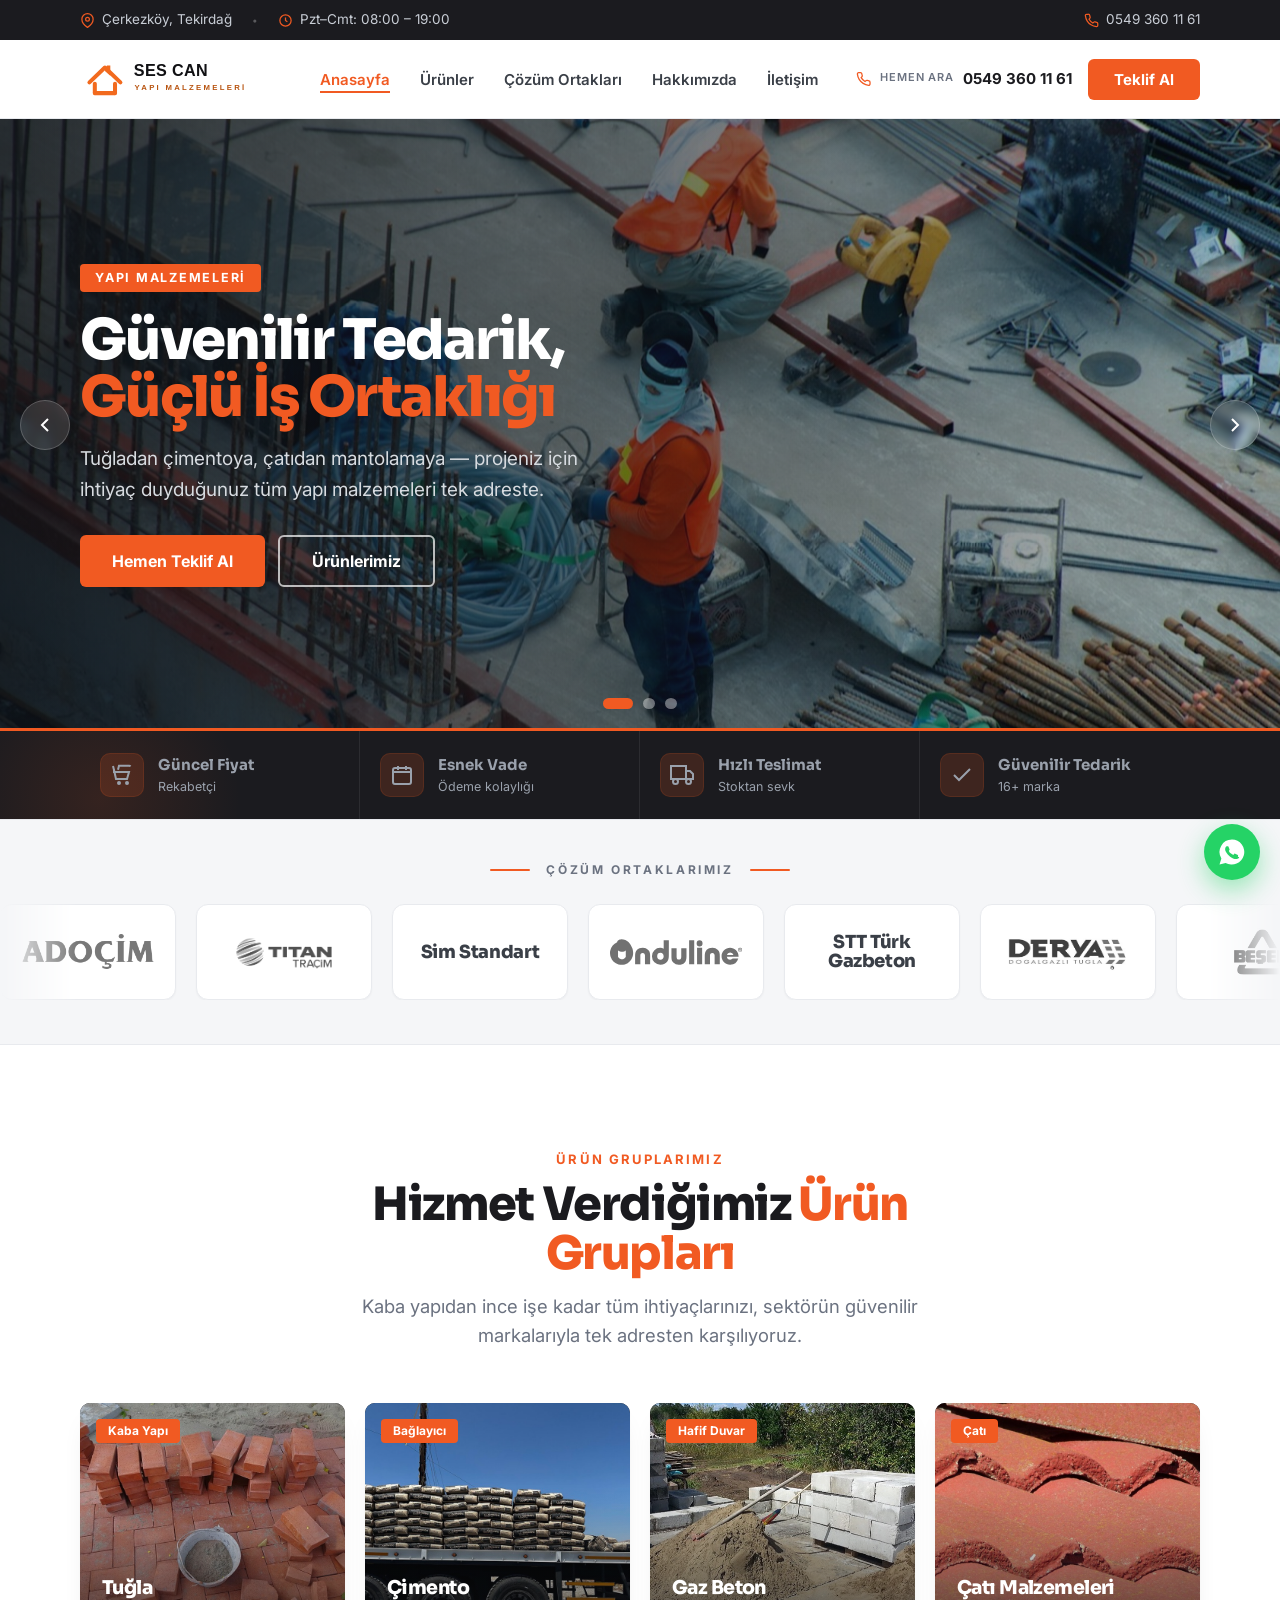
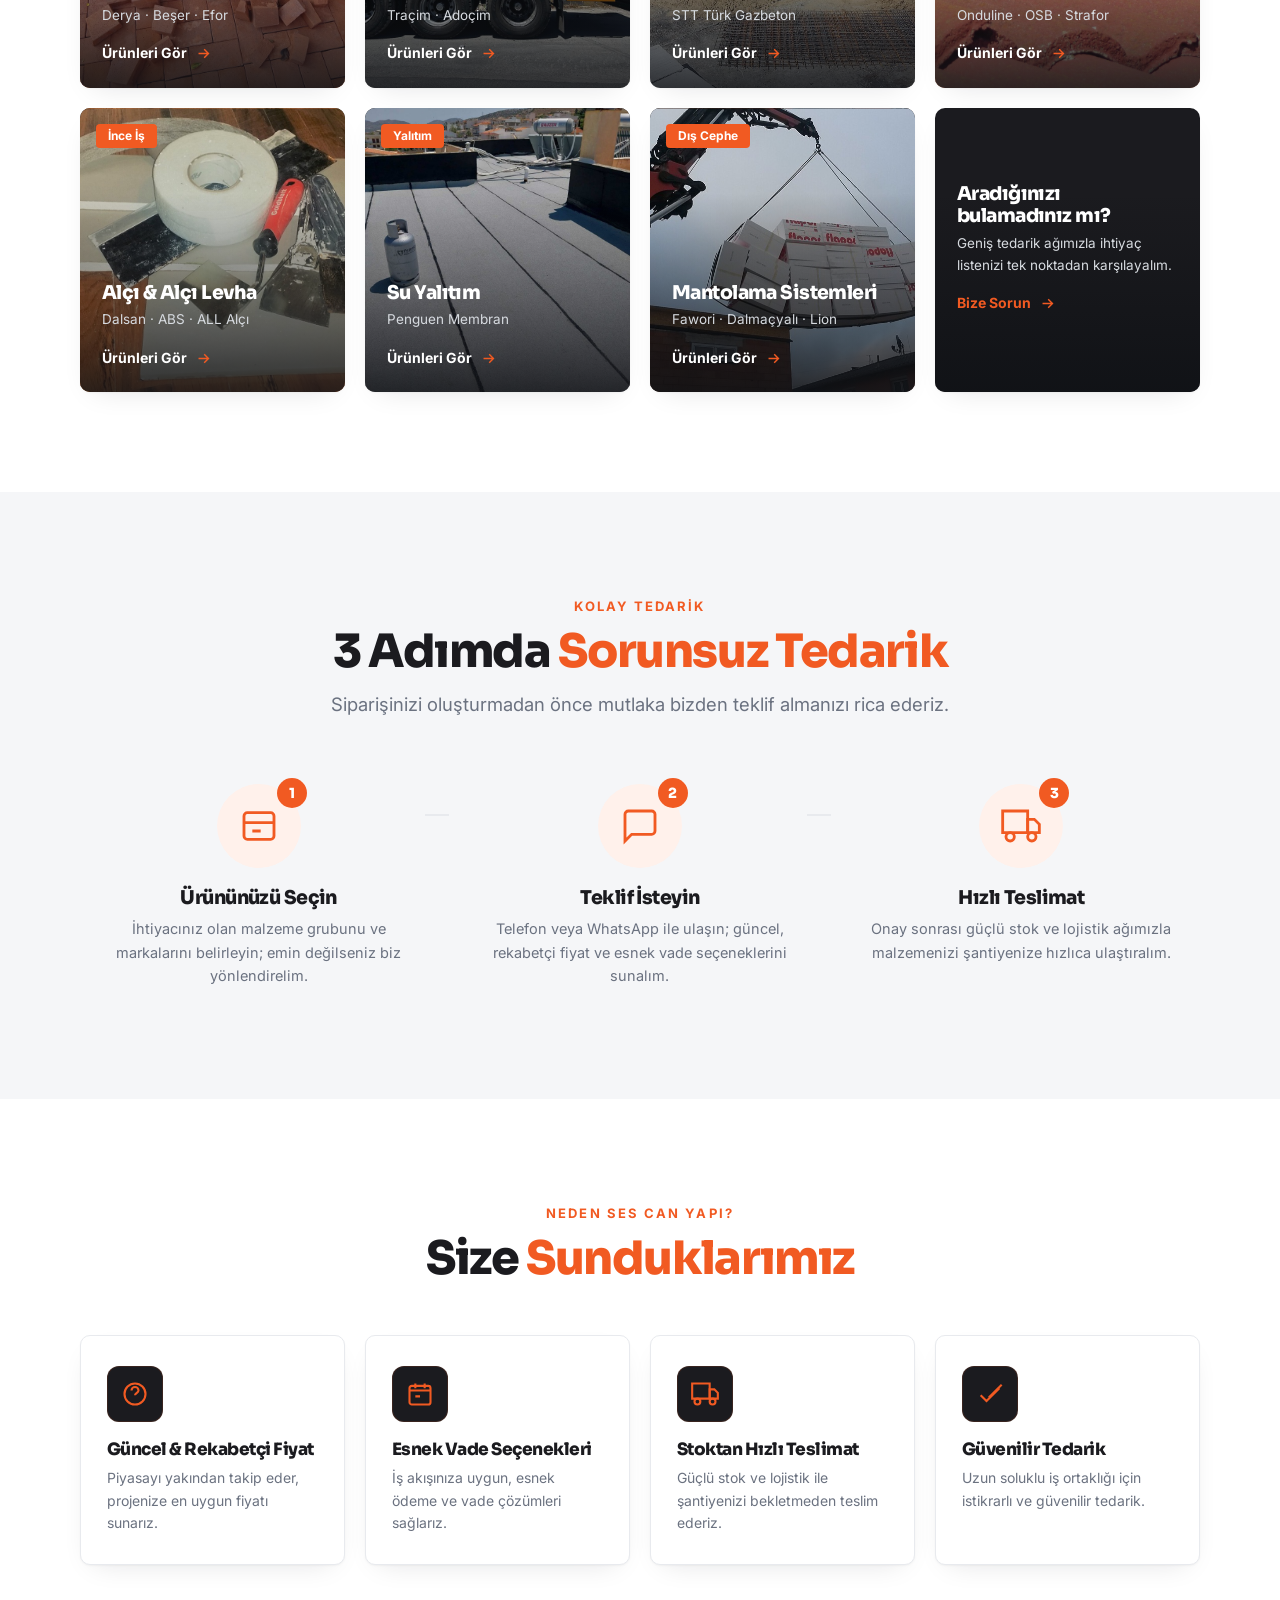
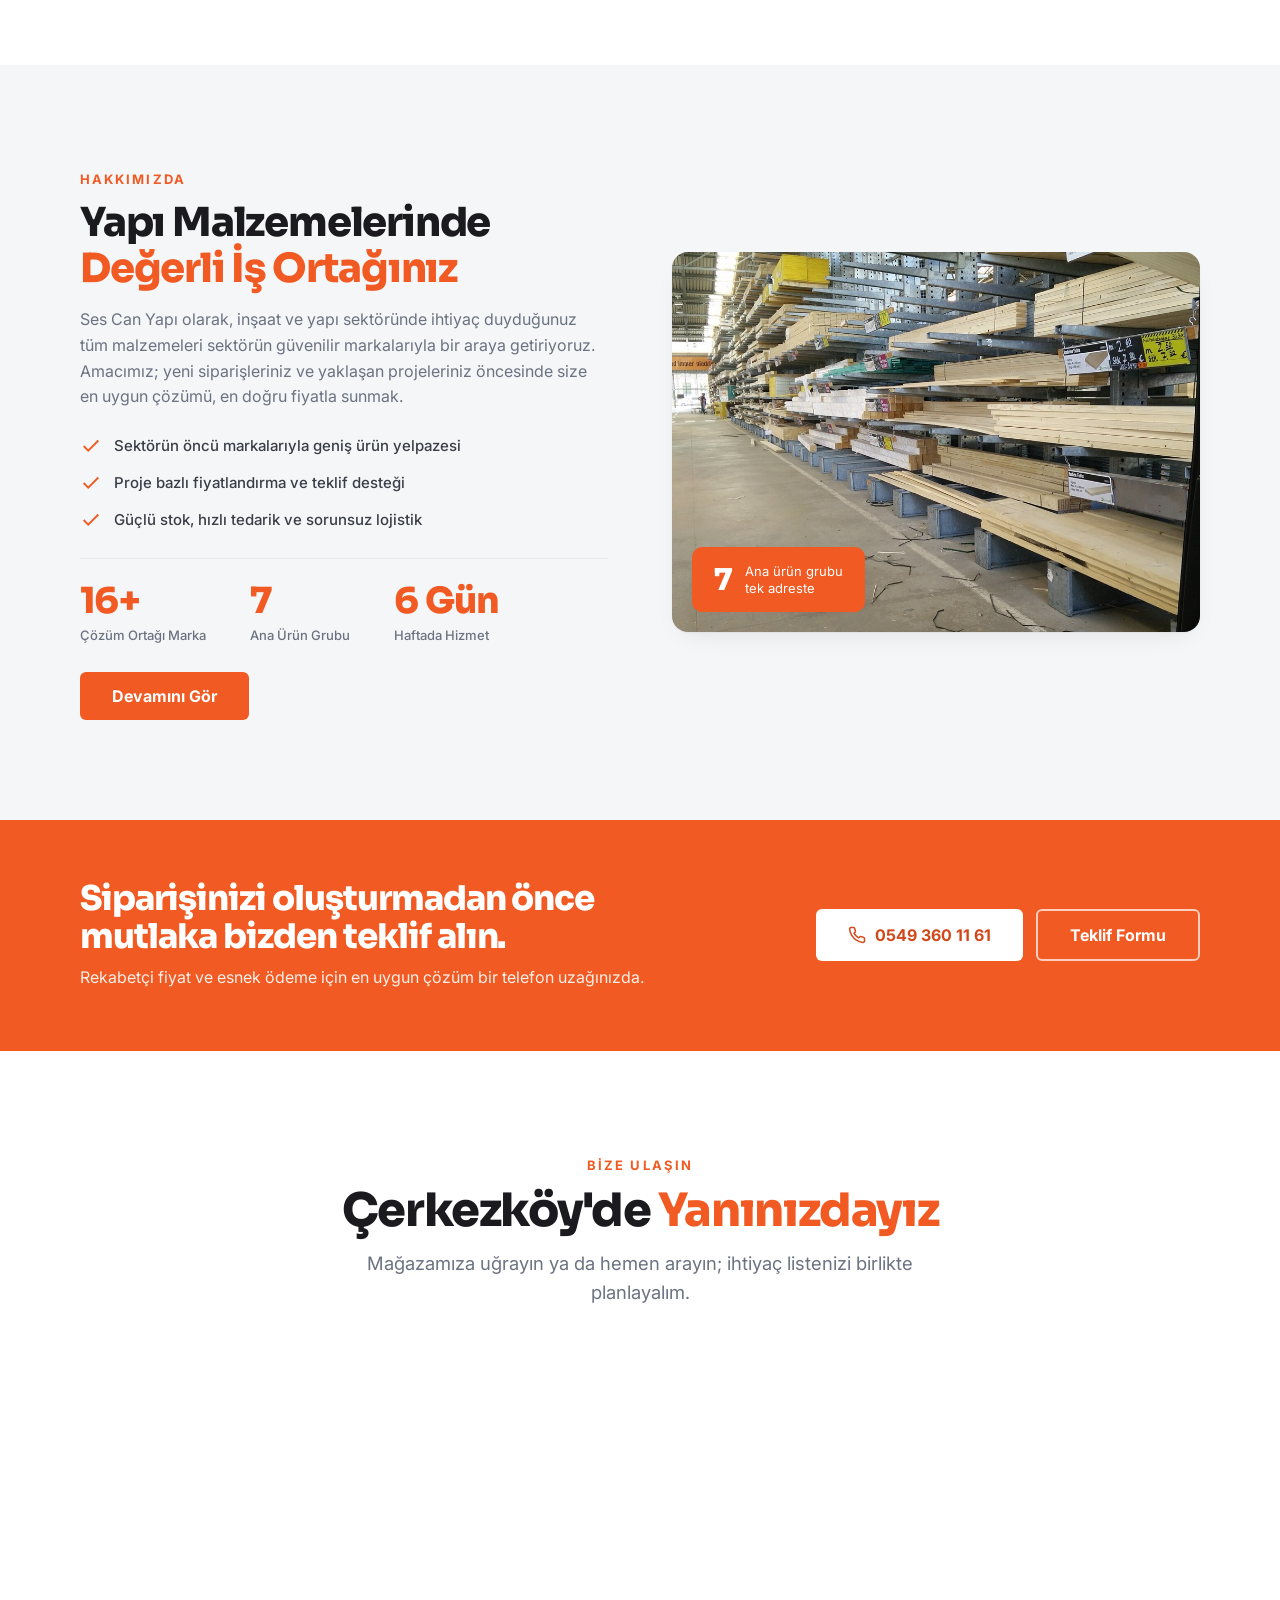
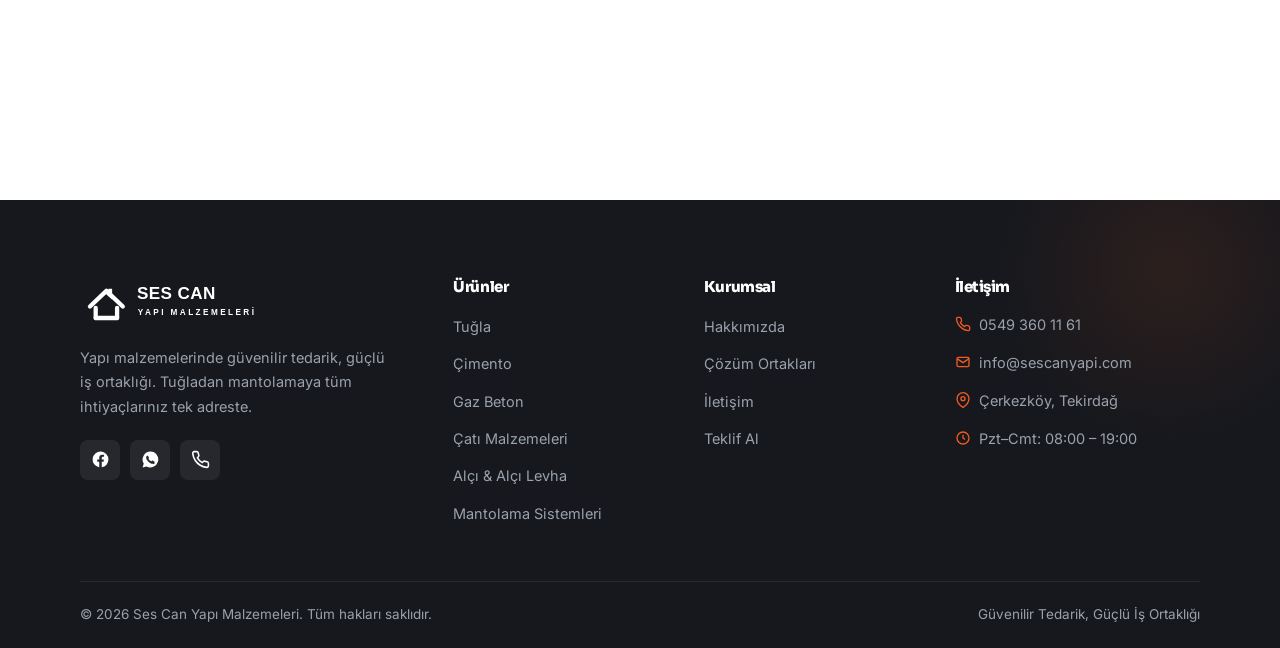
==== index.html @ c15d9fd1 "PRO seviye: kategori-doğru görseller + SSS + istatistik + SEO paketi GÖRSEL DOĞRULUK (en kritik): tü" ====
<!DOCTYPE html>
<html lang="tr">
<head>
<meta charset="UTF-8">
<meta name="viewport" content="width=device-width, initial-scale=1.0">
<title>Ses Can Yapı — Yapı Malzemeleri | Güvenilir Tedarik, Güçlü İş Ortaklığı</title>
<meta name="description" content="Ses Can Yapı — Çerkezköy yapı malzemeleri tedariki. Tuğla, çimento, gaz beton, çatı, alçı, su yalıtımı ve mantolama sistemlerinde rekabetçi fiyat, esnek vade ve stoktan hızlı teslimat. Hemen teklif alın.">
<meta name="theme-color" content="#F15A22">
<meta name="author" content="Ses Can Yapı Malzemeleri">
<!-- Sosyal paylaşım (OG) — YAYIN SONRASI og:url ve og:image'i tam alan adıyla (https://siteniz.com/...) güncelleyin -->
<meta property="og:type" content="website">
<meta property="og:site_name" content="Ses Can Yapı">
<meta property="og:title" content="Ses Can Yapı — Güvenilir Tedarik, Güçlü İş Ortaklığı">
<meta property="og:description" content="Tuğla, çimento, çatı, alçı, su yalıtımı ve mantolama — projeniz için tüm yapı malzemeleri tek adreste. Hemen teklif alın: 0549 360 11 61">
<meta property="og:image" content="https://heyinora-max.github.io/sescanyapi/assets/og-image.jpg">
<meta property="og:locale" content="tr_TR">
<meta property="og:url" content="https://heyinora-max.github.io/sescanyapi/">
<link rel="canonical" href="https://heyinora-max.github.io/sescanyapi/">
<meta name="twitter:card" content="summary_large_image">
<meta name="twitter:title" content="Ses Can Yapı — Güvenilir Tedarik, Güçlü İş Ortaklığı">
<meta name="twitter:description" content="Yapı malzemelerinde güvenilir tedarik. Hemen teklif alın: 0549 360 11 61">
<meta name="twitter:image" content="https://heyinora-max.github.io/sescanyapi/assets/og-image.jpg">
<link rel="preconnect" href="https://fonts.googleapis.com">
<link rel="preconnect" href="https://fonts.gstatic.com" crossorigin>
<link href="https://fonts.googleapis.com/css2?family=Inter:wght@400;500;600;700&family=Sora:wght@600;700;800&display=swap" rel="stylesheet">
<link rel="preload" as="image" fetchpriority="high" href="assets/hero/slide1.jpg">
<link rel="stylesheet" href="css/style.css?v=4">
<link rel="icon" href="assets/icon.svg" type="image/svg+xml">
<link rel="apple-touch-icon" href="assets/icon-192.png">
<link rel="manifest" href="site.webmanifest">
<script type="application/ld+json">
{
  "@context": "https://schema.org",
  "@type": "HardwareStore",
  "name": "Ses Can Yapı Malzemeleri",
  "description": "Çerkezköy yapı malzemeleri tedariki — tuğla, çimento, gaz beton, çatı, alçı, su yalıtımı ve mantolama sistemleri.",
  "url": "https://heyinora-max.github.io/sescanyapi/",
  "image": "https://heyinora-max.github.io/sescanyapi/assets/og-image.jpg",
  "telephone": "+905493601161",
  "address": {
    "@type": "PostalAddress",
    "addressLocality": "Çerkezköy",
    "addressRegion": "Tekirdağ",
    "addressCountry": "TR"
  },
  "openingHoursSpecification": {
    "@type": "OpeningHoursSpecification",
    "dayOfWeek": ["Monday","Tuesday","Wednesday","Thursday","Friday","Saturday"],
    "opens": "08:00",
    "closes": "19:00"
  },
  "sameAs": ["https://www.facebook.com/profile.php?id=61588312053730"],
  "priceRange": "₺₺"
}
</script>
</head>
<body>

<!-- ===== TOPBAR ===== -->
<div class="topbar">
  <div class="container">
    <div class="topbar__left">
      <a href="iletisim.html"><svg viewBox="0 0 24 24" fill="none" stroke="currentColor" stroke-width="2"><path d="M21 10c0 7-9 13-9 13s-9-6-9-13a9 9 0 0 1 18 0z"/><circle cx="12" cy="10" r="3"/></svg> Çerkezköy, Tekirdağ</a>
      <span class="sep">•</span>
      <span><svg viewBox="0 0 24 24" fill="none" stroke="currentColor" stroke-width="2"><circle cx="12" cy="12" r="9"/><path d="M12 7v5l3 2"/></svg> Pzt–Cmt: 08:00 – 19:00</span>
    </div>
    <div class="topbar__right">
      <a href="tel:+905493601161"><svg viewBox="0 0 24 24" fill="none" stroke="currentColor" stroke-width="2"><path d="M22 16.9v3a2 2 0 0 1-2.2 2 19.8 19.8 0 0 1-8.6-3 19.5 19.5 0 0 1-6-6 19.8 19.8 0 0 1-3-8.6A2 2 0 0 1 4.1 2h3a2 2 0 0 1 2 1.7c.1.9.4 1.8.7 2.7a2 2 0 0 1-.5 2.1L8.1 9.9a16 16 0 0 0 6 6l1.4-1.2a2 2 0 0 1 2.1-.5c.9.3 1.8.6 2.7.7a2 2 0 0 1 1.7 2z"/></svg> 0549 360 11 61</a>
    </div>
  </div>
</div>

<!-- ===== HEADER ===== -->
<header class="header">
  <div class="container">
    <nav class="nav">
      <a class="nav__logo" href="index.html" aria-label="Ses Can Yapı ana sayfa"><img src="assets/logo.svg" alt="Ses Can Yapı"></a>
      <ul class="nav__menu">
        <li><a href="index.html" class="active">Anasayfa</a></li>
        <li><a href="urunler.html">Ürünler</a></li>
        <li><a href="index.html#partners">Çözüm Ortakları</a></li>
        <li><a href="hakkimizda.html">Hakkımızda</a></li>
        <li><a href="iletisim.html">İletişim</a></li>
      </ul>
      <div class="nav__cta">
        <a class="nav__phone" href="tel:+905493601161">
          <svg viewBox="0 0 24 24" fill="none" stroke="currentColor" stroke-width="2"><path d="M22 16.9v3a2 2 0 0 1-2.2 2 19.8 19.8 0 0 1-8.6-3 19.5 19.5 0 0 1-6-6 19.8 19.8 0 0 1-3-8.6A2 2 0 0 1 4.1 2h3a2 2 0 0 1 2 1.7c.1.9.4 1.8.7 2.7a2 2 0 0 1-.5 2.1L8.1 9.9a16 16 0 0 0 6 6l1.4-1.2a2 2 0 0 1 2.1-.5c.9.3 1.8.6 2.7.7a2 2 0 0 1 1.7 2z"/></svg>
          <span>Hemen Ara</span>0549 360 11 61
        </a>
        <a class="btn btn-primary" href="iletisim.html">Teklif Al</a>
        <button class="nav__toggle" aria-label="Menüyü aç"><svg viewBox="0 0 24 24" fill="none" stroke="currentColor" stroke-width="2"><path d="M3 6h18M3 12h18M3 18h18"/></svg></button>
      </div>
    </nav>
  </div>
</header>

<!-- ===== MOBILE DRAWER ===== -->
<div class="drawer" id="drawer">
  <div class="drawer__scrim"></div>
  <div class="drawer__panel">
    <div class="drawer__head">
      <img src="assets/logo.svg" alt="Ses Can Yapı">
      <button class="drawer__close" aria-label="Kapat"><svg viewBox="0 0 24 24" fill="none" stroke="currentColor" stroke-width="2"><path d="M18 6L6 18M6 6l12 12"/></svg></button>
    </div>
    <a class="link" href="index.html">Anasayfa</a>
    <a class="link" href="urunler.html">Ürünler</a>
    <a class="link" href="index.html#partners">Çözüm Ortakları</a>
    <a class="link" href="hakkimizda.html">Hakkımızda</a>
    <a class="link" href="iletisim.html">İletişim</a>
    <a class="btn btn-primary" href="iletisim.html">Teklif Al</a>
    <div class="drawer__contact"><a href="tel:+905493601161">0549 360 11 61</a><br>Çerkezköy, Tekirdağ</div>
  </div>
</div>

<!-- ===== HERO SLIDER ===== -->
<section class="hero">
  <div class="slider">
    <div class="slide active">
      <div class="slide__bg" style="background-image:url('assets/hero/slide1.jpg')"></div>
      <div class="slide__inner"><div class="container"><div class="slide__box">
        <span class="slide__tag">Yapı Malzemeleri</span>
        <h2>Güvenilir Tedarik,<br><span class="u">Güçlü İş Ortaklığı</span></h2>
        <p>Tuğladan çimentoya, çatıdan mantolamaya — projeniz için ihtiyaç duyduğunuz tüm yapı malzemeleri tek adreste.</p>
        <div class="slide__actions">
          <a class="btn btn-primary btn-lg" href="iletisim.html">Hemen Teklif Al</a>
          <a class="btn btn-ghost btn-lg" href="urunler.html">Ürünlerimiz</a>
        </div>
      </div></div></div>
    </div>
    <div class="slide">
      <div class="slide__bg" style="background-image:url('assets/hero/slide2.jpg')"></div>
      <div class="slide__inner"><div class="container"><div class="slide__box">
        <span class="slide__tag">Rekabetçi Fiyat · Esnek Vade</span>
        <h2>Doğru Malzeme,<br><span class="u">Doğru Fiyat</span></h2>
        <p>Güncel ve rekabetçi fiyatlarımız, esnek ödeme seçeneklerimizle projenize en uygun çözümü sunuyoruz.</p>
        <div class="slide__actions">
          <a class="btn btn-primary btn-lg" href="iletisim.html">Fiyat Teklifi Al</a>
          <a class="btn btn-ghost btn-lg" href="hakkimizda.html">Hakkımızda</a>
        </div>
      </div></div></div>
    </div>
    <div class="slide">
      <div class="slide__bg" style="background-image:url('assets/hero/slide3.jpg')"></div>
      <div class="slide__inner"><div class="container"><div class="slide__box">
        <span class="slide__tag">Güçlü Stok · Hızlı Lojistik</span>
        <h2>Stoktan<br><span class="u">Hızlı Teslimat</span></h2>
        <p>Güçlü stok ve lojistik ağımızla malzemenizi bekletmeden şantiyenize ulaştırıyoruz.</p>
        <div class="slide__actions">
          <a class="btn btn-primary btn-lg" href="iletisim.html">Sipariş İçin Ara</a>
          <a class="btn btn-ghost btn-lg" href="urunler.html">Ürün Grupları</a>
        </div>
      </div></div></div>
    </div>
    <button class="slider__arrow prev" aria-label="Önceki"><svg viewBox="0 0 24 24" fill="none" stroke="currentColor" stroke-width="2"><path d="M15 18l-6-6 6-6"/></svg></button>
    <button class="slider__arrow next" aria-label="Sonraki"><svg viewBox="0 0 24 24" fill="none" stroke="currentColor" stroke-width="2"><path d="M9 18l6-6-6-6"/></svg></button>
    <div class="slider__dots">
      <button class="active" aria-label="1"></button>
      <button aria-label="2"></button>
      <button aria-label="3"></button>
    </div>
  </div>
  <!-- feature strip -->
  <div class="hero-strip">
    <div class="container">
      <div class="hstrip"><span class="hstrip__ic"><svg viewBox="0 0 24 24" fill="none" stroke="currentColor" stroke-width="2"><path d="M20.6 3.4a2 2 0 0 0-1.4-.6H9l-1 4M3 3l1 4m0 0 2 9h11l2-7H4z"/><circle cx="9" cy="20" r="1"/><circle cx="17" cy="20" r="1"/></svg></span><span><b>Güncel Fiyat</b><span>Rekabetçi</span></span></div>
      <div class="hstrip"><span class="hstrip__ic"><svg viewBox="0 0 24 24" fill="none" stroke="currentColor" stroke-width="2"><rect x="3" y="5" width="18" height="16" rx="2"/><path d="M3 9h18M8 3v4M16 3v4"/></svg></span><span><b>Esnek Vade</b><span>Ödeme kolaylığı</span></span></div>
      <div class="hstrip"><span class="hstrip__ic"><svg viewBox="0 0 24 24" fill="none" stroke="currentColor" stroke-width="2"><path d="M1 3h15v13H1z"/><path d="M16 8h4l3 3v5h-7z"/><circle cx="5.5" cy="18.5" r="2.5"/><circle cx="18.5" cy="18.5" r="2.5"/></svg></span><span><b>Hızlı Teslimat</b><span>Stoktan sevk</span></span></div>
      <div class="hstrip"><span class="hstrip__ic"><svg viewBox="0 0 24 24" fill="none" stroke="currentColor" stroke-width="2"><path d="M20 6L9 17l-5-5"/></svg></span><span><b>Güvenilir Tedarik</b><span>16+ marka</span></span></div>
    </div>
  </div>
</section>

<!-- ===== PARTNERS BAND (koyu, hero hemen altı) ===== -->
<section class="partners-band" id="partners">
  <div class="container"><p class="partners-band__cap">Çözüm Ortaklarımız</p></div>
  <div class="marquee"><div class="marquee__track" id="partners-track"></div></div>
</section>

<!-- ===== PRODUCT TILES ===== -->
<section class="section" id="urunler">
  <div class="container">
    <div class="section-head center reveal">
      <span class="eyebrow">Ürün Gruplarımız</span>
      <h2>Hizmet Verdiğimiz <span class="u">Ürün Grupları</span></h2>
      <p>Kaba yapıdan ince işe kadar tüm ihtiyaçlarınızı, sektörün güvenilir markalarıyla tek adresten karşılıyoruz.</p>
    </div>
    <div class="tiles">

      <a class="tile reveal" href="urunler.html#tugla">
        <div class="tile__img" style="background-image:url('assets/products/cat-tugla.jpg')"></div>
        <span class="tile__badge">Kaba Yapı</span>
        <div class="tile__body"><h3>Tuğla</h3><p>Derya · Beşer · Efor</p><span class="tile__link">Ürünleri Gör <svg viewBox="0 0 24 24" fill="none" stroke="currentColor" stroke-width="2"><path d="M5 12h14M13 6l6 6-6 6"/></svg></span></div>
      </a>

      <a class="tile reveal" href="urunler.html#cimento">
        <div class="tile__img" style="background-image:url('assets/products/cat-cimento.jpg')"></div>
        <span class="tile__badge">Bağlayıcı</span>
        <div class="tile__body"><h3>Çimento</h3><p>Traçim · Adoçim</p><span class="tile__link">Ürünleri Gör <svg viewBox="0 0 24 24" fill="none" stroke="currentColor" stroke-width="2"><path d="M5 12h14M13 6l6 6-6 6"/></svg></span></div>
      </a>

      <a class="tile reveal" href="urunler.html#gazbeton">
        <div class="tile__img" style="background-image:url('assets/products/cat-gazbeton.jpg')"></div>
        <span class="tile__badge">Hafif Duvar</span>
        <div class="tile__body"><h3>Gaz Beton</h3><p>STT Türk Gazbeton</p><span class="tile__link">Ürünleri Gör <svg viewBox="0 0 24 24" fill="none" stroke="currentColor" stroke-width="2"><path d="M5 12h14M13 6l6 6-6 6"/></svg></span></div>
      </a>

      <a class="tile reveal" href="urunler.html#cati">
        <div class="tile__img" style="background-image:url('assets/products/cat-cati.jpg')"></div>
        <span class="tile__badge">Çatı</span>
        <div class="tile__body"><h3>Çatı Malzemeleri</h3><p>Onduline · OSB · Strafor</p><span class="tile__link">Ürünleri Gör <svg viewBox="0 0 24 24" fill="none" stroke="currentColor" stroke-width="2"><path d="M5 12h14M13 6l6 6-6 6"/></svg></span></div>
      </a>

      <a class="tile reveal" href="urunler.html#alci">
        <div class="tile__img" style="background-image:url('assets/products/cat-alci.jpg')"></div>
        <span class="tile__badge">İnce İş</span>
        <div class="tile__body"><h3>Alçı & Alçı Levha</h3><p>Dalsan · ABS · ALL Alçı</p><span class="tile__link">Ürünleri Gör <svg viewBox="0 0 24 24" fill="none" stroke="currentColor" stroke-width="2"><path d="M5 12h14M13 6l6 6-6 6"/></svg></span></div>
      </a>

      <a class="tile reveal" href="urunler.html#yalitim">
        <div class="tile__img" style="background-image:url('assets/products/cat-suyalitim.jpg')"></div>
        <span class="tile__badge">Yalıtım</span>
        <div class="tile__body"><h3>Su Yalıtım</h3><p>Penguen Membran</p><span class="tile__link">Ürünleri Gör <svg viewBox="0 0 24 24" fill="none" stroke="currentColor" stroke-width="2"><path d="M5 12h14M13 6l6 6-6 6"/></svg></span></div>
      </a>

      <a class="tile reveal" href="urunler.html#mantolama">
        <div class="tile__img" style="background-image:url('assets/products/cat-mantolama.jpg')"></div>
        <span class="tile__badge">Dış Cephe</span>
        <div class="tile__body"><h3>Mantolama Sistemleri</h3><p>Fawori · Dalmaçyalı · Lion</p><span class="tile__link">Ürünleri Gör <svg viewBox="0 0 24 24" fill="none" stroke="currentColor" stroke-width="2"><path d="M5 12h14M13 6l6 6-6 6"/></svg></span></div>
      </a>

      <a class="tile reveal" href="iletisim.html" style="background:var(--ink)">
        <div class="tile__body" style="align-self:center">
          <h3>Aradığınızı bulamadınız mı?</h3>
          <p>Geniş tedarik ağımızla ihtiyaç listenizi tek noktadan karşılayalım.</p>
          <span class="tile__link" style="color:var(--orange)">Bize Sorun <svg viewBox="0 0 24 24" fill="none" stroke="currentColor" stroke-width="2"><path d="M5 12h14M13 6l6 6-6 6"/></svg></span>
        </div>
      </a>

    </div>
  </div>
</section>

<!-- ===== STEPS ===== -->
<section class="section section--soft">
  <div class="container">
    <div class="section-head center reveal">
      <span class="eyebrow">Kolay Tedarik</span>
      <h2>3 Adımda <span class="u">Sorunsuz Tedarik</span></h2>
      <p>Siparişinizi oluşturmadan önce mutlaka bizden teklif almanızı rica ederiz.</p>
    </div>
    <div class="steps">
      <div class="step reveal">
        <div class="step__ic"><span class="step__no">1</span><svg viewBox="0 0 24 24" fill="none" stroke="currentColor" stroke-width="1.7"><rect x="3" y="4" width="18" height="16" rx="2"/><path d="M3 10h18M8 15h5"/></svg></div>
        <h3>Ürününüzü Seçin</h3>
        <p>İhtiyacınız olan malzeme grubunu ve markalarını belirleyin; emin değilseniz biz yönlendirelim.</p>
      </div>
      <div class="step reveal">
        <div class="step__ic"><span class="step__no">2</span><svg viewBox="0 0 24 24" fill="none" stroke="currentColor" stroke-width="1.7"><path d="M21 15a2 2 0 0 1-2 2H7l-4 4V5a2 2 0 0 1 2-2h14a2 2 0 0 1 2 2z"/></svg></div>
        <h3>Teklif İsteyin</h3>
        <p>Telefon veya WhatsApp ile ulaşın; güncel, rekabetçi fiyat ve esnek vade seçeneklerini sunalım.</p>
      </div>
      <div class="step reveal">
        <div class="step__ic"><span class="step__no">3</span><svg viewBox="0 0 24 24" fill="none" stroke="currentColor" stroke-width="1.7"><path d="M1 3h15v13H1z"/><path d="M16 8h4l3 3v5h-7z"/><circle cx="5.5" cy="18.5" r="2.5"/><circle cx="18.5" cy="18.5" r="2.5"/></svg></div>
        <h3>Hızlı Teslimat</h3>
        <p>Onay sonrası güçlü stok ve lojistik ağımızla malzemenizi şantiyenize hızlıca ulaştıralım.</p>
      </div>
    </div>
  </div>
</section>

<!-- ===== SUPPORT CARDS ===== -->
<section class="section">
  <div class="container">
    <div class="section-head center reveal">
      <span class="eyebrow">Neden Ses Can Yapı?</span>
      <h2>Size <span class="u">Sunduklarımız</span></h2>
    </div>
    <div class="cards4">
      <div class="card4 reveal"><div class="card4__ic"><svg viewBox="0 0 24 24" fill="none" stroke="currentColor" stroke-width="1.8"><circle cx="12" cy="12" r="9"/><path d="M9 9a3 3 0 0 1 6 0c0 2-3 2.5-3 4"/><path d="M12 17h.01"/></svg></div><h3>Güncel & Rekabetçi Fiyat</h3><p>Piyasayı yakından takip eder, projenize en uygun fiyatı sunarız.</p></div>
      <div class="card4 reveal"><div class="card4__ic"><svg viewBox="0 0 24 24" fill="none" stroke="currentColor" stroke-width="1.8"><rect x="3" y="5" width="18" height="16" rx="2"/><path d="M3 9h18M8 3v4M16 3v4M8 14h4"/></svg></div><h3>Esnek Vade Seçenekleri</h3><p>İş akışınıza uygun, esnek ödeme ve vade çözümleri sağlarız.</p></div>
      <div class="card4 reveal"><div class="card4__ic"><svg viewBox="0 0 24 24" fill="none" stroke="currentColor" stroke-width="1.8"><path d="M1 3h15v13H1z"/><path d="M16 8h4l3 3v5h-7z"/><circle cx="5.5" cy="18.5" r="2.5"/><circle cx="18.5" cy="18.5" r="2.5"/></svg></div><h3>Stoktan Hızlı Teslimat</h3><p>Güçlü stok ve lojistik ile şantiyenizi bekletmeden teslim ederiz.</p></div>
      <div class="card4 reveal"><div class="card4__ic"><svg viewBox="0 0 24 24" fill="none" stroke="currentColor" stroke-width="1.8"><path d="M20 7L9 18l-5-5"/><path d="M22 4L11 15"/></svg></div><h3>Güvenilir Tedarik</h3><p>Uzun soluklu iş ortaklığı için istikrarlı ve güvenilir tedarik.</p></div>
    </div>
  </div>
</section>

<!-- ===== ABOUT SPLIT ===== -->
<section class="section section--soft" id="hakkimizda">
  <div class="container">
    <div class="split">
      <div class="split__content reveal">
        <span class="eyebrow">Hakkımızda</span>
        <h2>Yapı Malzemelerinde <span class="u">Değerli İş Ortağınız</span></h2>
        <p>Ses Can Yapı olarak, inşaat ve yapı sektöründe ihtiyaç duyduğunuz tüm malzemeleri sektörün güvenilir markalarıyla bir araya getiriyoruz. Amacımız; yeni siparişleriniz ve yaklaşan projeleriniz öncesinde size en uygun çözümü, en doğru fiyatla sunmak.</p>
        <ul class="checklist">
          <li><svg viewBox="0 0 24 24" fill="none" stroke="currentColor" stroke-width="2"><path d="M20 6L9 17l-5-5"/></svg> Sektörün öncü markalarıyla geniş ürün yelpazesi</li>
          <li><svg viewBox="0 0 24 24" fill="none" stroke="currentColor" stroke-width="2"><path d="M20 6L9 17l-5-5"/></svg> Proje bazlı fiyatlandırma ve teklif desteği</li>
          <li><svg viewBox="0 0 24 24" fill="none" stroke="currentColor" stroke-width="2"><path d="M20 6L9 17l-5-5"/></svg> Güçlü stok, hızlı tedarik ve sorunsuz lojistik</li>
        </ul>
        <div class="statrow">
          <div class="statrow__item"><b><span class="count" data-count="16">0</span>+</b><span>Çözüm Ortağı Marka</span></div>
          <div class="statrow__item"><b><span class="count" data-count="7">0</span></b><span>Ana Ürün Grubu</span></div>
          <div class="statrow__item"><b><span class="count" data-count="6">0</span> Gün</b><span>Haftada Hizmet</span></div>
        </div>
        <a class="btn btn-primary btn-lg" href="hakkimizda.html" style="margin-top:26px">Devamını Gör</a>
      </div>
      <div class="split__media reveal">
        <img src="assets/products/cat-depo.jpg" alt="Yapı malzemeleri deposu" loading="lazy">
        <div class="split__badge"><div class="n">7</div><div class="t">Ana ürün grubu<br>tek adreste</div></div>
      </div>
    </div>
  </div>
</section>

<!-- ===== CTA STRIP ===== -->
<section class="ctastrip">
  <div class="container">
    <div>
      <h2>Siparişinizi oluşturmadan önce mutlaka bizden teklif alın.</h2>
      <p>Rekabetçi fiyat ve esnek ödeme için en uygun çözüm bir telefon uzağınızda.</p>
    </div>
    <div class="ctastrip__actions">
      <a class="btn btn-primary btn-lg" href="tel:+905493601161">
        <svg viewBox="0 0 24 24" fill="none" stroke="currentColor" stroke-width="2"><path d="M22 16.9v3a2 2 0 0 1-2.2 2 19.8 19.8 0 0 1-8.6-3 19.5 19.5 0 0 1-6-6 19.8 19.8 0 0 1-3-8.6A2 2 0 0 1 4.1 2h3a2 2 0 0 1 2 1.7c.1.9.4 1.8.7 2.7a2 2 0 0 1-.5 2.1L8.1 9.9a16 16 0 0 0 6 6l1.4-1.2a2 2 0 0 1 2.1-.5c.9.3 1.8.6 2.7.7a2 2 0 0 1 1.7 2z"/></svg>
        0549 360 11 61
      </a>
      <a class="btn btn-ghost btn-lg" href="iletisim.html">Teklif Formu</a>
    </div>
  </div>
</section>

<!-- ===== MAP ===== -->
<section class="section" style="padding-bottom:0">
  <div class="container">
    <div class="section-head center reveal">
      <span class="eyebrow">Bize Ulaşın</span>
      <h2>Çerkezköy'de <span class="u">Yanınızdayız</span></h2>
      <p>Mağazamıza uğrayın ya da hemen arayın; ihtiyaç listenizi birlikte planlayalım.</p>
    </div>
  </div>
  <div class="map-full reveal">
    <iframe title="Ses Can Yapı konum" src="https://www.google.com/maps?q=%C3%87erkezk%C3%B6y%2C+Tekirda%C4%9F&output=embed" loading="lazy" referrerpolicy="no-referrer-when-downgrade"></iframe>
  </div>
</section>

<!-- ===== FOOTER ===== -->
<footer class="footer">
  <div class="container">
    <div class="footer__grid">
      <div class="footer__brand">
        <img src="assets/logo.svg" alt="Ses Can Yapı">
        <p>Yapı malzemelerinde güvenilir tedarik, güçlü iş ortaklığı. Tuğladan mantolamaya tüm ihtiyaçlarınız tek adreste.</p>
        <div class="footer__social">
          <a href="https://www.facebook.com/profile.php?id=61588312053730" target="_blank" rel="noopener" aria-label="Facebook"><svg viewBox="0 0 24 24" fill="currentColor"><path d="M22 12a10 10 0 1 0-11.6 9.9v-7H7.9V12h2.5V9.8c0-2.5 1.5-3.9 3.8-3.9 1.1 0 2.2.2 2.2.2v2.5h-1.2c-1.2 0-1.6.8-1.6 1.6V12h2.7l-.4 2.9h-2.3v7A10 10 0 0 0 22 12z"/></svg></a>
          <a href="https://wa.me/905493601161" target="_blank" rel="noopener" aria-label="WhatsApp"><svg viewBox="0 0 24 24" fill="currentColor"><path d="M12 2a10 10 0 0 0-8.5 15.2L2 22l4.9-1.3A10 10 0 1 0 12 2zm5.8 14.2c-.2.7-1.4 1.3-1.9 1.4-.5.1-1.1.1-1.8-.1-.4-.1-1-.3-1.6-.6-2.9-1.2-4.7-4.1-4.9-4.3-.1-.2-1.1-1.5-1.1-2.8s.7-2 .9-2.2c.2-.3.5-.3.7-.3h.5c.2 0 .4 0 .6.5l.8 1.9c.1.2.1.4 0 .5l-.3.5c-.1.2-.3.3-.1.6.1.3.6 1 1.3 1.7.9.8 1.6 1 1.9 1.2.2.1.4.1.5-.1l.6-.7c.2-.2.3-.2.6-.1l1.8.9c.2.1.4.2.5.3.1.2.1.7-.1 1.3z"/></svg></a>
          <a href="tel:+905493601161" aria-label="Telefon"><svg viewBox="0 0 24 24" fill="none" stroke="currentColor" stroke-width="2"><path d="M22 16.9v3a2 2 0 0 1-2.2 2 19.8 19.8 0 0 1-8.6-3 19.5 19.5 0 0 1-6-6 19.8 19.8 0 0 1-3-8.6A2 2 0 0 1 4.1 2h3a2 2 0 0 1 2 1.7c.1.9.4 1.8.7 2.7a2 2 0 0 1-.5 2.1L8.1 9.9a16 16 0 0 0 6 6l1.4-1.2a2 2 0 0 1 2.1-.5c.9.3 1.8.6 2.7.7a2 2 0 0 1 1.7 2z"/></svg></a>
        </div>
      </div>
      <div class="footer__col">
        <h4>Ürünler</h4>
        <ul>
          <li><a href="urunler.html#tugla">Tuğla</a></li>
          <li><a href="urunler.html#cimento">Çimento</a></li>
          <li><a href="urunler.html#gazbeton">Gaz Beton</a></li>
          <li><a href="urunler.html#cati">Çatı Malzemeleri</a></li>
          <li><a href="urunler.html#alci">Alçı & Alçı Levha</a></li>
          <li><a href="urunler.html#mantolama">Mantolama Sistemleri</a></li>
        </ul>
      </div>
      <div class="footer__col">
        <h4>Kurumsal</h4>
        <ul>
          <li><a href="hakkimizda.html">Hakkımızda</a></li>
          <li><a href="index.html#partners">Çözüm Ortakları</a></li>
          <li><a href="iletisim.html">İletişim</a></li>
          <li><a href="iletisim.html">Teklif Al</a></li>
        </ul>
      </div>
      <div class="footer__col">
        <h4>İletişim</h4>
        <ul>
          <li><a href="tel:+905493601161"><svg viewBox="0 0 24 24" fill="none" stroke="currentColor" stroke-width="2"><path d="M22 16.9v3a2 2 0 0 1-2.2 2 19.8 19.8 0 0 1-8.6-3 19.5 19.5 0 0 1-6-6 19.8 19.8 0 0 1-3-8.6A2 2 0 0 1 4.1 2h3a2 2 0 0 1 2 1.7c.1.9.4 1.8.7 2.7a2 2 0 0 1-.5 2.1L8.1 9.9a16 16 0 0 0 6 6l1.4-1.2a2 2 0 0 1 2.1-.5c.9.3 1.8.6 2.7.7a2 2 0 0 1 1.7 2z"/></svg> 0549 360 11 61</a></li>
          <li><a href="mailto:info@sescanyapi.com"><svg viewBox="0 0 24 24" fill="none" stroke="currentColor" stroke-width="2"><rect x="3" y="5" width="18" height="14" rx="2"/><path d="M3 7l9 6 9-6"/></svg> info@sescanyapi.com</a></li>
          <li><span><svg viewBox="0 0 24 24" fill="none" stroke="currentColor" stroke-width="2"><path d="M21 10c0 7-9 13-9 13s-9-6-9-13a9 9 0 0 1 18 0z"/><circle cx="12" cy="10" r="3"/></svg> Çerkezköy, Tekirdağ</span></li>
          <li><span><svg viewBox="0 0 24 24" fill="none" stroke="currentColor" stroke-width="2"><circle cx="12" cy="12" r="9"/><path d="M12 7v5l3 2"/></svg> Pzt–Cmt: 08:00 – 19:00</span></li>
        </ul>
      </div>
    </div>
    <div class="footer__bottom">
      <span>© <span id="year">2026</span> Ses Can Yapı Malzemeleri. Tüm hakları saklıdır.</span>
      <span>Güvenilir Tedarik, Güçlü İş Ortaklığı</span>
    </div>
  </div>
</footer>

<a class="wa-float" href="https://wa.me/905493601161" target="_blank" rel="noopener" aria-label="WhatsApp ile yazın">
  <svg viewBox="0 0 24 24" fill="currentColor"><path d="M12 2a10 10 0 0 0-8.5 15.2L2 22l4.9-1.3A10 10 0 1 0 12 2zm5.8 14.2c-.2.7-1.4 1.3-1.9 1.4-.5.1-1.1.1-1.8-.1-.4-.1-1-.3-1.6-.6-2.9-1.2-4.7-4.1-4.9-4.3-.1-.2-1.1-1.5-1.1-2.8s.7-2 .9-2.2c.2-.3.5-.3.7-.3h.5c.2 0 .4 0 .6.5l.8 1.9c.1.2.1.4 0 .5l-.3.5c-.1.2-.3.3-.1.6.1.3.6 1 1.3 1.7.9.8 1.6 1 1.9 1.2.2.1.4.1.5-.1l.6-.7c.2-.2.3-.2.6-.1l1.8.9c.2.1.4.2.5.3.1.2.1.7-.1 1.3z"/></svg>
</a>

<script src="js/main.js?v=4"></script>
</body>
</html>
---- css/style.css ----
/* =========================================================
   Ses Can Yapı — absalci.com.tr düzeni
   Açık/beyaz havadar kurumsal tema + turuncu vurgu
   Tam genişlik hero slider · fotoğraf ürün kartları · koyu footer
   ========================================================= */

:root {
  --orange: #F15A22;
  --orange-dark: #D2481A;
  --orange-soft: #FFF1EB;
  --ink: #1B1B1F;
  --ink-2: #3A3F47;
  --muted: #6B7280;
  --muted-2: #9AA1AC;
  --line: #E8EAEE;
  --bg: #FFFFFF;
  --bg-soft: #F5F6F8;
  --footer: #16181D;

  --radius: 10px;
  --radius-sm: 8px;
  --radius-lg: 16px;
  --shadow-sm: 0 1px 2px rgba(20,23,28,.05), 0 4px 14px rgba(20,23,28,.06);
  --shadow-md: 0 12px 34px rgba(20,23,28,.10);
  --shadow-lg: 0 30px 70px rgba(20,23,28,.16);

  --maxw: 1200px;
  --sp: clamp(56px, 8vw, 100px);

  --font-body: 'Inter', -apple-system, BlinkMacSystemFont, 'Segoe UI', Roboto, sans-serif;
  --font-head: 'Sora', var(--font-body);
}

*, *::before, *::after { box-sizing: border-box; }
* { margin: 0; }
html { scroll-behavior: smooth; -webkit-text-size-adjust: 100%; }
body {
  font-family: var(--font-body);
  color: var(--ink);
  background: var(--bg);
  line-height: 1.6;
  font-size: 16px;
  -webkit-font-smoothing: antialiased;
  text-rendering: optimizeLegibility;
  overflow-x: hidden;
}
img, svg { display: block; max-width: 100%; }
a { color: inherit; text-decoration: none; }
ul { list-style: none; padding: 0; }
button { font-family: inherit; cursor: pointer; border: none; background: none; }
h1, h2, h3, h4 { font-family: var(--font-head); font-weight: 800; line-height: 1.14; letter-spacing: -.02em; color: var(--ink); }

.container { width: 100%; max-width: var(--maxw); margin-inline: auto; padding-inline: clamp(18px, 4vw, 40px); }
.section { padding-block: var(--sp); }
.section--soft { background: var(--bg-soft); }

.section-head { max-width: 640px; margin-bottom: clamp(32px, 4.5vw, 52px); }
.section-head.center { margin-inline: auto; text-align: center; }
.eyebrow {
  display: inline-block; font: 700 13px/1 var(--font-body);
  letter-spacing: .16em; text-transform: uppercase; color: var(--orange); margin-bottom: 14px;
}
.section-head h2 { font-size: clamp(26px, 4vw, 40px); }
.section-head h2 .u { color: var(--orange); }
.section-head p { margin-top: 14px; color: var(--muted); font-size: clamp(15.5px, 2vw, 17.5px); }

/* ---------- buttons ---------- */
.btn {
  display: inline-flex; align-items: center; justify-content: center; gap: 9px;
  padding: 13px 26px; border-radius: 6px;
  font: 700 15px/1 var(--font-body); transition: all .18s ease; white-space: nowrap;
}
.btn svg { width: 18px; height: 18px; }
.btn-primary { background: var(--orange); color: #fff; }
.btn-primary:hover { background: var(--orange-dark); }
.btn-ghost { background: transparent; color: #fff; border: 2px solid rgba(255,255,255,.7); }
.btn-ghost:hover { background: #fff; color: var(--ink); }
.btn-outline { background: #fff; color: var(--ink); border: 1.5px solid var(--line); }
.btn-outline:hover { border-color: var(--orange); color: var(--orange); }
.btn-dark { background: var(--ink); color: #fff; }
.btn-dark:hover { background: #000; }
.btn-lg { padding: 16px 32px; font-size: 16px; }

/* =========================================================
   HEADER
   ========================================================= */
.topbar { background: var(--ink); color: #C9CED6; font-size: 13.5px; }
.topbar .container { display: flex; align-items: center; justify-content: space-between; height: 40px; gap: 20px; }
.topbar a { display: inline-flex; align-items: center; gap: 7px; transition: color .15s; }
.topbar a:hover { color: #fff; }
.topbar__left { display: flex; align-items: center; gap: 20px; }
.topbar__left span { display: inline-flex; align-items: center; gap: 7px; }
.topbar__right { display: flex; align-items: center; gap: 18px; }
.topbar svg { width: 15px; height: 15px; color: var(--orange); flex: none; }
.topbar__left .sep { color: rgba(255,255,255,.28); font-size: 10px; }
@media (max-width: 720px){ .topbar__left { display: none; } }

.header {
  position: sticky; top: 0; z-index: 60; background: #fff;
  border-bottom: 1px solid var(--line); transition: box-shadow .2s;
}
.header.scrolled { box-shadow: var(--shadow-sm); }
.nav { display: flex; align-items: center; justify-content: space-between; height: 78px; gap: 24px; }
.nav__logo img { height: 48px; width: auto; }
.nav__menu { display: flex; align-items: center; gap: 2px; }
.nav__menu a {
  padding: 10px 14px; font-weight: 600; font-size: 15px; color: var(--ink-2);
  position: relative; transition: color .15s; white-space: nowrap;
}
.nav__menu a::after {
  content: ""; position: absolute; left: 14px; right: 14px; bottom: 6px; height: 2px;
  background: var(--orange); transform: scaleX(0); transform-origin: left; transition: transform .2s;
}
.nav__menu a:hover, .nav__menu a.active { color: var(--orange); }
.nav__menu a.active::after, .nav__menu a:hover::after { transform: scaleX(1); }
.nav__cta { display: flex; align-items: center; gap: 16px; }
.nav__phone { display: inline-flex; align-items: center; gap: 9px; font-weight: 700; font-size: 15px; white-space: nowrap; }
.nav__phone svg { width: 22px; height: 22px; color: var(--orange); }
.nav__phone span { font-size: 11px; font-weight: 600; color: var(--muted); text-transform: uppercase; letter-spacing: .08em; display: block; line-height: 1; margin-bottom: 3px; }
.nav__toggle { display: none; width: 44px; height: 44px; border-radius: 8px; align-items: center; justify-content: center; }
.nav__toggle svg { width: 26px; height: 26px; }
@media (max-width: 1180px){ .nav__phone { display: none; } }
@media (max-width: 980px){ .nav__menu { display: none; } .nav__toggle { display: inline-flex; } }
@media (max-width: 560px){ .nav__cta > .btn-primary { display: none; } .nav { height: 64px; } }

/* mobile drawer */
.drawer { position: fixed; inset: 0; z-index: 90; visibility: hidden; opacity: 0; transition: opacity .25s, visibility .25s; }
.drawer.open { visibility: visible; opacity: 1; }
.drawer__scrim { position: absolute; inset: 0; background: rgba(20,23,28,.5); }
.drawer__panel {
  position: absolute; top: 0; right: 0; height: 100%; width: min(84vw, 330px);
  background: #fff; padding: 24px; display: flex; flex-direction: column; gap: 4px;
  transform: translateX(100%); transition: transform .28s cubic-bezier(.22,1,.36,1); box-shadow: var(--shadow-lg);
}
.drawer.open .drawer__panel { transform: translateX(0); }
.drawer__head { display: flex; justify-content: space-between; align-items: center; margin-bottom: 16px; }
.drawer__head img { height: 40px; }
.drawer__close { width: 42px; height: 42px; border-radius: 8px; background: var(--bg-soft); display: flex; align-items: center; justify-content: center; }
.drawer__panel a.link { padding: 13px 12px; font-weight: 600; font-size: 16px; border-bottom: 1px solid var(--line); }
.drawer__panel a.link:hover { color: var(--orange); }
.drawer__panel .btn { margin-top: 16px; }
.drawer__contact { margin-top: auto; padding-top: 16px; color: var(--muted); font-size: 14px; }

/* =========================================================
   HERO SLIDER (full-width, edge-to-edge)
   ========================================================= */
.hero { position: relative; }
.slider { position: relative; height: clamp(440px, 68vh, 640px); overflow: hidden;
  background: linear-gradient(120deg, #16181D 0%, #1E1A16 55%, #2A1A10 100%); }
.slide {
  position: absolute; inset: 0; opacity: 0; transition: opacity .9s ease; z-index: 1;
  background-size: cover; background-position: center;
}
.slide.active { opacity: 1; z-index: 2; }
.slide::before {
  content: ""; position: absolute; inset: 0;
  background: linear-gradient(90deg, rgba(15,17,21,.86) 0%, rgba(15,17,21,.66) 40%, rgba(15,17,21,.28) 100%);
}
.slide__inner { position: relative; z-index: 3; height: 100%; display: flex; align-items: center; }
.slide__inner .container { width: 100%; }
.slide__box { max-width: 620px; color: #fff; }
.slide__tag {
  display: inline-block; font: 700 12.5px/1 var(--font-body); letter-spacing: .14em; text-transform: uppercase;
  color: #fff; background: var(--orange); padding: 8px 15px; border-radius: 4px; margin-bottom: 20px;
}
.slide__box h2 { color: #fff; font-size: clamp(30px, 5.2vw, 56px); line-height: 1.05; }
.slide__box h2 .u { color: var(--orange); }
.slide__box p { margin-top: 18px; font-size: clamp(15.5px, 2vw, 19px); color: #D7DBE0; max-width: 520px; }
.slide__actions { margin-top: 30px; display: flex; flex-wrap: wrap; gap: 13px; }

/* slider controls */
.slider__dots { position: absolute; z-index: 5; bottom: 22px; left: 50%; transform: translateX(-50%); display: flex; gap: 10px; }
.slider__dots button { width: 11px; height: 11px; border-radius: 50%; background: rgba(255,255,255,.4); transition: all .2s; }
.slider__dots button.active { background: var(--orange); width: 30px; border-radius: 6px; }
.slider__arrow {
  position: absolute; z-index: 5; top: 50%; transform: translateY(-50%);
  width: 50px; height: 50px; border-radius: 50%; background: rgba(255,255,255,.12); backdrop-filter: blur(4px);
  display: flex; align-items: center; justify-content: center; transition: background .2s; border: 1px solid rgba(255,255,255,.2);
}
.slider__arrow:hover { background: var(--orange); border-color: var(--orange); }
.slider__arrow svg { width: 24px; height: 24px; color: #fff; }
.slider__arrow.prev { left: 20px; } .slider__arrow.next { right: 20px; }
@media (max-width: 720px){ .slider__arrow { display: none; } }

/* hero feature strip under slider */
.hero-strip { background: var(--ink); }
.hero-strip .container { display: grid; grid-template-columns: repeat(4, 1fr); }
.hstrip { display: flex; align-items: center; gap: 14px; padding: 22px 20px; color: #fff; border-right: 1px solid rgba(255,255,255,.08); }
.hstrip:last-child { border-right: none; }
.hstrip__ic { width: 44px; height: 44px; flex: none; border-radius: 10px; background: rgba(241,90,34,.16); color: var(--orange); display: flex; align-items: center; justify-content: center; }
.hstrip__ic svg { width: 24px; height: 24px; }
.hstrip b { display: block; font-family: var(--font-head); font-size: 15px; }
.hstrip span { font-size: 12.5px; color: #9AA1AC; }
@media (max-width: 860px){ .hero-strip .container { grid-template-columns: 1fr 1fr; } .hstrip:nth-child(2){ border-right: none; } }
@media (max-width: 480px){ .hero-strip .container { grid-template-columns: 1fr; } .hstrip { border-right: none; border-bottom: 1px solid rgba(255,255,255,.08); } }

/* =========================================================
   PRODUCT PHOTO TILES
   ========================================================= */
.tiles { display: grid; grid-template-columns: repeat(4, 1fr); gap: 20px; }
@media (max-width: 1080px){ .tiles { grid-template-columns: repeat(2, 1fr); } }
@media (max-width: 520px){ .tiles { grid-template-columns: 1fr; } }
.tile {
  position: relative; border-radius: var(--radius); overflow: hidden; aspect-ratio: 4 / 4.3;
  display: flex; align-items: flex-end; box-shadow: var(--shadow-sm); background: var(--ink);
}
@media (max-width: 1080px){ .tile { aspect-ratio: 4 / 3.1; } }
@media (max-width: 520px){ .tile { aspect-ratio: 4 / 3.4; } }
.tile__img { position: absolute; inset: 0; background-size: cover; background-position: center; transition: transform .5s ease; }
.tile:hover .tile__img { transform: scale(1.06); }
.tile::after { content: ""; position: absolute; inset: 0; background: linear-gradient(180deg, rgba(15,17,21,0) 30%, rgba(15,17,21,.85) 100%); }
.tile__body { position: relative; z-index: 2; padding: 22px; color: #fff; width: 100%; }
.tile__body h3 { color: #fff; font-size: 19px; margin-bottom: 5px; line-height: 1.15; }
.tile__body p { color: #D7DBE0; font-size: 13.5px; margin-bottom: 13px; }
.tile__link { display: inline-flex; align-items: center; gap: 8px; font-weight: 700; font-size: 14px; color: #fff; transition: gap .2s, color .2s; }
.tile__link svg { width: 17px; height: 17px; color: var(--orange); transition: transform .2s; }
.tile:hover .tile__link { color: var(--orange); }
.tile:hover .tile__link svg { transform: translateX(4px); }
.tile__badge { position: absolute; top: 16px; left: 16px; z-index: 2; background: var(--orange); color: #fff; font: 700 12px/1 var(--font-body); padding: 6px 12px; border-radius: 4px; }

/* =========================================================
   STEPS (3-adım "kolay tedarik")
   ========================================================= */
.steps { display: grid; grid-template-columns: repeat(3, 1fr); gap: 24px; }
@media (max-width: 820px){ .steps { grid-template-columns: 1fr; } }
.step { text-align: center; padding: 12px; position: relative; }
.step__ic {
  width: 84px; height: 84px; margin: 0 auto 20px; border-radius: 50%; background: var(--orange-soft); color: var(--orange);
  display: flex; align-items: center; justify-content: center; position: relative;
}
.step__ic svg { width: 40px; height: 40px; }
.step__no {
  position: absolute; top: -6px; right: -6px; width: 30px; height: 30px; border-radius: 50%;
  background: var(--orange); color: #fff; font: 800 14px/30px var(--font-head); text-align: center;
}
.step h3 { font-size: 19px; margin-bottom: 8px; }
.step p { color: var(--muted); font-size: 14.5px; max-width: 300px; margin-inline: auto; }
.step:not(:last-child)::after {
  content: ""; position: absolute; top: 42px; right: -12px; width: 24px; height: 2px;
  background: var(--line); background-image: linear-gradient(90deg, var(--line) 60%, transparent 0); background-size: 8px 2px;
}
@media (max-width: 820px){ .step:not(:last-child)::after { display: none; } }

/* =========================================================
   SUPPORT / FEATURE CARDS (4)
   ========================================================= */
.cards4 { display: grid; grid-template-columns: repeat(4, 1fr); gap: 20px; }
@media (max-width: 900px){ .cards4 { grid-template-columns: 1fr 1fr; } }
@media (max-width: 520px){ .cards4 { grid-template-columns: 1fr; } }
.card4 {
  background: #fff; border: 1px solid var(--line); border-radius: var(--radius); padding: 30px 26px;
  transition: transform .2s, box-shadow .2s, border-color .2s;
}
.card4:hover { transform: translateY(-5px); box-shadow: var(--shadow-md); border-color: transparent; }
.card4__ic { width: 56px; height: 56px; border-radius: 12px; background: var(--ink); color: var(--orange); display: flex; align-items: center; justify-content: center; margin-bottom: 18px; }
.card4__ic svg { width: 28px; height: 28px; }
.card4 h3 { font-size: 17px; margin-bottom: 8px; }
.card4 p { color: var(--muted); font-size: 14px; }

/* =========================================================
   ABOUT SPLIT
   ========================================================= */
.split { display: grid; grid-template-columns: 1fr 1fr; gap: clamp(30px, 5vw, 64px); align-items: center; }
@media (max-width: 900px){ .split { grid-template-columns: 1fr; } }
.split__media { position: relative; border-radius: var(--radius-lg); overflow: hidden; min-height: 380px; box-shadow: var(--shadow-md); }
.split__media img { width: 100%; height: 100%; object-fit: cover; position: absolute; inset: 0; }
.split__badge { position: absolute; left: 20px; bottom: 20px; z-index: 2; background: var(--orange); color: #fff; border-radius: var(--radius); padding: 16px 22px; display: flex; align-items: center; gap: 12px; box-shadow: var(--shadow-md); }
.split__badge .n { font: 800 30px/1 var(--font-head); }
.split__badge .t { font-size: 13px; line-height: 1.3; }
.split h2 { font-size: clamp(26px, 4vw, 40px); }
.split h2 .u { color: var(--orange); }
.split > .split__content > p { margin-top: 16px; color: var(--muted); font-size: 16px; }
.checklist { margin-top: 24px; display: grid; gap: 13px; }
.checklist li { display: flex; gap: 12px; align-items: flex-start; font-size: 15px; color: var(--ink-2); font-weight: 500; }
.checklist svg { width: 22px; height: 22px; flex: none; color: var(--orange); margin-top: 1px; }

/* =========================================================
   PARTNERS
   ========================================================= */
.partners { display: grid; grid-template-columns: repeat(auto-fill, minmax(150px, 1fr)); gap: 14px; }
.partner {
  display: flex; flex-direction: column; align-items: center; justify-content: center; min-height: 90px; padding: 16px;
  background: #fff; border: 1px solid var(--line); border-radius: var(--radius-sm);
  font: 800 17px/1.1 var(--font-head); color: var(--ink); text-align: center;
  transition: transform .18s, box-shadow .18s, color .18s;
}
.partner small { display: block; font: 600 10px/1 var(--font-body); letter-spacing: .08em; color: var(--muted-2); margin-top: 5px; text-transform: uppercase; }
.partner:hover { transform: translateY(-4px); box-shadow: var(--shadow-md); color: var(--orange); }

/* =========================================================
   CTA STRIP
   ========================================================= */
.ctastrip { background: var(--orange); color: #fff; }
.ctastrip .container { display: flex; align-items: center; justify-content: space-between; gap: 28px; flex-wrap: wrap; padding-block: clamp(40px, 6vw, 60px); }
.ctastrip h2 { color: #fff; font-size: clamp(23px, 3.2vw, 34px); max-width: 620px; }
.ctastrip p { margin-top: 8px; color: rgba(255,255,255,.9); font-size: 16px; }
.ctastrip__actions { display: flex; gap: 13px; flex-wrap: wrap; }
.ctastrip .btn-primary { background: #fff; color: var(--orange-dark); }
.ctastrip .btn-primary:hover { background: var(--ink); color: #fff; }

/* =========================================================
   PAGE HEADER (inner pages)
   ========================================================= */
.pagehead { background: var(--ink); color: #fff; position: relative; overflow: hidden; }
.pagehead::before { content: ""; position: absolute; inset: 0; opacity: .22; background-image: var(--x, none); background-size: cover; background-position: center; }
.pagehead::after { content: ""; position: absolute; inset: 0; background: linear-gradient(90deg, rgba(15,17,21,.92), rgba(15,17,21,.7)); }
.pagehead .container { position: relative; z-index: 2; padding-block: clamp(50px, 7vw, 84px); }
.pagehead h1 { font-size: clamp(30px, 5vw, 48px); color: #fff; }
.pagehead p { margin-top: 12px; color: #B4BAC4; font-size: 17px; max-width: 620px; }
.crumbs { display: flex; gap: 8px; align-items: center; font-size: 14px; color: #9AA1AC; margin-bottom: 18px; }
.crumbs a:hover { color: var(--orange); }
.crumbs .sep { color: rgba(255,255,255,.3); }

/* product detail rows (urunler.html) */
.prod { display: grid; grid-template-columns: 280px 1fr; gap: 0; background: #fff; border: 1px solid var(--line); border-radius: var(--radius); overflow: hidden; transition: box-shadow .2s; }
.prod:hover { box-shadow: var(--shadow-md); }
.prod + .prod { margin-top: 22px; }
.prod__img { min-height: 220px; background-size: cover; background-position: center; }
.prod__body { padding: 30px; }
.prod__body h3 { font-size: 22px; margin-bottom: 8px; }
.prod__body p { color: var(--muted); font-size: 15px; }
.prod__brands { margin-top: 16px; display: flex; flex-wrap: wrap; gap: 8px; }
.prod__brands span { font-size: 13px; font-weight: 600; color: var(--ink-2); background: var(--bg-soft); border: 1px solid var(--line); padding: 6px 13px; border-radius: 999px; }
@media (max-width: 640px){ .prod { grid-template-columns: 1fr; } .prod__img { min-height: 180px; } }

/* contact (iletisim.html) */
.contact-grid { display: grid; grid-template-columns: 1fr 1.1fr; gap: clamp(28px, 4vw, 46px); align-items: start; }
@media (max-width: 900px){ .contact-grid { grid-template-columns: 1fr; } }
.info-card { display: flex; gap: 16px; padding: 20px; background: #fff; border: 1px solid var(--line); border-radius: var(--radius); }
.info-card + .info-card { margin-top: 14px; }
.info-card__icon { width: 48px; height: 48px; flex: none; border-radius: 11px; background: var(--orange-soft); color: var(--orange); display: flex; align-items: center; justify-content: center; }
.info-card__icon svg { width: 24px; height: 24px; }
.info-card h4 { font-size: 15px; margin-bottom: 4px; }
.info-card p, .info-card a { color: var(--muted); font-size: 15px; }
.info-card a:hover { color: var(--orange); }
.form { background: #fff; border: 1px solid var(--line); border-radius: var(--radius-lg); padding: clamp(24px, 3vw, 36px); box-shadow: var(--shadow-sm); }
.form h3 { font-size: 22px; margin-bottom: 6px; }
.form > p { color: var(--muted); font-size: 15px; margin-bottom: 22px; }
.field { margin-bottom: 16px; }
.field label { display: block; font-weight: 600; font-size: 14px; margin-bottom: 7px; }
.field label .req { color: var(--orange); }
.field input, .field select, .field textarea { width: 100%; padding: 13px 15px; font-family: inherit; font-size: 15px; color: var(--ink); border: 1.5px solid var(--line); border-radius: var(--radius-sm); background: var(--bg-soft); transition: border-color .15s, background .15s; }
.field input:focus, .field select:focus, .field textarea:focus { outline: none; border-color: var(--orange); background: #fff; }
.field textarea { min-height: 120px; resize: vertical; }
.field-row { display: grid; grid-template-columns: 1fr 1fr; gap: 14px; }
@media (max-width: 520px){ .field-row { grid-template-columns: 1fr; } }
.form .btn { width: 100%; }
.form__note { margin-top: 12px; font-size: 13px; color: var(--muted); text-align: center; }
.map-embed { border-radius: var(--radius-lg); overflow: hidden; border: 1px solid var(--line); margin-top: 38px; }
.map-embed iframe { width: 100%; height: 360px; border: 0; display: block; filter: grayscale(.15); }

/* =========================================================
   FOOTER
   ========================================================= */
.footer { background: var(--footer); color: #9AA1AC; padding-top: clamp(52px, 7vw, 78px); }
.footer__grid { display: grid; grid-template-columns: 1.6fr 1fr 1fr 1.2fr; gap: clamp(28px, 4vw, 46px); padding-bottom: 44px; }
@media (max-width: 860px){ .footer__grid { grid-template-columns: 1fr 1fr; gap: 32px 26px; } }
@media (max-width: 520px){ .footer__grid { grid-template-columns: 1fr; } }
.footer__brand img { height: 50px; margin-bottom: 18px; filter: brightness(0) invert(1); }
.footer__brand p { font-size: 14.5px; max-width: 320px; line-height: 1.7; }
.footer__social { display: flex; gap: 10px; margin-top: 20px; }
.footer__social a { width: 40px; height: 40px; border-radius: 8px; background: rgba(255,255,255,.07); display: flex; align-items: center; justify-content: center; transition: background .15s, transform .15s; }
.footer__social a:hover { background: var(--orange); transform: translateY(-3px); }
.footer__social svg { width: 19px; height: 19px; color: #fff; }
.footer__col h4 { color: #fff; font-size: 15px; margin-bottom: 18px; }
.footer__col li { margin-bottom: 11px; }
.footer__col a, .footer__col span { font-size: 14.5px; transition: color .15s; display: inline-flex; align-items: center; gap: 8px; }
.footer__col a:hover { color: var(--orange); }
.footer__col svg { width: 16px; height: 16px; color: var(--orange); flex: none; }
.footer__bottom { border-top: 1px solid rgba(255,255,255,.08); padding-block: 22px; display: flex; justify-content: space-between; align-items: center; gap: 14px; flex-wrap: wrap; font-size: 13.5px; }
.footer__bottom a:hover { color: #fff; }

/* whatsapp float */
.wa-float { position: fixed; right: 20px; bottom: 20px; z-index: 70; width: 56px; height: 56px; border-radius: 50%; background: #25D366; display: flex; align-items: center; justify-content: center; box-shadow: 0 10px 26px rgba(37,211,102,.45); transition: transform .18s; }
.wa-float:hover { transform: scale(1.08); }
.wa-float svg { width: 30px; height: 30px; color: #fff; }

/* reveal */
.reveal { opacity: 0; transform: translateY(22px); transition: opacity .6s ease, transform .6s ease; }
.reveal.in { opacity: 1; transform: none; }
@media (prefers-reduced-motion: reduce){ .reveal { opacity: 1; transform: none; transition: none; } html { scroll-behavior: auto; } .marquee__track { animation: none !important; } }

/* =========================================================
   PARTNERS — koyu zeminli kayan logo şeridi (marquee)
   ========================================================= */
.partners-band { background: var(--bg-soft); padding-block: 44px; overflow: hidden; border-top: 1px solid var(--line); border-bottom: 1px solid var(--line); }
.partners-band__cap {
  text-align: center; font: 700 12px/1 var(--font-body); letter-spacing: .22em; text-transform: uppercase;
  color: var(--muted); margin-bottom: 28px; display: flex; align-items: center; justify-content: center; gap: 16px;
}
.partners-band__cap::before, .partners-band__cap::after { content: ""; width: 40px; height: 2px; border-radius: 2px; background: var(--orange); }
.marquee { position: relative; overflow: hidden;
  -webkit-mask-image: linear-gradient(90deg, transparent, #000 6%, #000 94%, transparent);
          mask-image: linear-gradient(90deg, transparent, #000 6%, #000 94%, transparent); }
.marquee__track { display: flex; align-items: center; gap: 20px; width: max-content; animation: marquee 42s linear infinite; }
.marquee:hover .marquee__track { animation-play-state: paused; }
.mlogo {
  flex: none; width: 176px; height: 96px; padding: 0 22px;
  display: flex; align-items: center; justify-content: center;
  background: #fff; border: 1px solid var(--line); border-radius: 12px;
  box-shadow: 0 1px 2px rgba(20,23,28,.04);
}
.mlogo img { max-height: 48px; max-width: 132px; width: auto; object-fit: contain;
  filter: grayscale(1); opacity: .82; transition: filter .3s, opacity .3s; }
.mlogo:hover { border-color: var(--line); }
.mlogo:hover img { filter: none; opacity: 1; }
.mlogo--text span { color: var(--ink-2); }
.mlogo span { font: 800 18px/1.05 var(--font-head); color: var(--ink-2); text-align: center; letter-spacing: -.02em; }
.mlogo span small { display: block; font: 600 9px/1 var(--font-body); letter-spacing: .1em; color: var(--muted-2); margin-top: 5px; text-transform: uppercase; }
@keyframes marquee { from { transform: translateX(0); } to { transform: translateX(-50%); } }
@media (max-width: 640px){ .mlogo { width: 140px; height: 80px; } .mlogo img { max-height: 40px; max-width: 100px; } }

/* full-width map (anasayfa alt) */
.map-full { position: relative; }
.map-full iframe { width: 100%; height: 440px; border: 0; display: block; filter: grayscale(.12) contrast(1.02); }

/* =========================================================
   ÜRÜNLER — grup banner + ürün kartları
   ========================================================= */
.pgroup { margin-top: clamp(52px, 7vw, 88px); }
.pgroup:first-of-type { margin-top: 0; }
.pgroup__banner { position: relative; border-radius: var(--radius-lg); overflow: hidden; min-height: 210px; display: flex; align-items: flex-end; margin-bottom: 28px; box-shadow: var(--shadow-sm); }
.pgroup__banner img { position: absolute; inset: 0; width: 100%; height: 100%; object-fit: cover; }
.pgroup__banner::after { content: ""; position: absolute; inset: 0; background: linear-gradient(90deg, rgba(15,17,21,.92) 0%, rgba(15,17,21,.55) 55%, rgba(15,17,21,.18) 100%); }
.pgroup__banner .bx { position: relative; z-index: 2; padding: clamp(22px,3vw,34px); color: #fff; max-width: 660px; }
.pgroup__banner .eyebrow { color: #FFC7AE; margin-bottom: 10px; }
.pgroup__banner h2 { color: #fff; font-size: clamp(23px,3.2vw,33px); }
.pgroup__banner p { color: #D7DBE0; font-size: 15px; margin-top: 8px; }
.pgroup__banner .brands { margin-top: 14px; display: flex; flex-wrap: wrap; gap: 7px; }
.pgroup__banner .brands span { font-size: 12px; font-weight: 600; color: #fff; background: rgba(255,255,255,.14); border: 1px solid rgba(255,255,255,.28); padding: 5px 12px; border-radius: 999px; }

.pcards { display: grid; grid-template-columns: repeat(4, 1fr); gap: 16px; }
@media (max-width: 980px){ .pcards { grid-template-columns: repeat(3,1fr); } }
@media (max-width: 680px){ .pcards { grid-template-columns: repeat(2,1fr); } }
@media (max-width: 420px){ .pcards { grid-template-columns: 1fr; } }

.pcard-icon { background: #fff; border: 1px solid var(--line); border-radius: var(--radius); padding: 20px; transition: transform .2s, box-shadow .2s, border-color .2s; display: flex; flex-direction: column; }
.pcard-icon:hover { transform: translateY(-4px); box-shadow: var(--shadow-md); border-color: transparent; }
.pcard-icon__ic { width: 46px; height: 46px; border-radius: 11px; background: var(--orange-soft); color: var(--orange); display: flex; align-items: center; justify-content: center; margin-bottom: 14px; }
.pcard-icon__ic svg { width: 24px; height: 24px; }
.pcard-icon h3 { font-size: 15px; font-weight: 700; line-height: 1.3; margin-bottom: 10px; color: var(--ink); }
.pcard-icon .brand { margin-top: auto; font-size: 12px; font-weight: 700; color: var(--orange); letter-spacing: .02em; }

.pcard-photo { background: #fff; border: 1px solid var(--line); border-radius: var(--radius); overflow: hidden; transition: transform .2s, box-shadow .2s; display: flex; flex-direction: column; }
.pcard-photo:hover { transform: translateY(-4px); box-shadow: var(--shadow-md); }
.pcard-photo__img { aspect-ratio: 4/3; background:#f3f3f5 center/cover no-repeat; }
.pcard-photo .b { padding: 15px 17px; }
.pcard-photo h3 { font-size: 15px; font-weight: 700; margin-bottom: 5px; color: var(--ink); }
.pcard-photo .brand { font-size: 12px; font-weight: 700; color: var(--orange); }


/* =========================================================
   İNCE HAREKETLER (motion) — premium his
   ========================================================= */
/* hero ken burns (ayrı görsel katmanı) */
.slide__bg { position: absolute; inset: 0; background-size: cover; background-position: center; z-index: 0; transform: scale(1.06); will-change: transform; }
.slide::before { z-index: 1; }
.slide__inner { z-index: 3; }

@media (prefers-reduced-motion: no-preference){
  .slide.active .slide__bg { animation: kenburns 9s ease-out both; }
  @keyframes kenburns { from { transform: scale(1.06); } to { transform: scale(1.17); } }

  /* daha zarif beliriş + hafif kademeli */
  .reveal { transform: translateY(30px); transition: opacity .75s cubic-bezier(.22,1,.36,1), transform .75s cubic-bezier(.22,1,.36,1); }
  .tiles > .reveal:nth-child(2), .cards4 > .reveal:nth-child(2), .steps > .reveal:nth-child(2), .features > .reveal:nth-child(2) { transition-delay: .09s; }
  .tiles > .reveal:nth-child(3), .cards4 > .reveal:nth-child(3), .steps > .reveal:nth-child(3), .features > .reveal:nth-child(3) { transition-delay: .18s; }
  .tiles > .reveal:nth-child(4), .cards4 > .reveal:nth-child(4), .features > .reveal:nth-child(4) { transition-delay: .27s; }
  .tiles > .reveal:nth-child(5) { transition-delay: .36s; }
  .tiles > .reveal:nth-child(6) { transition-delay: .45s; }
  .tiles > .reveal:nth-child(7) { transition-delay: .54s; }
  .tiles > .reveal:nth-child(8) { transition-delay: .63s; }

  /* WhatsApp nabız */
  .wa-float::after { content: ""; position: absolute; inset: 0; border-radius: 50%; animation: wa-pulse 2.6s ease-out infinite; }
  @keyframes wa-pulse { 0% { box-shadow: 0 0 0 0 rgba(37,211,102,.5); } 70% { box-shadow: 0 0 0 16px rgba(37,211,102,0); } 100% { box-shadow: 0 0 0 0 rgba(37,211,102,0); } }
}

/* zarif hover geçişleri */
.btn { transition: transform .22s cubic-bezier(.2,.8,.3,1), background .2s, color .2s, box-shadow .22s, border-color .2s; }
.btn-primary:hover { transform: translateY(-2px); box-shadow: 0 12px 26px rgba(241,90,34,.34); }
.btn-dark:hover, .btn-outline:hover, .btn-ghost:hover { transform: translateY(-2px); }
.wa-float { transition: transform .2s cubic-bezier(.2,.8,.3,1); }
.wa-float svg { position: relative; z-index: 2; }
.info-card, .partner, .step__ic { transition: transform .22s cubic-bezier(.2,.8,.3,1), box-shadow .22s, color .18s; }
.info-card:hover { transform: translateY(-3px); box-shadow: var(--shadow-md); }

/* slayt içeriği zarif beliriş (Ken Burns'ü tamamlar) */
.header .nav, .header .nav__logo img { transition: height .28s cubic-bezier(.2,.8,.3,1); }
.header.scrolled .nav { height: 64px; }
.header.scrolled .nav__logo img { height: 40px; }

@media (prefers-reduced-motion: no-preference){
  .slide.active .slide__tag { animation: heroUp .7s .10s both cubic-bezier(.22,1,.36,1); }
  .slide.active .slide__box h2 { animation: heroUp .8s .20s both cubic-bezier(.22,1,.36,1); }
  .slide.active .slide__box p { animation: heroUp .8s .34s both cubic-bezier(.22,1,.36,1); }
  .slide.active .slide__actions { animation: heroUp .8s .48s both cubic-bezier(.22,1,.36,1); }
  @keyframes heroUp { from { opacity: 0; transform: translateY(26px); } to { opacity: 1; transform: none; } }
}

/* =========================================================
   PREMIUM CİLA — tipografi + derinlik (renk/font değişmez)
   ========================================================= */
body { font-size: 16.5px; }
h1, h2, h3, h4 { letter-spacing: -.03em; }
.section-head h2 { font-size: clamp(28px, 4.3vw, 46px); line-height: 1.06; }
.section-head p { font-size: clamp(16px, 1.9vw, 18.5px); }
.slide__box h2 { line-height: 1.02; }

/* katmanlı, yumuşak gölgeler = derinlik */
.tile, .card4, .info-card, .prod, .form, .split__media {
  box-shadow: 0 1px 2px rgba(20,23,28,.04), 0 10px 28px -14px rgba(20,23,28,.14);
}
.tile:hover, .card4:hover, .prod:hover {
  box-shadow: 0 20px 46px -16px rgba(20,23,28,.24);
}
.card4__ic, .hero-strip .hstrip__ic { box-shadow: inset 0 0 0 1px rgba(241,90,34,.14); }

/* kartlarda ince üst-vurgu (hover'da açılır) */
.card4 { position: relative; overflow: hidden; }
.card4::before {
  content: ""; position: absolute; left: 0; top: 0; height: 3px; width: 100%;
  background: linear-gradient(90deg, var(--orange), rgba(241,90,34,0));
  transform: scaleX(0); transform-origin: left; transition: transform .35s cubic-bezier(.2,.8,.3,1);
}
.card4:hover::before { transform: scaleX(1); }

/* koyu bölümlerde ince derinlik ışıması */
.footer { position: relative; overflow: hidden; }
.footer::before { content: ""; position: absolute; top: -120px; right: -80px; width: 380px; height: 380px; border-radius: 50%; background: radial-gradient(circle, rgba(241,90,34,.10), transparent 65%); pointer-events: none; }
.footer .container { position: relative; z-index: 1; }
.hero-strip { position: relative; overflow: hidden; }
.hero-strip::before { content: ""; position: absolute; left: -60px; bottom: -140px; width: 320px; height: 320px; border-radius: 50%; background: radial-gradient(circle, rgba(241,90,34,.12), transparent 62%); pointer-events: none; }
.hero-strip .container { position: relative; z-index: 1; }

/* =========================================================
   GELİŞMİŞ KATMAN — istatistik, slider progress, to-top, SSS
   ========================================================= */
/* hakkımızda istatistik satırı (count-up) */
.statrow { display: flex; gap: clamp(22px, 4vw, 44px); margin-top: 26px; padding-top: 24px; border-top: 1px solid var(--line); flex-wrap: wrap; }
.statrow__item b { display: block; font: 800 clamp(26px, 3.4vw, 36px)/1 var(--font-head); color: var(--orange); letter-spacing: -.02em; }
.statrow__item > span { display: block; margin-top: 6px; font-size: 13px; color: var(--muted); font-weight: 500; }

/* slider zamanlama çubuğu */
.slider__progress { position: absolute; left: 0; right: 0; bottom: 0; height: 3px; z-index: 5; background: rgba(255,255,255,.14); }
.slider__progress i { display: block; height: 100%; width: 0; background: var(--orange); }
@media (prefers-reduced-motion: no-preference){
  .slider__progress i.run { animation: slideTimer 6s linear forwards; }
  @keyframes slideTimer { from { width: 0; } to { width: 100%; } }
}

/* sayfa kaydırma ilerleme çizgisi (header altı) */
.scroll-progress { position: fixed; top: 0; left: 0; right: 0; height: 3px; z-index: 80; pointer-events: none; }
.scroll-progress i { display: block; height: 100%; width: 0; background: linear-gradient(90deg, var(--orange), var(--orange-dark)); transition: width .1s linear; }

/* yukarı dön butonu (sol alt — WhatsApp sağda) */
.to-top {
  position: fixed; left: 20px; bottom: 20px; z-index: 70;
  width: 46px; height: 46px; border-radius: 50%; background: var(--ink); color: #fff;
  display: flex; align-items: center; justify-content: center; box-shadow: var(--shadow-md);
  opacity: 0; visibility: hidden; transform: translateY(12px);
  transition: opacity .25s, visibility .25s, transform .25s, background .2s;
}
.to-top.show { opacity: 1; visibility: visible; transform: none; }
.to-top:hover { background: var(--orange); }
.to-top svg { width: 20px; height: 20px; }

/* SSS akordiyon (iletisim) */
.faq { max-width: 780px; margin-inline: auto; display: grid; gap: 12px; }
.faq details { background: #fff; border: 1px solid var(--line); border-radius: var(--radius); overflow: hidden; transition: box-shadow .2s; }
.faq details[open] { box-shadow: var(--shadow-sm); }
.faq summary {
  cursor: pointer; list-style: none; display: flex; align-items: center; justify-content: space-between; gap: 14px;
  padding: 18px 22px; font-weight: 700; font-size: 15.5px; color: var(--ink);
}
.faq summary::-webkit-details-marker { display: none; }
.faq summary::after { content: "+"; font: 700 22px/1 var(--font-head); color: var(--orange); transition: transform .25s; flex: none; }
.faq details[open] summary::after { transform: rotate(45deg); }
.faq .faq__a { padding: 0 22px 20px; color: var(--muted); font-size: 15px; line-height: 1.7; }
.faq .faq__a a { color: var(--orange); font-weight: 600; }
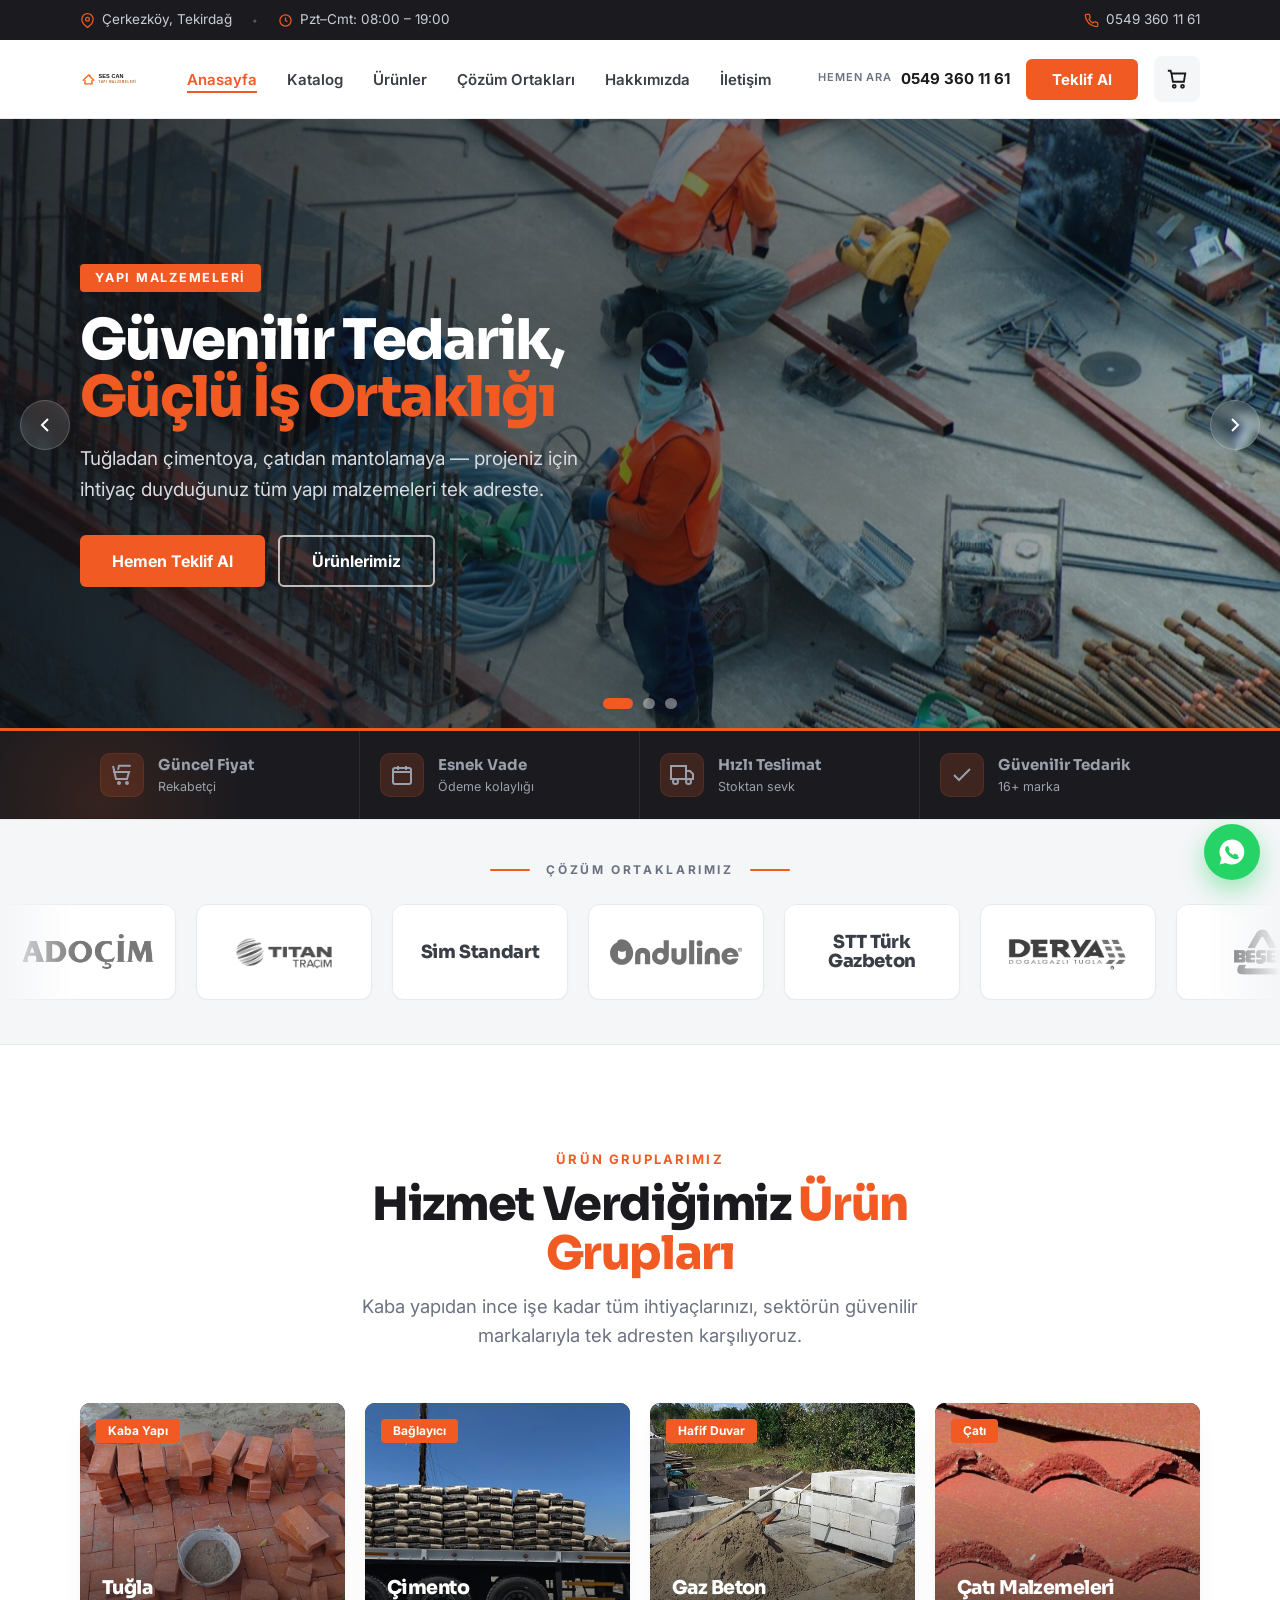
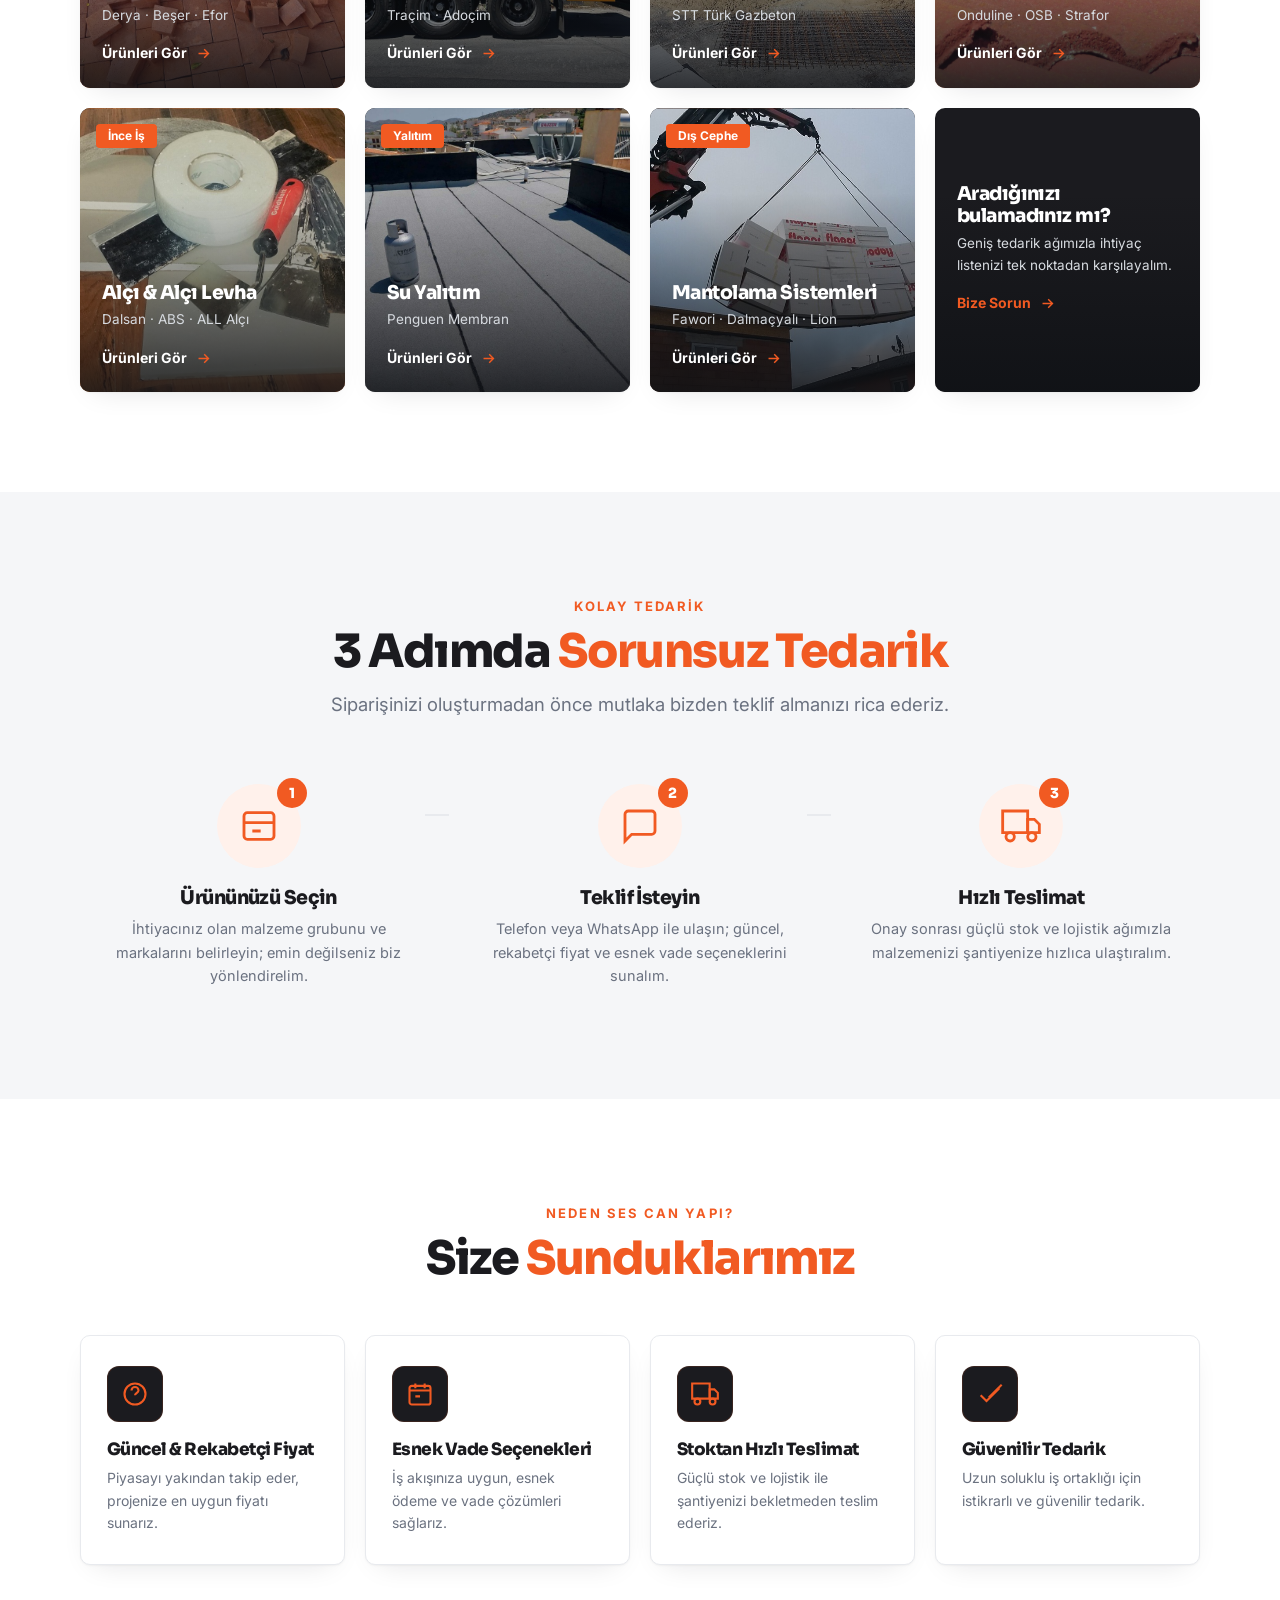
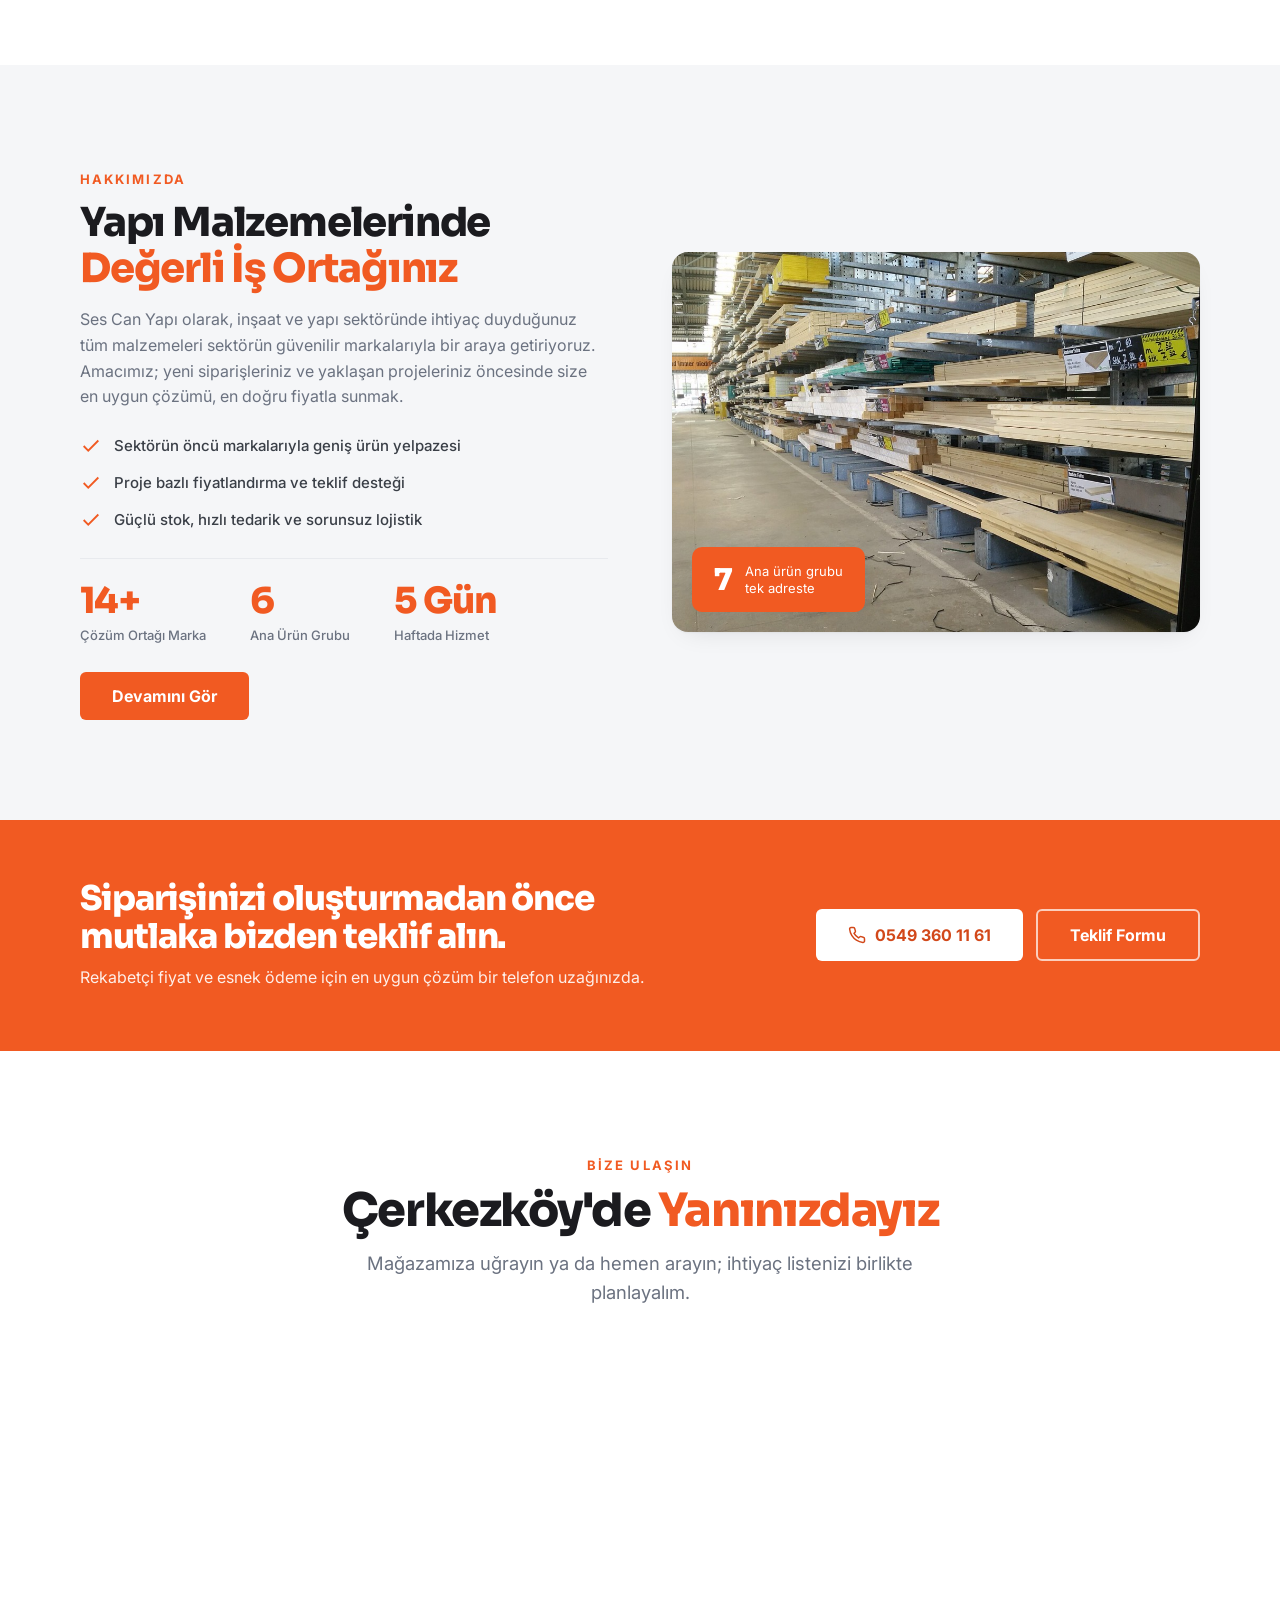
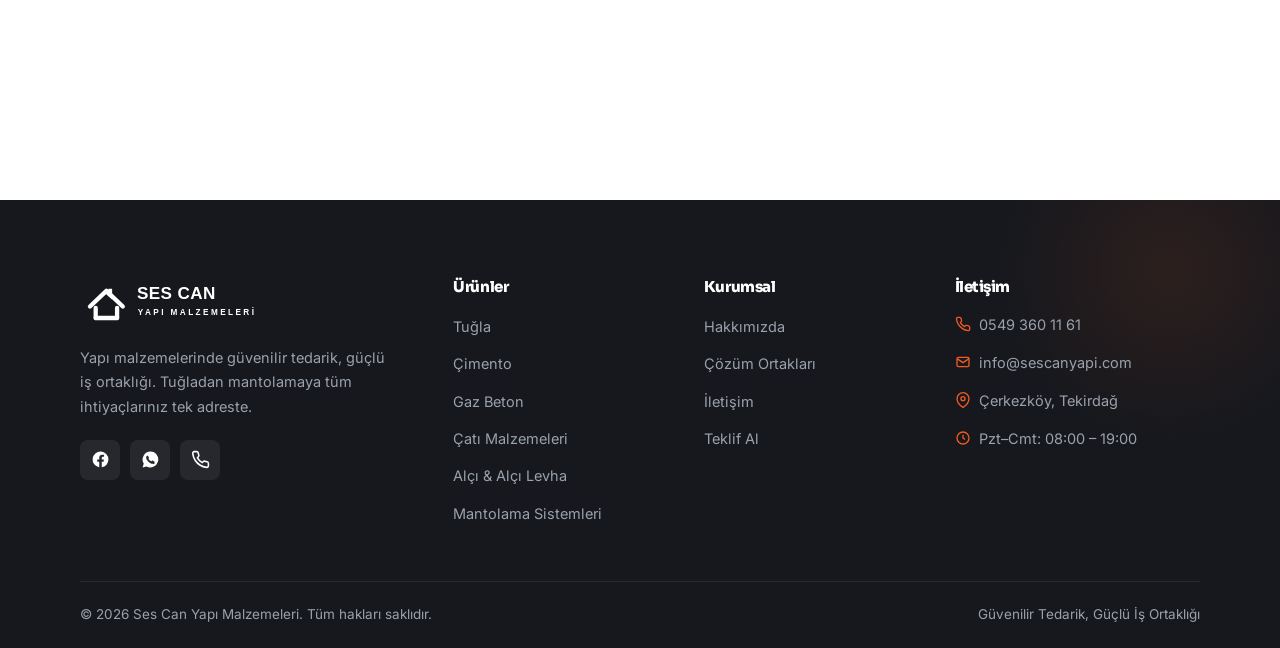
==== commit 22be57d3: "B2B katalog + yonetim paneli (urun/fiyat girisi musteride) Musterinin istedigi is: panelde her urun " ====
--- a/index.html
+++ b/index.html
@@ -24,7 +24,8 @@
 <link rel="preconnect" href="https://fonts.gstatic.com" crossorigin>
 <link href="https://fonts.googleapis.com/css2?family=Inter:wght@400;500;600;700&family=Sora:wght@600;700;800&display=swap" rel="stylesheet">
 <link rel="preload" as="image" fetchpriority="high" href="assets/hero/slide1.jpg">
-<link rel="stylesheet" href="css/style.css?v=4">
+<link rel="stylesheet" href="css/style.css?v=6">
+<link rel="stylesheet" href="css/katalog.css?v=1">
 <link rel="icon" href="assets/icon.svg" type="image/svg+xml">
 <link rel="apple-touch-icon" href="assets/icon-192.png">
 <link rel="manifest" href="site.webmanifest">
@@ -77,6 +78,7 @@
       <a class="nav__logo" href="index.html" aria-label="Ses Can Yapı ana sayfa"><img src="assets/logo.svg" alt="Ses Can Yapı"></a>
       <ul class="nav__menu">
         <li><a href="index.html" class="active">Anasayfa</a></li>
+        <li><a href="katalog.html">Katalog</a></li>
         <li><a href="urunler.html">Ürünler</a></li>
         <li><a href="index.html#partners">Çözüm Ortakları</a></li>
         <li><a href="hakkimizda.html">Hakkımızda</a></li>
@@ -88,6 +90,10 @@
           <span>Hemen Ara</span>0549 360 11 61
         </a>
         <a class="btn btn-primary" href="iletisim.html">Teklif Al</a>
+        <a class="nav__sepet" href="sepet.html" aria-label="Teklif sepeti">
+          <svg viewBox="0 0 24 24" fill="none" stroke="currentColor" stroke-width="2"><path d="M6 6h15l-1.5 9h-12z"/><path d="M6 6L5 3H2"/><circle cx="9" cy="20" r="1.6"/><circle cx="18" cy="20" r="1.6"/></svg>
+          <span class="sayi" data-sepet-rozet hidden>0</span>
+        </a>
         <button class="nav__toggle" aria-label="Menüyü aç"><svg viewBox="0 0 24 24" fill="none" stroke="currentColor" stroke-width="2"><path d="M3 6h18M3 12h18M3 18h18"/></svg></button>
       </div>
     </nav>
@@ -103,10 +109,12 @@
       <button class="drawer__close" aria-label="Kapat"><svg viewBox="0 0 24 24" fill="none" stroke="currentColor" stroke-width="2"><path d="M18 6L6 18M6 6l12 12"/></svg></button>
     </div>
     <a class="link" href="index.html">Anasayfa</a>
+    <a class="link" href="katalog.html">Katalog</a>
     <a class="link" href="urunler.html">Ürünler</a>
     <a class="link" href="index.html#partners">Çözüm Ortakları</a>
     <a class="link" href="hakkimizda.html">Hakkımızda</a>
     <a class="link" href="iletisim.html">İletişim</a>
+    <a class="link drawer__sepet" href="sepet.html">Teklif Sepeti <span class="sayi" data-sepet-rozet hidden>0</span></a>
     <a class="btn btn-primary" href="iletisim.html">Teklif Al</a>
     <div class="drawer__contact"><a href="tel:+905493601161">0549 360 11 61</a><br>Çerkezköy, Tekirdağ</div>
   </div>
@@ -128,7 +136,7 @@
       </div></div></div>
     </div>
     <div class="slide">
-      <div class="slide__bg" style="background-image:url('assets/hero/slide2.jpg')"></div>
+      <div class="slide__bg" data-bg="assets/hero/slide2.jpg"></div>
       <div class="slide__inner"><div class="container"><div class="slide__box">
         <span class="slide__tag">Rekabetçi Fiyat · Esnek Vade</span>
         <h2>Doğru Malzeme,<br><span class="u">Doğru Fiyat</span></h2>
@@ -140,7 +148,7 @@
       </div></div></div>
     </div>
     <div class="slide">
-      <div class="slide__bg" style="background-image:url('assets/hero/slide3.jpg')"></div>
+      <div class="slide__bg" data-bg="assets/hero/slide3.jpg"></div>
       <div class="slide__inner"><div class="container"><div class="slide__box">
         <span class="slide__tag">Güçlü Stok · Hızlı Lojistik</span>
         <h2>Stoktan<br><span class="u">Hızlı Teslimat</span></h2>
@@ -174,6 +182,24 @@
 <section class="partners-band" id="partners">
   <div class="container"><p class="partners-band__cap">Çözüm Ortaklarımız</p></div>
   <div class="marquee"><div class="marquee__track" id="partners-track"></div></div>
+</section>
+
+
+<!-- ===== EN ÇOK SATANLAR (panelden yönetilir) ===== -->
+<section class="section" id="cok-satan-bolum" hidden>
+  <div class="container">
+    <div class="cokSatan__ust reveal">
+      <div class="section-head">
+        <span class="eyebrow">Katalogdan</span>
+        <h2>En Çok <span class="u">Satanlar</span></h2>
+        <p>Şantiyelerin en sık istediği ürünler; fiyatları güncel tutuyoruz.</p>
+      </div>
+      <a class="btn btn-outline" href="katalog.html">Tüm Katalog
+        <svg viewBox="0 0 24 24" fill="none" stroke="currentColor" stroke-width="2"><path d="M5 12h14M13 6l6 6-6 6"/></svg>
+      </a>
+    </div>
+    <div class="ukartlar" id="cok-satan"></div>
+  </div>
 </section>
 
 <!-- ===== PRODUCT TILES ===== -->
@@ -298,9 +324,9 @@
           <li><svg viewBox="0 0 24 24" fill="none" stroke="currentColor" stroke-width="2"><path d="M20 6L9 17l-5-5"/></svg> Güçlü stok, hızlı tedarik ve sorunsuz lojistik</li>
         </ul>
         <div class="statrow">
-          <div class="statrow__item"><b><span class="count" data-count="16">0</span>+</b><span>Çözüm Ortağı Marka</span></div>
-          <div class="statrow__item"><b><span class="count" data-count="7">0</span></b><span>Ana Ürün Grubu</span></div>
-          <div class="statrow__item"><b><span class="count" data-count="6">0</span> Gün</b><span>Haftada Hizmet</span></div>
+          <div class="statrow__item"><b><span class="count" data-count="16">16</span>+</b><span>Çözüm Ortağı Marka</span></div>
+          <div class="statrow__item"><b><span class="count" data-count="7">7</span></b><span>Ana Ürün Grubu</span></div>
+          <div class="statrow__item"><b><span class="count" data-count="6">6</span> Gün</b><span>Haftada Hizmet</span></div>
         </div>
         <a class="btn btn-primary btn-lg" href="hakkimizda.html" style="margin-top:26px">Devamını Gör</a>
       </div>
@@ -397,6 +423,11 @@
   <svg viewBox="0 0 24 24" fill="currentColor"><path d="M12 2a10 10 0 0 0-8.5 15.2L2 22l4.9-1.3A10 10 0 1 0 12 2zm5.8 14.2c-.2.7-1.4 1.3-1.9 1.4-.5.1-1.1.1-1.8-.1-.4-.1-1-.3-1.6-.6-2.9-1.2-4.7-4.1-4.9-4.3-.1-.2-1.1-1.5-1.1-2.8s.7-2 .9-2.2c.2-.3.5-.3.7-.3h.5c.2 0 .4 0 .6.5l.8 1.9c.1.2.1.4 0 .5l-.3.5c-.1.2-.3.3-.1.6.1.3.6 1 1.3 1.7.9.8 1.6 1 1.9 1.2.2.1.4.1.5-.1l.6-.7c.2-.2.3-.2.6-.1l1.8.9c.2.1.4.2.5.3.1.2.1.7-.1 1.3z"/></svg>
 </a>
 
-<script src="js/main.js?v=4"></script>
+<script src="js/config.js?v=1"></script>
+<script src="js/veri.js?v=1"></script>
+<script src="js/sepet.js?v=1"></script>
+<script src="js/kart.js?v=1"></script>
+<script src="js/anasayfa.js?v=1"></script>
+<script src="js/main.js?v=6"></script>
 </body>
 </html>
--- a/css/style.css
+++ b/css/style.css
@@ -33,7 +33,7 @@
 
 *, *::before, *::after { box-sizing: border-box; }
 * { margin: 0; }
-html { scroll-behavior: smooth; -webkit-text-size-adjust: 100%; }
+html { scroll-behavior: smooth; scroll-padding-top: 96px; -webkit-text-size-adjust: 100%; }
 body {
   font-family: var(--font-body);
   color: var(--ink);
@@ -301,9 +301,8 @@
 /* =========================================================
    PAGE HEADER (inner pages)
    ========================================================= */
-.pagehead { background: var(--ink); color: #fff; position: relative; overflow: hidden; }
-.pagehead::before { content: ""; position: absolute; inset: 0; opacity: .22; background-image: var(--x, none); background-size: cover; background-position: center; }
-.pagehead::after { content: ""; position: absolute; inset: 0; background: linear-gradient(90deg, rgba(15,17,21,.92), rgba(15,17,21,.7)); }
+.pagehead { background-color: var(--ink); background-size: cover; background-position: center; color: #fff; position: relative; overflow: hidden; }
+.pagehead::after { content: ""; position: absolute; inset: 0; background: linear-gradient(90deg, rgba(15,17,21,.93), rgba(15,17,21,.74)); }
 .pagehead .container { position: relative; z-index: 2; padding-block: clamp(50px, 7vw, 84px); }
 .pagehead h1 { font-size: clamp(30px, 5vw, 48px); color: #fff; }
 .pagehead p { margin-top: 12px; color: #B4BAC4; font-size: 17px; max-width: 620px; }
@@ -339,7 +338,7 @@
 .field { margin-bottom: 16px; }
 .field label { display: block; font-weight: 600; font-size: 14px; margin-bottom: 7px; }
 .field label .req { color: var(--orange); }
-.field input, .field select, .field textarea { width: 100%; padding: 13px 15px; font-family: inherit; font-size: 15px; color: var(--ink); border: 1.5px solid var(--line); border-radius: var(--radius-sm); background: var(--bg-soft); transition: border-color .15s, background .15s; }
+.field input, .field select, .field textarea { width: 100%; padding: 13px 15px; font-family: inherit; font-size: 16px; color: var(--ink); border: 1.5px solid var(--line); border-radius: var(--radius-sm); background: var(--bg-soft); transition: border-color .15s, background .15s; }
 .field input:focus, .field select:focus, .field textarea:focus { outline: none; border-color: var(--orange); background: #fff; }
 .field textarea { min-height: 120px; resize: vertical; }
 .field-row { display: grid; grid-template-columns: 1fr 1fr; gap: 14px; }
@@ -578,3 +577,13 @@
 .faq details[open] summary::after { transform: rotate(45deg); }
 .faq .faq__a { padding: 0 22px 20px; color: var(--muted); font-size: 15px; line-height: 1.7; }
 .faq .faq__a a { color: var(--orange); font-weight: 600; }
+
+/* ürün grubu WhatsApp teklif butonu */
+.prod__cta { margin-top: 18px; }
+.btn-wa {
+  display: inline-flex; align-items: center; gap: 9px; padding: 12px 22px; border-radius: 6px;
+  background: #25D366; color: #fff; font: 700 14.5px/1 var(--font-body); white-space: nowrap;
+  transition: background .18s, transform .18s, box-shadow .18s;
+}
+.btn-wa:hover { background: #1DA851; transform: translateY(-2px); box-shadow: 0 10px 22px rgba(37,211,102,.30); }
+.btn-wa svg { width: 18px; height: 18px; }
--- a/css/katalog.css
+++ b/css/katalog.css
@@ -0,0 +1,325 @@
+/* =========================================================
+   Ses Can Yapı — B2B KATALOG
+   ---------------------------------------------------------
+   katalog.html · urun.html · sepet.html ve anasayfadaki
+   "En Çok Satanlar" şeridi bu dosyayı kullanır.
+   style.css'in üzerine biner; renk/ölçü değişkenleri oradan gelir.
+   ========================================================= */
+
+/* ---------- başlıktaki sepet düğmesi ---------- */
+.nav__sepet {
+  position: relative; display: inline-flex; align-items: center; justify-content: center;
+  width: 46px; height: 46px; border-radius: 8px; background: var(--bg-soft);
+  color: var(--ink); transition: background .15s, color .15s; flex: none;
+}
+.nav__sepet:hover { background: var(--orange-soft); color: var(--orange); }
+.nav__sepet svg { width: 22px; height: 22px; }
+.nav__sepet .sayi {
+  position: absolute; top: -5px; right: -5px; min-width: 20px; height: 20px; padding: 0 5px;
+  border-radius: 999px; background: var(--orange); color: #fff; border: 2px solid #fff;
+  font: 700 11px/16px var(--font-body); text-align: center;
+}
+.drawer__panel .drawer__sepet { display: flex; align-items: center; justify-content: space-between; }
+.drawer__panel .drawer__sepet .sayi {
+  min-width: 22px; height: 22px; padding: 0 6px; border-radius: 999px;
+  background: var(--orange); color: #fff; font: 700 12px/22px var(--font-body); text-align: center;
+}
+
+/* =========================================================
+   KATALOG DÜZENİ — solda gruplar, sağda ürünler
+   ========================================================= */
+.katalog { display: grid; grid-template-columns: 268px minmax(0, 1fr); gap: 28px; align-items: start; }
+
+/* Sütunun tamamı yapışkan; içerik ekrandan uzunsa iç içe iki kaydırma
+   çubuğu yerine tek bir kaydırma alanı olsun. */
+.yan {
+  position: sticky; top: 92px; display: flex; flex-direction: column; gap: 18px;
+  max-height: calc(100vh - 108px); overflow-y: auto;
+  scrollbar-width: thin;
+}
+.yan__blok { background: #fff; border: 1px solid var(--line); border-radius: var(--radius); overflow: hidden; }
+.yan__baslik {
+  padding: 15px 18px; border-bottom: 1px solid var(--line); background: var(--bg-soft);
+  font: 800 14px/1 var(--font-head); letter-spacing: -.01em; color: var(--ink);
+  display: flex; align-items: center; justify-content: space-between; gap: 10px;
+}
+.yan__baslik .temizle { font: 600 12px/1 var(--font-body); color: var(--orange); }
+.yan__baslik .temizle:hover { text-decoration: underline; }
+
+.gruplar { padding: 6px; }
+.gruplar a {
+  display: flex; align-items: center; justify-content: space-between; gap: 10px;
+  padding: 10px 12px; border-radius: var(--radius-sm);
+  font-size: 14.5px; font-weight: 600; color: var(--ink-2);
+  transition: background .14s, color .14s;
+}
+.gruplar a:hover { background: var(--bg-soft); color: var(--orange); }
+.gruplar a.secili { background: var(--orange-soft); color: var(--orange); }
+.gruplar a .adet {
+  font: 700 11.5px/1 var(--font-body); color: var(--muted);
+  background: var(--bg-soft); border: 1px solid var(--line);
+  padding: 4px 8px; border-radius: 999px; flex: none;
+}
+.gruplar a.secili .adet { background: #fff; border-color: #F6C7B2; color: var(--orange); }
+
+.markalar { padding: 10px 16px 16px; }
+.markalar label {
+  display: flex; align-items: center; gap: 10px; padding: 7px 0;
+  font-size: 14px; color: var(--ink-2); cursor: pointer;
+}
+.markalar input { width: 17px; height: 17px; accent-color: var(--orange); flex: none; cursor: pointer; }
+.markalar label:hover { color: var(--orange); }
+.markalar .adet { margin-left: auto; font-size: 12px; color: var(--muted-2); }
+.markalar .bos { font-size: 13.5px; color: var(--muted); padding: 4px 0; }
+
+.yan__yardim { padding: 18px; background: var(--ink); color: #fff; border-radius: var(--radius); }
+.yan__yardim h4 { color: #fff; font-size: 16px; margin-bottom: 6px; }
+.yan__yardim p { font-size: 13.5px; color: #B4BAC4; margin-bottom: 14px; }
+.yan__yardim .btn { width: 100%; }
+
+/* ---------- araç çubuğu: arama + sıralama ---------- */
+.arac {
+  display: flex; align-items: center; gap: 12px; flex-wrap: wrap;
+  background: #fff; border: 1px solid var(--line); border-radius: var(--radius);
+  padding: 12px 14px; margin-bottom: 18px;
+}
+.arac__ara { position: relative; flex: 1 1 260px; min-width: 0; }
+.arac__ara svg {
+  position: absolute; left: 13px; top: 50%; transform: translateY(-50%);
+  width: 18px; height: 18px; color: var(--muted-2); pointer-events: none;
+}
+.arac__ara input {
+  width: 100%; padding: 12px 14px 12px 41px; font: 400 15px/1.2 var(--font-body);
+  color: var(--ink); background: var(--bg-soft);
+  border: 1.5px solid var(--line); border-radius: var(--radius-sm); transition: border-color .15s, background .15s;
+}
+.arac__ara input:focus { outline: none; border-color: var(--orange); background: #fff; }
+.arac select {
+  padding: 12px 14px; font: 600 14px/1.2 var(--font-body); color: var(--ink);
+  background: var(--bg-soft); border: 1.5px solid var(--line); border-radius: var(--radius-sm); cursor: pointer;
+}
+.arac select:focus { outline: none; border-color: var(--orange); }
+.arac__sayi { font-size: 13.5px; color: var(--muted); margin-left: auto; white-space: nowrap; }
+.arac__filtre { display: none; }
+
+/* seçili filtre etiketleri */
+.etiketler { display: flex; flex-wrap: wrap; gap: 8px; margin-bottom: 16px; }
+.etiket {
+  display: inline-flex; align-items: center; gap: 7px; padding: 6px 12px;
+  background: var(--orange-soft); color: var(--orange); border: 1px solid #F6C7B2;
+  border-radius: 999px; font: 600 13px/1 var(--font-body);
+}
+.etiket button { color: inherit; display: flex; padding: 0; }
+.etiket svg { width: 13px; height: 13px; }
+
+/* =========================================================
+   ÜRÜN KARTI
+   ========================================================= */
+.ukartlar { display: grid; grid-template-columns: repeat(3, minmax(0, 1fr)); gap: 18px; }
+.ukart {
+  display: flex; flex-direction: column; background: #fff;
+  border: 1px solid var(--line); border-radius: var(--radius); overflow: hidden;
+  transition: transform .18s ease, box-shadow .18s ease, border-color .18s ease;
+}
+.ukart:hover { transform: translateY(-3px); box-shadow: var(--shadow-md); border-color: transparent; }
+.ukart__ust { position: relative; display: block; background: var(--bg-soft); }
+.ukart__gorsel { aspect-ratio: 4 / 3; background: #f3f3f5 center/cover no-repeat; }
+.ukart__gorsel--bos { display: flex; align-items: center; justify-content: center; background: var(--bg-soft); }
+.ukart__gorsel--bos span { font: 800 44px/1 var(--font-head); color: #D3D7DE; }
+.ukart__rozet {
+  position: absolute; top: 12px; left: 12px; background: var(--orange); color: #fff;
+  font: 700 11.5px/1 var(--font-body); padding: 6px 10px; border-radius: 4px;
+}
+.ukart__stok {
+  position: absolute; top: 12px; right: 12px; background: rgba(255,255,255,.94);
+  font: 700 11.5px/1 var(--font-body); padding: 6px 10px; border-radius: 999px;
+  border: 1px solid var(--line);
+}
+.ukart__stok.var { color: #1E874B; }
+.ukart__stok.siparis { color: #B26A00; }
+.ukart__stok.yok { color: #C22F2F; }
+
+.ukart__govde { padding: 15px 16px 16px; display: flex; flex-direction: column; flex: 1; }
+.ukart__marka {
+  font: 700 11.5px/1 var(--font-body); letter-spacing: .08em; text-transform: uppercase;
+  color: var(--orange); margin-bottom: 8px; min-height: 12px;
+}
+.ukart__govde h3 { font-size: 15.5px; line-height: 1.32; margin-bottom: 12px; }
+.ukart__govde h3 a { transition: color .15s; }
+.ukart__govde h3 a:hover { color: var(--orange); }
+
+.ukart__fiyat { margin-top: auto; display: flex; align-items: baseline; flex-wrap: wrap; gap: 6px; margin-bottom: 14px; }
+.ukart__fiyat b { font: 800 20px/1 var(--font-head); color: var(--ink); letter-spacing: -.02em; }
+.ukart__fiyat .kdv { font: 600 12px/1 var(--font-body); color: var(--muted); }
+.ukart__fiyat .birim { font: 600 12.5px/1 var(--font-body); color: var(--muted); }
+.ukart__fiyat--yok { font: 700 14px/1.3 var(--font-body); color: var(--muted); margin-bottom: 14px; }
+
+.ukart__islem { display: grid; grid-template-columns: 1fr auto; gap: 8px; }
+.ukart__islem .btn { padding: 11px 14px; font-size: 13.5px; }
+.ukart__ekle svg { width: 17px; height: 17px; }
+.ukart__ekle.eklendi { background: #1E874B; }
+.ukart__detay { padding-inline: 14px; }
+
+@media (max-width: 1180px){ .ukartlar { grid-template-columns: repeat(2, minmax(0,1fr)); } }
+@media (max-width: 980px){
+  .katalog { grid-template-columns: 1fr; }
+  .yan { position: static; max-height: none; overflow: visible; }
+  .yan.kapali { display: none; }
+  .arac__filtre { display: inline-flex; }
+  .ukartlar { grid-template-columns: repeat(3, minmax(0,1fr)); }
+}
+@media (max-width: 760px){ .ukartlar { grid-template-columns: repeat(2, minmax(0,1fr)); } }
+@media (max-width: 460px){
+  .ukartlar { grid-template-columns: 1fr; }
+  .arac__sayi { margin-left: 0; width: 100%; }
+}
+
+/* boş sonuç kutusu */
+.bos-kutu {
+  grid-column: 1 / -1; text-align: center; padding: clamp(38px, 7vw, 70px) 24px;
+  background: #fff; border: 1px dashed var(--line); border-radius: var(--radius);
+  color: var(--muted); font-size: 15.5px;
+}
+
+/* iskelet (yükleniyor) */
+.iskelet { grid-column: 1 / -1; display: grid; grid-template-columns: inherit; gap: inherit; }
+.isk-kart { background: #fff; border: 1px solid var(--line); border-radius: var(--radius); overflow: hidden; }
+.isk-kart i { display: block; background: linear-gradient(90deg, #EFF1F4 25%, #F7F8FA 37%, #EFF1F4 63%); background-size: 400% 100%; animation: parla 1.3s ease infinite; }
+.isk-kart .g { aspect-ratio: 4/3; }
+.isk-kart .s { height: 13px; margin: 16px; border-radius: 4px; }
+.isk-kart .s2 { width: 55%; }
+@keyframes parla { from { background-position: 100% 50%; } to { background-position: 0 50%; } }
+@media (prefers-reduced-motion: reduce){ .isk-kart i { animation: none; } }
+
+/* =========================================================
+   ÜRÜN DETAY SAYFASI
+   ========================================================= */
+.udetay { display: grid; grid-template-columns: minmax(0, 1fr) minmax(0, 1fr); gap: clamp(24px, 4vw, 48px); align-items: start; }
+.udetay__gorsel {
+  background: #fff; border: 1px solid var(--line); border-radius: var(--radius-lg);
+  overflow: hidden; position: relative;
+}
+.udetay__gorsel img { width: 100%; aspect-ratio: 4/3; object-fit: cover; display: block; }
+.udetay__gorsel .bos {
+  aspect-ratio: 4/3; display: flex; align-items: center; justify-content: center;
+  background: var(--bg-soft); font: 800 90px/1 var(--font-head); color: #D3D7DE;
+}
+.udetay__gorsel .ukart__rozet { top: 16px; left: 16px; }
+
+.udetay__marka { font: 700 12px/1 var(--font-body); letter-spacing: .12em; text-transform: uppercase; color: var(--orange); }
+.udetay h1 { font-size: clamp(24px, 3.4vw, 36px); margin: 12px 0 14px; }
+.udetay__meta { display: flex; flex-wrap: wrap; gap: 8px; margin-bottom: 22px; }
+.udetay__meta span {
+  font: 600 13px/1 var(--font-body); color: var(--ink-2);
+  background: var(--bg-soft); border: 1px solid var(--line); padding: 7px 13px; border-radius: 999px;
+}
+.udetay__meta span.stok-var { color: #1E874B; background: #EAF7F0; border-color: #C9E9D7; }
+.udetay__meta span.stok-siparis { color: #B26A00; background: #FFF6E8; border-color: #F3DEBC; }
+.udetay__meta span.stok-yok { color: #C22F2F; background: #FDEDED; border-color: #F5CFCF; }
+
+.udetay__fiyat {
+  background: var(--bg-soft); border: 1px solid var(--line); border-radius: var(--radius);
+  padding: 20px 22px; margin-bottom: 22px;
+}
+.udetay__fiyat .tutar { display: flex; align-items: baseline; flex-wrap: wrap; gap: 8px; }
+.udetay__fiyat .tutar b { font: 800 34px/1 var(--font-head); letter-spacing: -.02em; }
+.udetay__fiyat .tutar .kdv, .udetay__fiyat .tutar .birim { font: 600 14px/1 var(--font-body); color: var(--muted); }
+.udetay__fiyat .yok { font: 700 18px/1.4 var(--font-head); color: var(--ink-2); }
+.udetay__fiyat p { font-size: 13.5px; color: var(--muted); margin-top: 8px; }
+
+.udetay__sepet { display: flex; flex-wrap: wrap; gap: 12px; align-items: center; }
+.adetci { display: inline-flex; align-items: center; border: 1.5px solid var(--line); border-radius: var(--radius-sm); background: #fff; overflow: hidden; }
+.adetci button { width: 44px; height: 50px; display: flex; align-items: center; justify-content: center; color: var(--ink-2); transition: background .14s, color .14s; }
+.adetci button:hover { background: var(--bg-soft); color: var(--orange); }
+.adetci svg { width: 17px; height: 17px; }
+.adetci input {
+  width: 62px; height: 50px; text-align: center; border: none; background: transparent;
+  font: 700 16px/1 var(--font-body); color: var(--ink); -moz-appearance: textfield;
+}
+.adetci input::-webkit-outer-spin-button, .adetci input::-webkit-inner-spin-button { -webkit-appearance: none; margin: 0; }
+.adetci input:focus { outline: none; }
+.udetay__sepet .btn { height: 50px; }
+
+.udetay__aciklama { margin-top: 26px; padding-top: 24px; border-top: 1px solid var(--line); }
+.udetay__aciklama h2 { font-size: 18px; margin-bottom: 12px; }
+.udetay__aciklama p { color: var(--ink-2); font-size: 15.5px; white-space: pre-line; }
+.udetay__aciklama .yok { color: var(--muted); font-style: italic; }
+
+@media (max-width: 860px){ .udetay { grid-template-columns: 1fr; } }
+
+/* =========================================================
+   SEPET SAYFASI
+   ========================================================= */
+.sepet { display: grid; grid-template-columns: minmax(0,1fr) 340px; gap: 26px; align-items: start; }
+.sepet__liste { background: #fff; border: 1px solid var(--line); border-radius: var(--radius); overflow: hidden; }
+.skalem { display: grid; grid-template-columns: 92px minmax(0,1fr) auto; gap: 16px; padding: 16px; align-items: center; }
+.skalem + .skalem { border-top: 1px solid var(--line); }
+.skalem__g { width: 92px; aspect-ratio: 1; border-radius: var(--radius-sm); background: var(--bg-soft) center/cover no-repeat; }
+.skalem__g.bos { display: flex; align-items: center; justify-content: center; font: 800 28px/1 var(--font-head); color: #D3D7DE; }
+.skalem__ad { font: 700 15.5px/1.35 var(--font-head); }
+.skalem__ad a:hover { color: var(--orange); }
+.skalem__marka { font: 700 11.5px/1 var(--font-body); letter-spacing: .08em; text-transform: uppercase; color: var(--orange); margin-bottom: 6px; }
+.skalem__fiyat { font-size: 13.5px; color: var(--muted); margin-top: 6px; }
+.skalem__sag { display: flex; align-items: center; gap: 14px; }
+.skalem__tutar { font: 800 17px/1 var(--font-head); white-space: nowrap; min-width: 96px; text-align: right; }
+.skalem__sil { width: 38px; height: 38px; border-radius: 8px; display: flex; align-items: center; justify-content: center; color: var(--muted); transition: background .14s, color .14s; }
+.skalem__sil:hover { background: #FDEDED; color: #C22F2F; }
+.skalem__sil svg { width: 18px; height: 18px; }
+.skalem .adetci button { width: 36px; height: 42px; }
+.skalem .adetci input { width: 50px; height: 42px; font-size: 15px; }
+
+.sepet__ozet { position: sticky; top: 92px; background: #fff; border: 1px solid var(--line); border-radius: var(--radius); padding: 22px; }
+.sepet__ozet h2 { font-size: 19px; margin-bottom: 16px; }
+.sepet__satir { display: flex; justify-content: space-between; gap: 12px; padding: 9px 0; font-size: 14.5px; color: var(--ink-2); }
+.sepet__satir.toplam { border-top: 1px solid var(--line); margin-top: 8px; padding-top: 14px; font: 800 18px/1 var(--font-head); color: var(--ink); }
+.sepet__not { font-size: 12.5px; color: var(--muted); margin: 12px 0 16px; line-height: 1.5; }
+.sepet__ozet .btn { width: 100%; }
+.sepet__ozet .btn + .btn { margin-top: 10px; }
+.btn-wa { background: #25D366; color: #fff; }
+.btn-wa:hover { background: #1EB855; }
+.sepet__form { margin-top: 20px; padding-top: 18px; border-top: 1px solid var(--line); }
+.sepet__form .field { margin-bottom: 12px; }
+.sepet__form .field input, .sepet__form .field textarea { font-size: 15px; padding: 11px 13px; }
+.sepet__form .field textarea { min-height: 78px; }
+
+@media (max-width: 900px){
+  .sepet { grid-template-columns: 1fr; }
+  .sepet__ozet { position: static; }
+}
+@media (max-width: 560px){
+  .skalem { grid-template-columns: 70px minmax(0,1fr); row-gap: 12px; }
+  .skalem__g { width: 70px; }
+  .skalem__sag { grid-column: 1 / -1; justify-content: space-between; }
+}
+
+/* =========================================================
+   ANASAYFA — En Çok Satanlar şeridi
+   ========================================================= */
+.cokSatan__ust { display: flex; align-items: flex-end; justify-content: space-between; gap: 20px; margin-bottom: 28px; }
+.cokSatan__ust .section-head { margin-bottom: 0; }
+@media (max-width: 700px){ .cokSatan__ust { flex-direction: column; align-items: flex-start; } }
+
+/* =========================================================
+   BİLDİRİM BALONU
+   ========================================================= */
+.bildirim {
+  position: fixed; left: 50%; bottom: 26px; transform: translate(-50%, 18px);
+  z-index: 200; display: flex; align-items: center; gap: 12px;
+  background: var(--ink); color: #fff; padding: 13px 18px; border-radius: 999px;
+  box-shadow: var(--shadow-lg); font-size: 14.5px; font-weight: 600;
+  opacity: 0; visibility: hidden; transition: opacity .22s, transform .22s, visibility .22s;
+  max-width: min(92vw, 460px);
+}
+.bildirim.gorun { opacity: 1; visibility: visible; transform: translate(-50%, 0); }
+.bildirim svg { width: 18px; height: 18px; color: #4ADE80; flex: none; }
+.bildirim span { overflow: hidden; text-overflow: ellipsis; white-space: nowrap; }
+.bildirim a { color: var(--orange); font-weight: 700; white-space: nowrap; }
+.bildirim a:hover { text-decoration: underline; }
+@media (prefers-reduced-motion: reduce){ .bildirim { transition: none; } }
+
+/* demo modu uyarı şeridi — Supabase bağlanınca kendiliğinden kaybolur */
+.demo-serit {
+  background: #FFF6E8; border-bottom: 1px solid #F3DEBC; color: #8A5A00;
+  font-size: 13.5px; text-align: center; padding: 9px 16px;
+}
+.demo-serit b { font-weight: 800; }
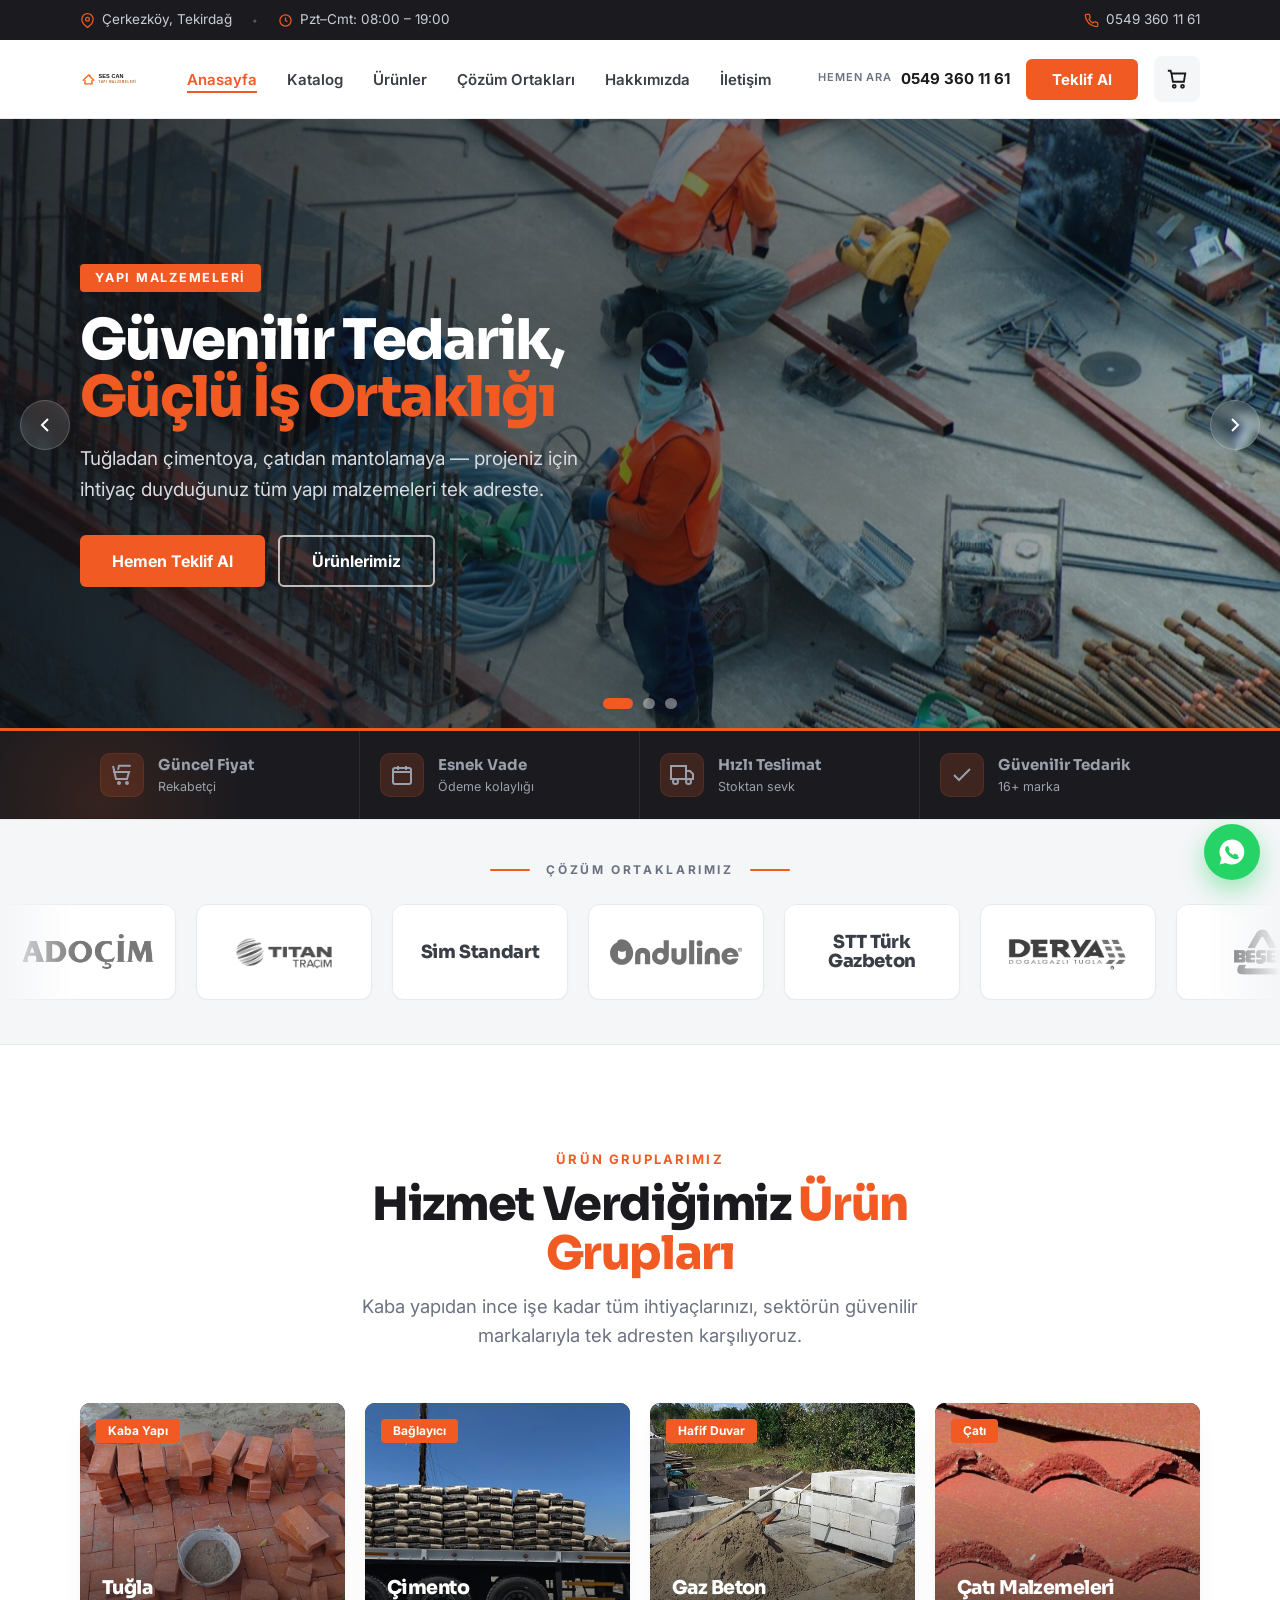
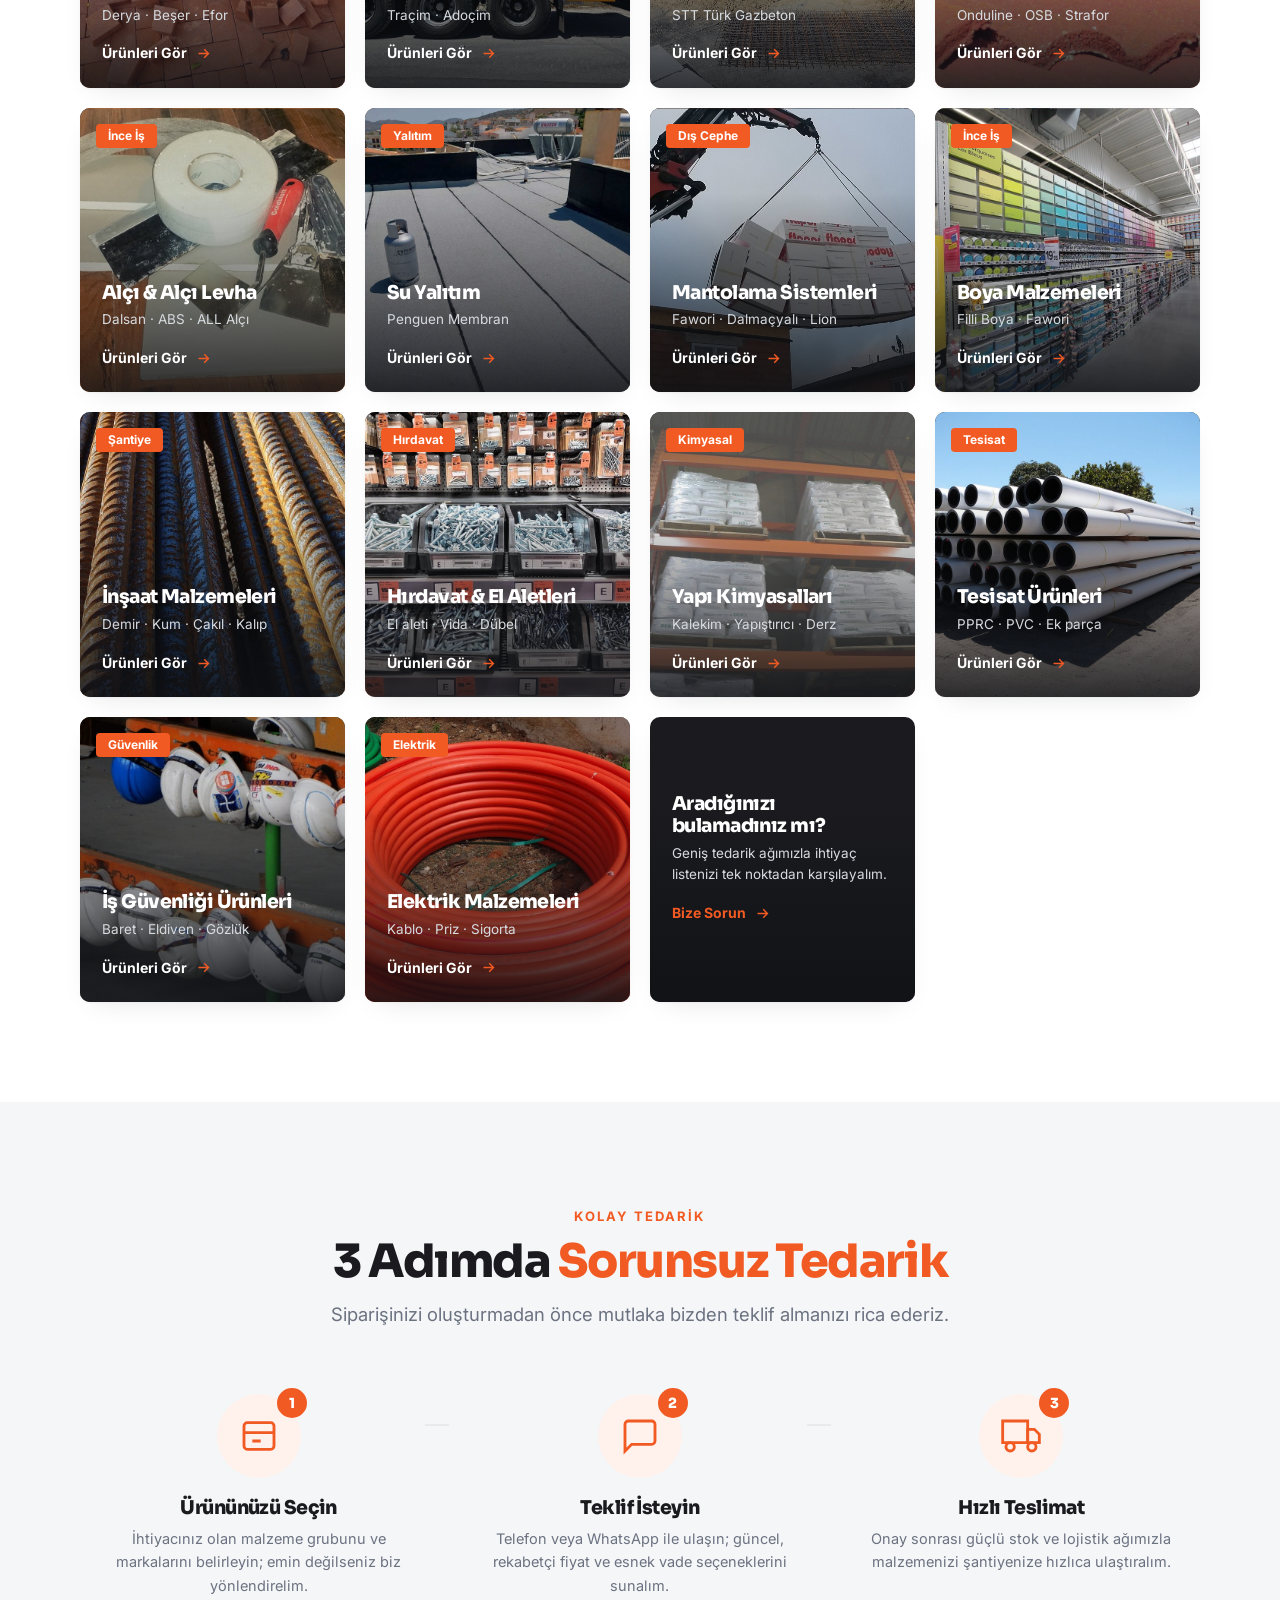
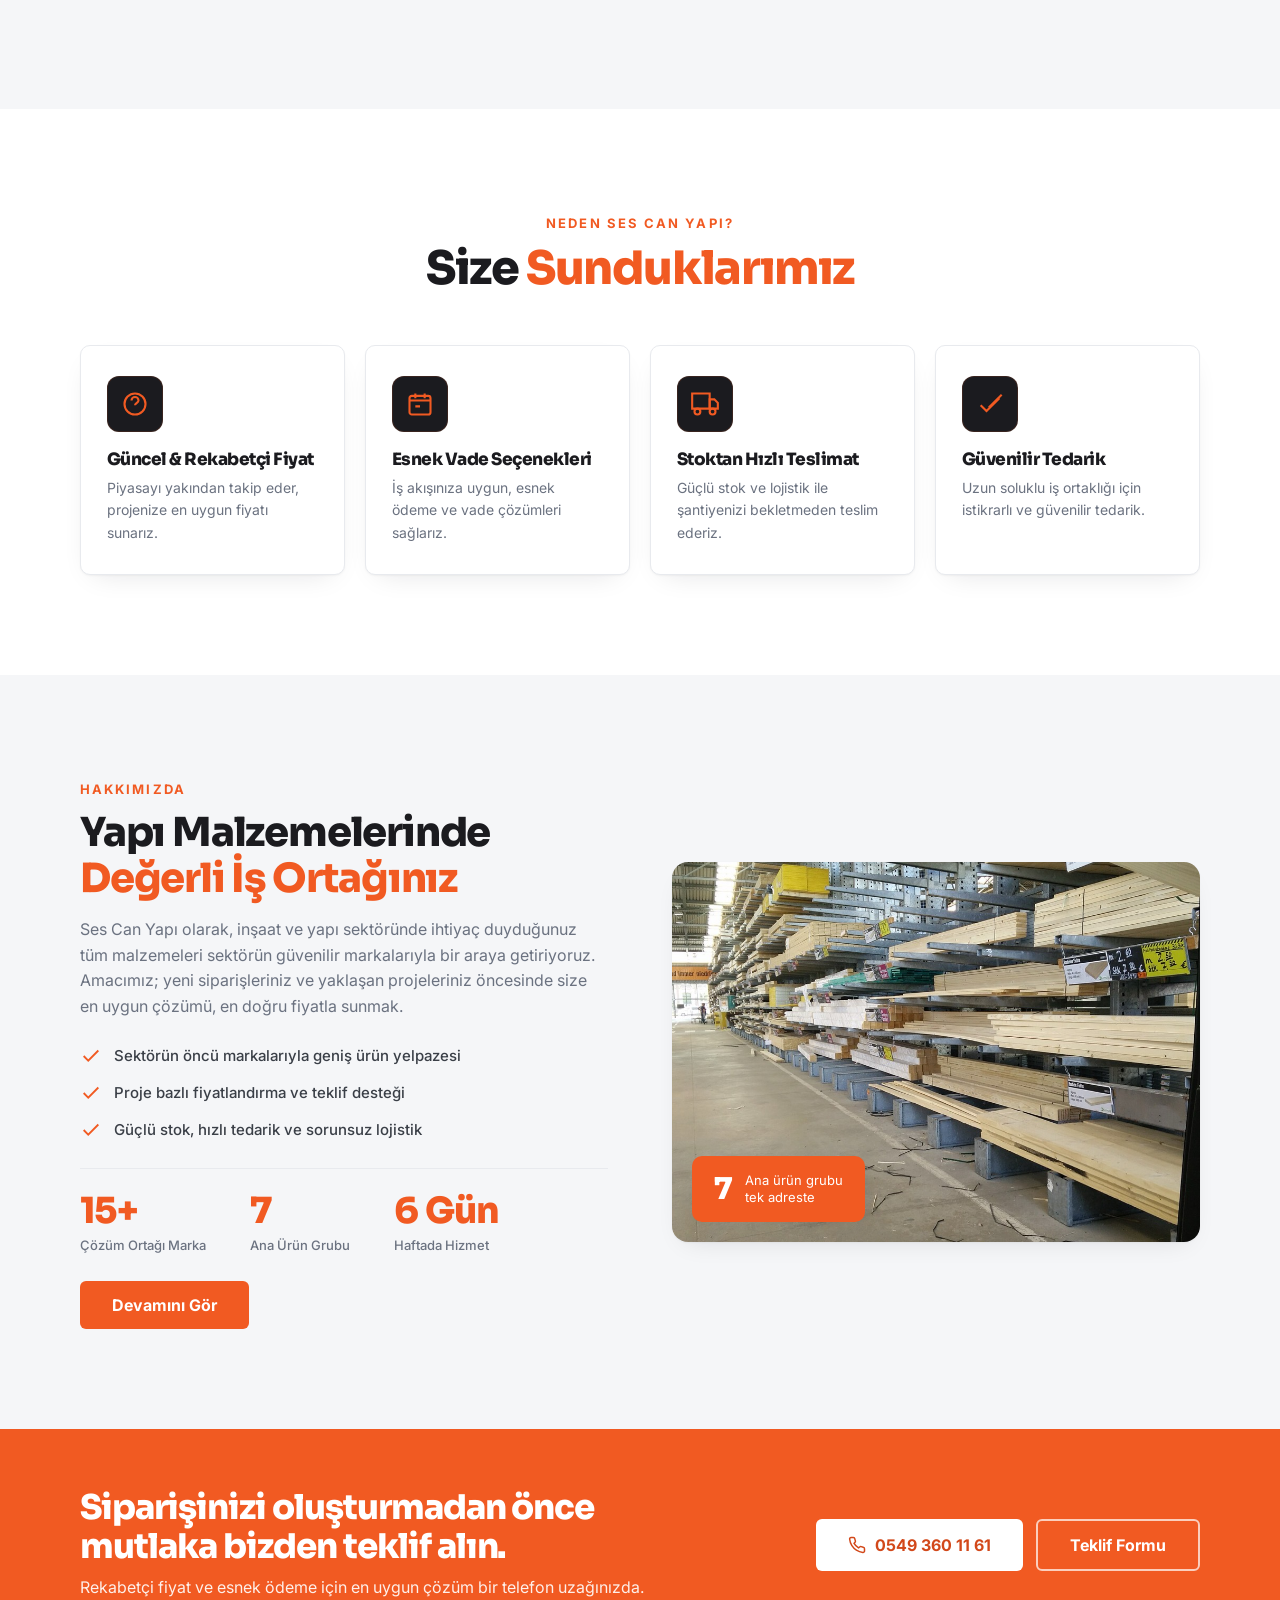
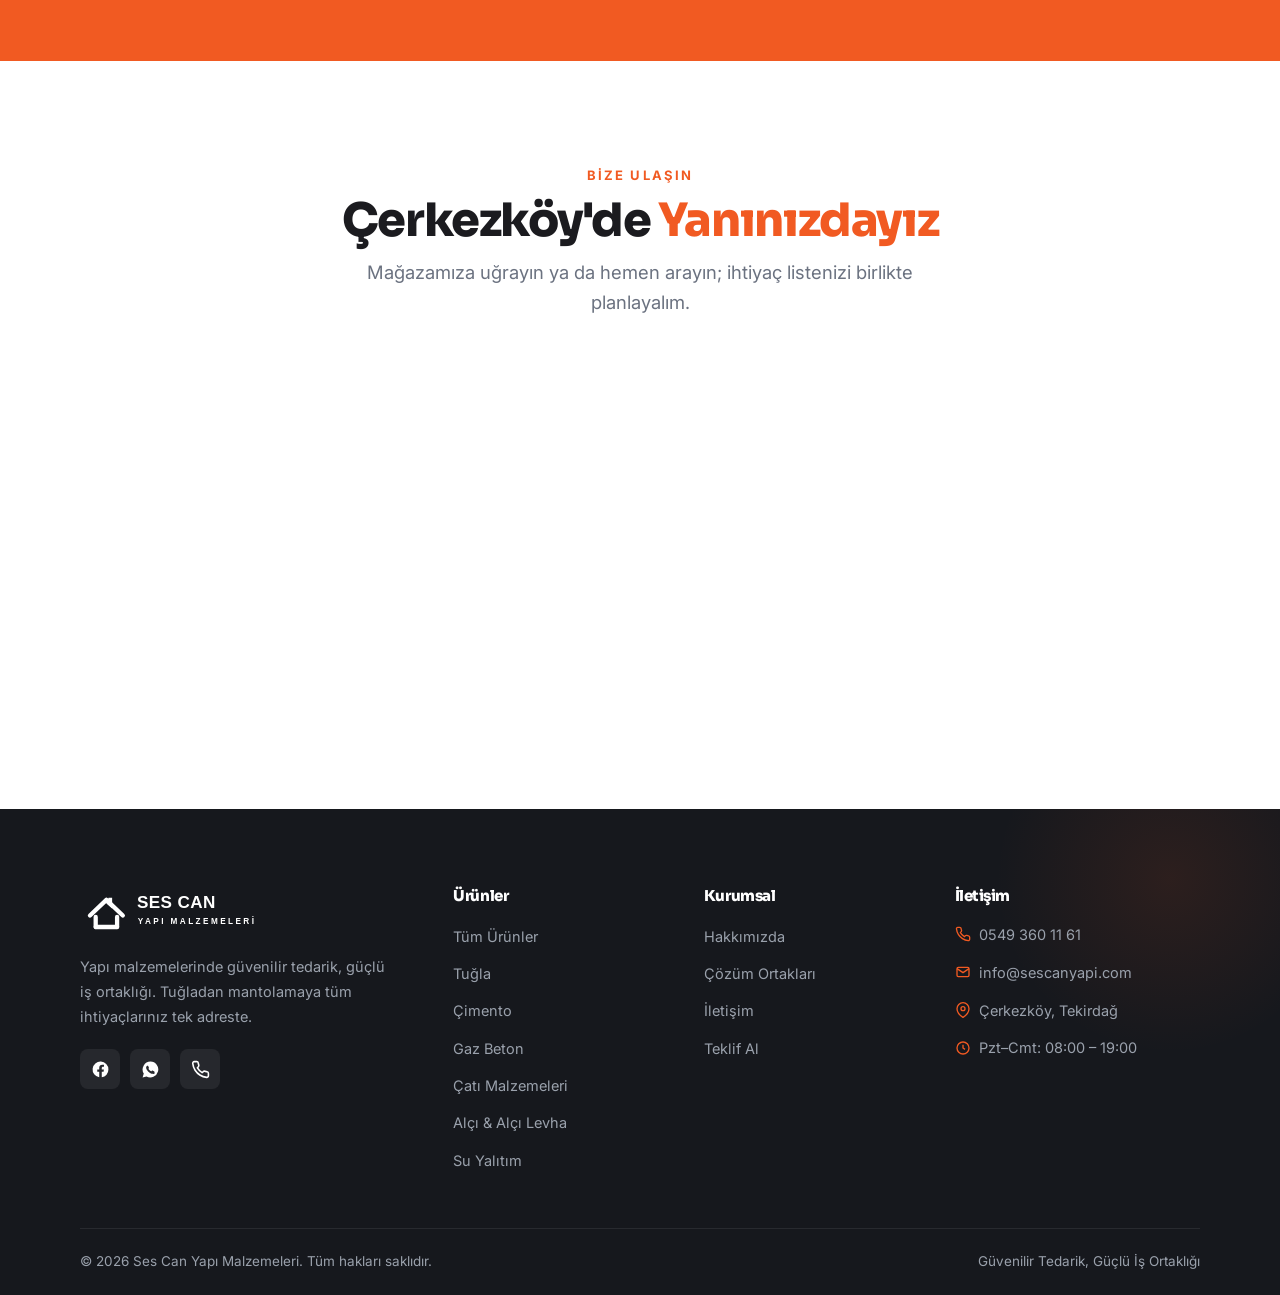
==== commit 3bdb417a: "Katalog: Elektrik grubu, 7 kategori gorseli ve veriye bagli grup listeleri Musteri talebi (WhatsApp," ====
--- a/index.html
+++ b/index.html
@@ -24,7 +24,7 @@
 <link rel="preconnect" href="https://fonts.gstatic.com" crossorigin>
 <link href="https://fonts.googleapis.com/css2?family=Inter:wght@400;500;600;700&family=Sora:wght@600;700;800&display=swap" rel="stylesheet">
 <link rel="preload" as="image" fetchpriority="high" href="assets/hero/slide1.jpg">
-<link rel="stylesheet" href="css/style.css?v=6">
+<link rel="stylesheet" href="css/style.css?v=7">
 <link rel="stylesheet" href="css/katalog.css?v=1">
 <link rel="icon" href="assets/icon.svg" type="image/svg+xml">
 <link rel="apple-touch-icon" href="assets/icon-192.png">
@@ -210,50 +210,7 @@
       <h2>Hizmet Verdiğimiz <span class="u">Ürün Grupları</span></h2>
       <p>Kaba yapıdan ince işe kadar tüm ihtiyaçlarınızı, sektörün güvenilir markalarıyla tek adresten karşılıyoruz.</p>
     </div>
-    <div class="tiles">
-
-      <a class="tile reveal" href="urunler.html#tugla">
-        <div class="tile__img" style="background-image:url('assets/products/cat-tugla.jpg')"></div>
-        <span class="tile__badge">Kaba Yapı</span>
-        <div class="tile__body"><h3>Tuğla</h3><p>Derya · Beşer · Efor</p><span class="tile__link">Ürünleri Gör <svg viewBox="0 0 24 24" fill="none" stroke="currentColor" stroke-width="2"><path d="M5 12h14M13 6l6 6-6 6"/></svg></span></div>
-      </a>
-
-      <a class="tile reveal" href="urunler.html#cimento">
-        <div class="tile__img" style="background-image:url('assets/products/cat-cimento.jpg')"></div>
-        <span class="tile__badge">Bağlayıcı</span>
-        <div class="tile__body"><h3>Çimento</h3><p>Traçim · Adoçim</p><span class="tile__link">Ürünleri Gör <svg viewBox="0 0 24 24" fill="none" stroke="currentColor" stroke-width="2"><path d="M5 12h14M13 6l6 6-6 6"/></svg></span></div>
-      </a>
-
-      <a class="tile reveal" href="urunler.html#gazbeton">
-        <div class="tile__img" style="background-image:url('assets/products/cat-gazbeton.jpg')"></div>
-        <span class="tile__badge">Hafif Duvar</span>
-        <div class="tile__body"><h3>Gaz Beton</h3><p>STT Türk Gazbeton</p><span class="tile__link">Ürünleri Gör <svg viewBox="0 0 24 24" fill="none" stroke="currentColor" stroke-width="2"><path d="M5 12h14M13 6l6 6-6 6"/></svg></span></div>
-      </a>
-
-      <a class="tile reveal" href="urunler.html#cati">
-        <div class="tile__img" style="background-image:url('assets/products/cat-cati.jpg')"></div>
-        <span class="tile__badge">Çatı</span>
-        <div class="tile__body"><h3>Çatı Malzemeleri</h3><p>Onduline · OSB · Strafor</p><span class="tile__link">Ürünleri Gör <svg viewBox="0 0 24 24" fill="none" stroke="currentColor" stroke-width="2"><path d="M5 12h14M13 6l6 6-6 6"/></svg></span></div>
-      </a>
-
-      <a class="tile reveal" href="urunler.html#alci">
-        <div class="tile__img" style="background-image:url('assets/products/cat-alci.jpg')"></div>
-        <span class="tile__badge">İnce İş</span>
-        <div class="tile__body"><h3>Alçı & Alçı Levha</h3><p>Dalsan · ABS · ALL Alçı</p><span class="tile__link">Ürünleri Gör <svg viewBox="0 0 24 24" fill="none" stroke="currentColor" stroke-width="2"><path d="M5 12h14M13 6l6 6-6 6"/></svg></span></div>
-      </a>
-
-      <a class="tile reveal" href="urunler.html#yalitim">
-        <div class="tile__img" style="background-image:url('assets/products/cat-suyalitim.jpg')"></div>
-        <span class="tile__badge">Yalıtım</span>
-        <div class="tile__body"><h3>Su Yalıtım</h3><p>Penguen Membran</p><span class="tile__link">Ürünleri Gör <svg viewBox="0 0 24 24" fill="none" stroke="currentColor" stroke-width="2"><path d="M5 12h14M13 6l6 6-6 6"/></svg></span></div>
-      </a>
-
-      <a class="tile reveal" href="urunler.html#mantolama">
-        <div class="tile__img" style="background-image:url('assets/products/cat-mantolama.jpg')"></div>
-        <span class="tile__badge">Dış Cephe</span>
-        <div class="tile__body"><h3>Mantolama Sistemleri</h3><p>Fawori · Dalmaçyalı · Lion</p><span class="tile__link">Ürünleri Gör <svg viewBox="0 0 24 24" fill="none" stroke="currentColor" stroke-width="2"><path d="M5 12h14M13 6l6 6-6 6"/></svg></span></div>
-      </a>
-
+    <div class="tiles" id="grup-kutulari">
       <a class="tile reveal" href="iletisim.html" style="background:var(--ink)">
         <div class="tile__body" style="align-self:center">
           <h3>Aradığınızı bulamadınız mı?</h3>
@@ -261,7 +218,6 @@
           <span class="tile__link" style="color:var(--orange)">Bize Sorun <svg viewBox="0 0 24 24" fill="none" stroke="currentColor" stroke-width="2"><path d="M5 12h14M13 6l6 6-6 6"/></svg></span>
         </div>
       </a>
-
     </div>
   </div>
 </section>
@@ -384,7 +340,7 @@
       </div>
       <div class="footer__col">
         <h4>Ürünler</h4>
-        <ul>
+        <ul id="footer-gruplar">
           <li><a href="urunler.html#tugla">Tuğla</a></li>
           <li><a href="urunler.html#cimento">Çimento</a></li>
           <li><a href="urunler.html#gazbeton">Gaz Beton</a></li>
@@ -424,10 +380,10 @@
 </a>
 
 <script src="js/config.js?v=1"></script>
-<script src="js/veri.js?v=1"></script>
+<script src="js/veri.js?v=2"></script>
 <script src="js/sepet.js?v=1"></script>
 <script src="js/kart.js?v=1"></script>
-<script src="js/anasayfa.js?v=1"></script>
-<script src="js/main.js?v=6"></script>
+<script src="js/anasayfa.js?v=2"></script>
+<script src="js/main.js?v=7"></script>
 </body>
 </html>
--- a/css/style.css
+++ b/css/style.css
@@ -375,6 +375,7 @@
 .wa-float svg { width: 30px; height: 30px; color: #fff; }
 
 /* reveal */
+.tile__img--bos { background: linear-gradient(135deg, #E9ECF1, #D8DDE6); }
 .reveal { opacity: 0; transform: translateY(22px); transition: opacity .6s ease, transform .6s ease; }
 .reveal.in { opacity: 1; transform: none; }
 @media (prefers-reduced-motion: reduce){ .reveal { opacity: 1; transform: none; transition: none; } html { scroll-behavior: auto; } .marquee__track { animation: none !important; } }
@@ -579,7 +580,7 @@
 .faq .faq__a a { color: var(--orange); font-weight: 600; }
 
 /* ürün grubu WhatsApp teklif butonu */
-.prod__cta { margin-top: 18px; }
+.prod__cta { margin-top: 18px; display: flex; flex-wrap: wrap; gap: 10px; align-items: center; }
 .btn-wa {
   display: inline-flex; align-items: center; gap: 9px; padding: 12px 22px; border-radius: 6px;
   background: #25D366; color: #fff; font: 700 14.5px/1 var(--font-body); white-space: nowrap;
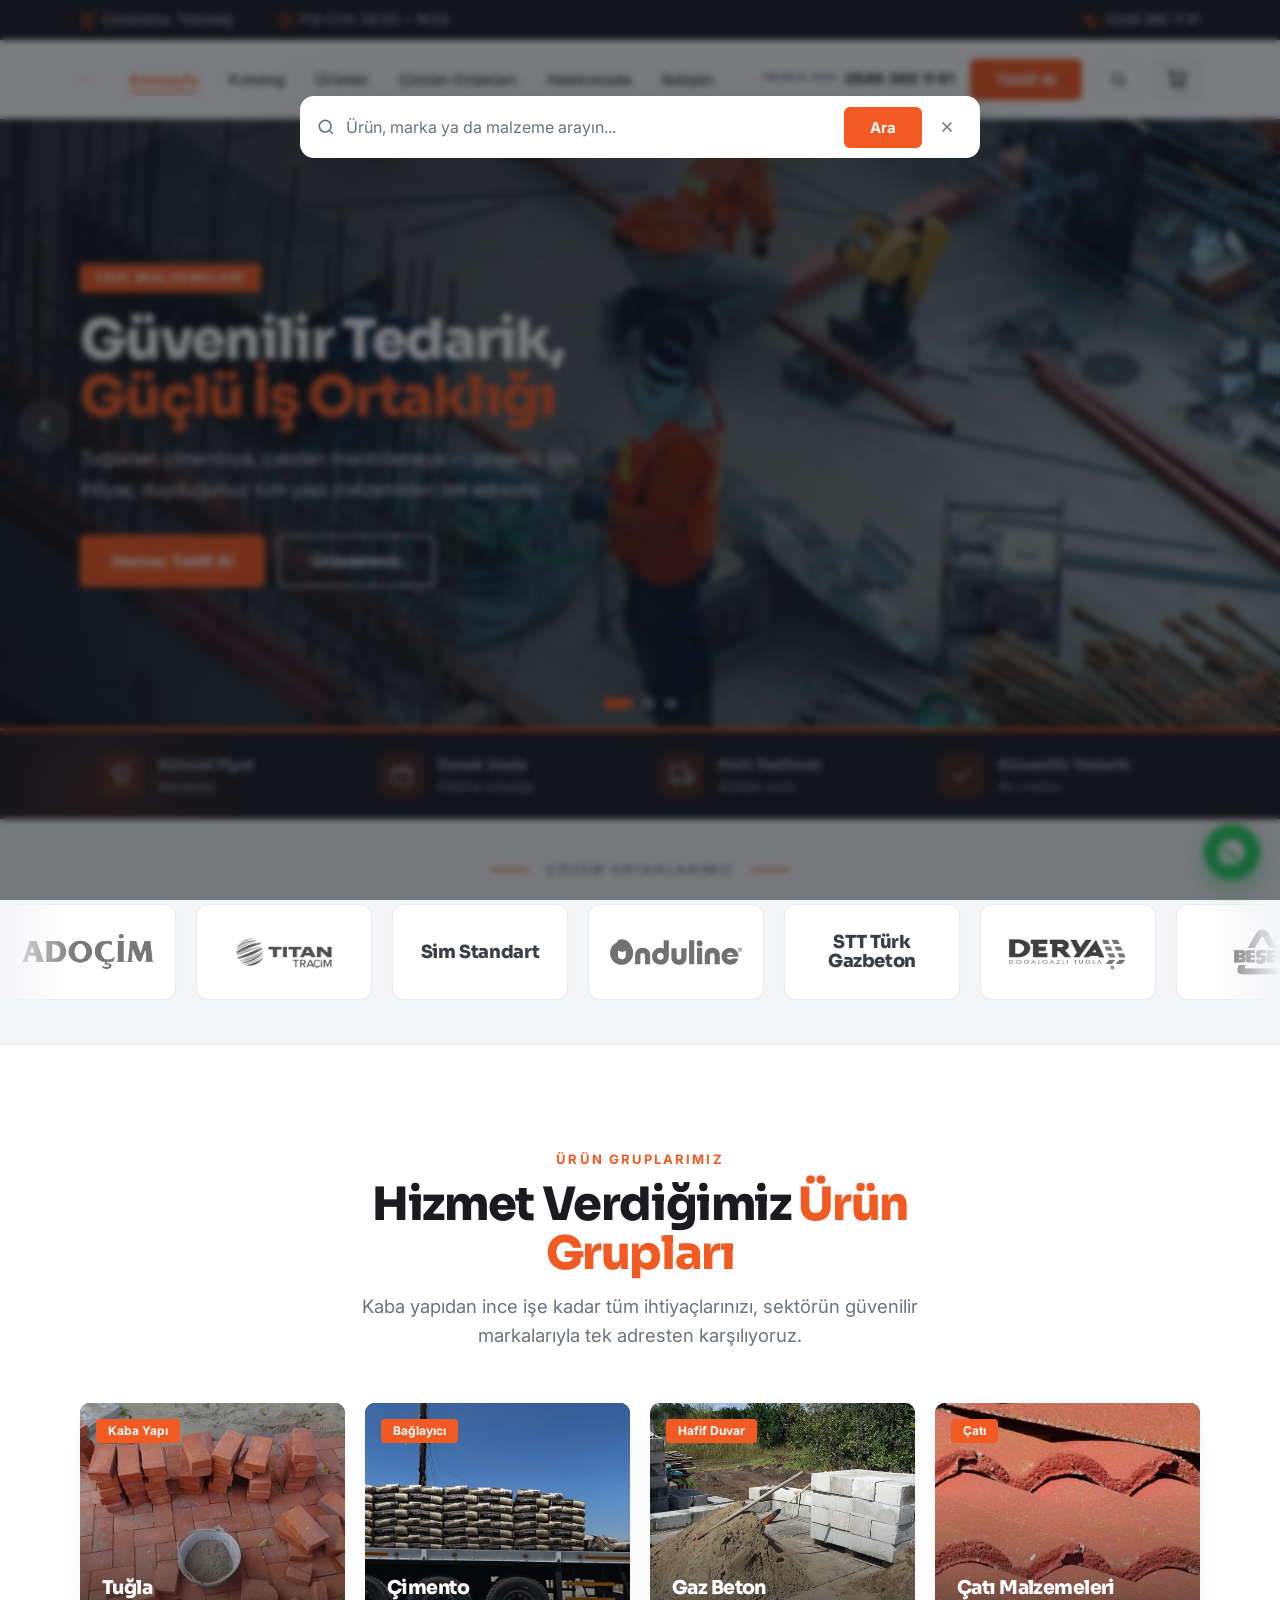
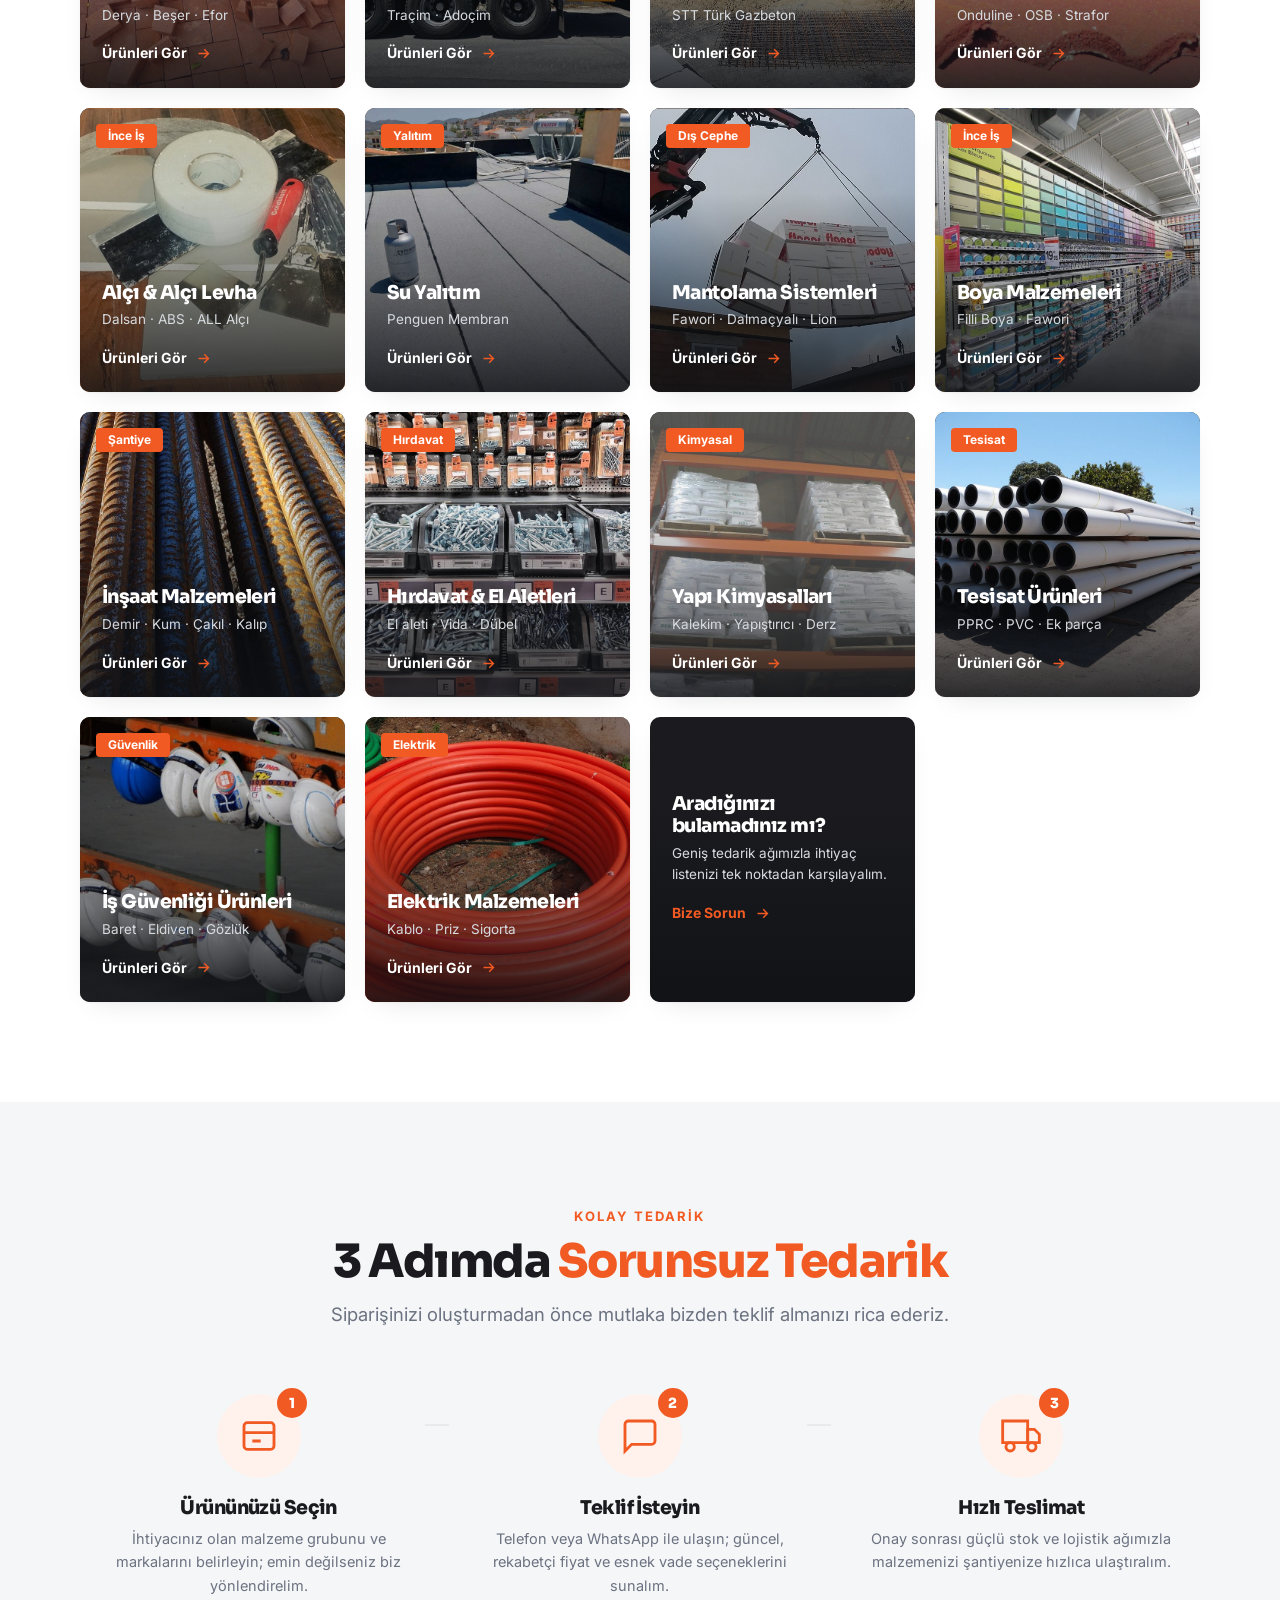
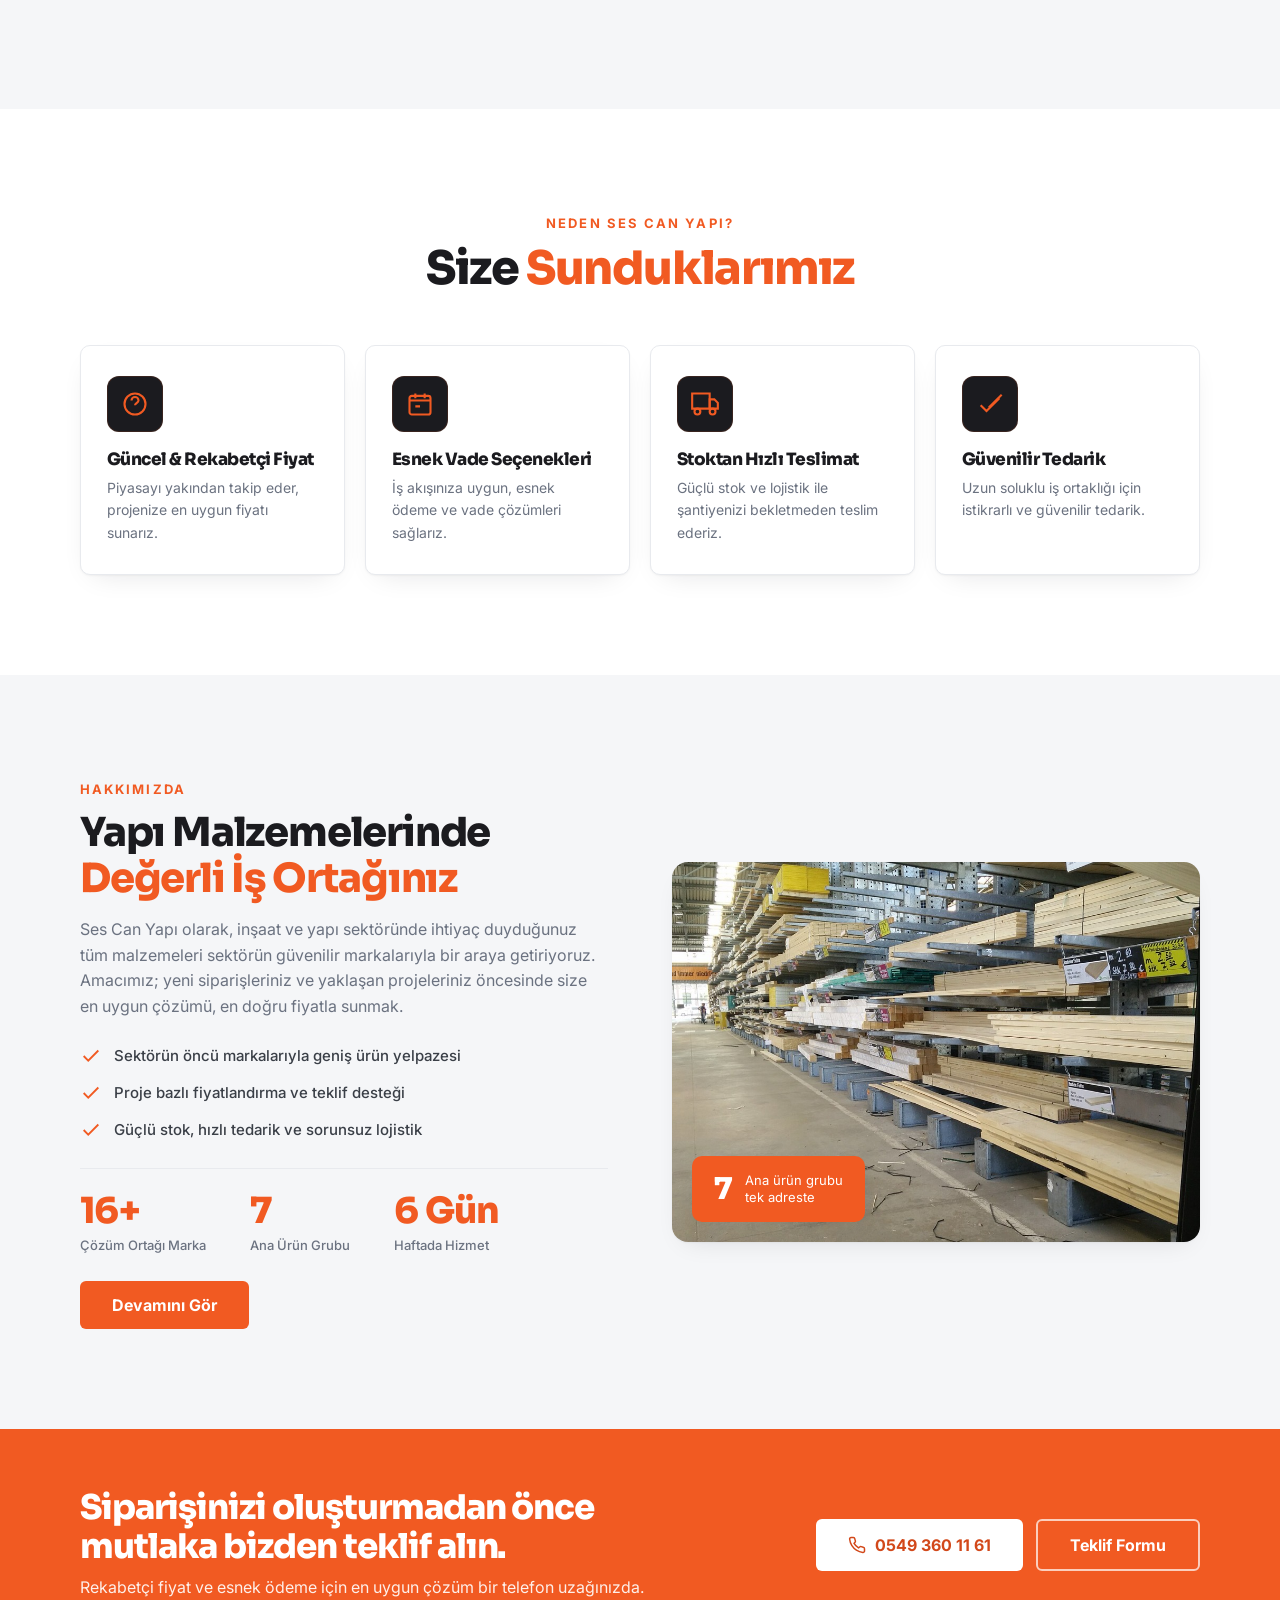
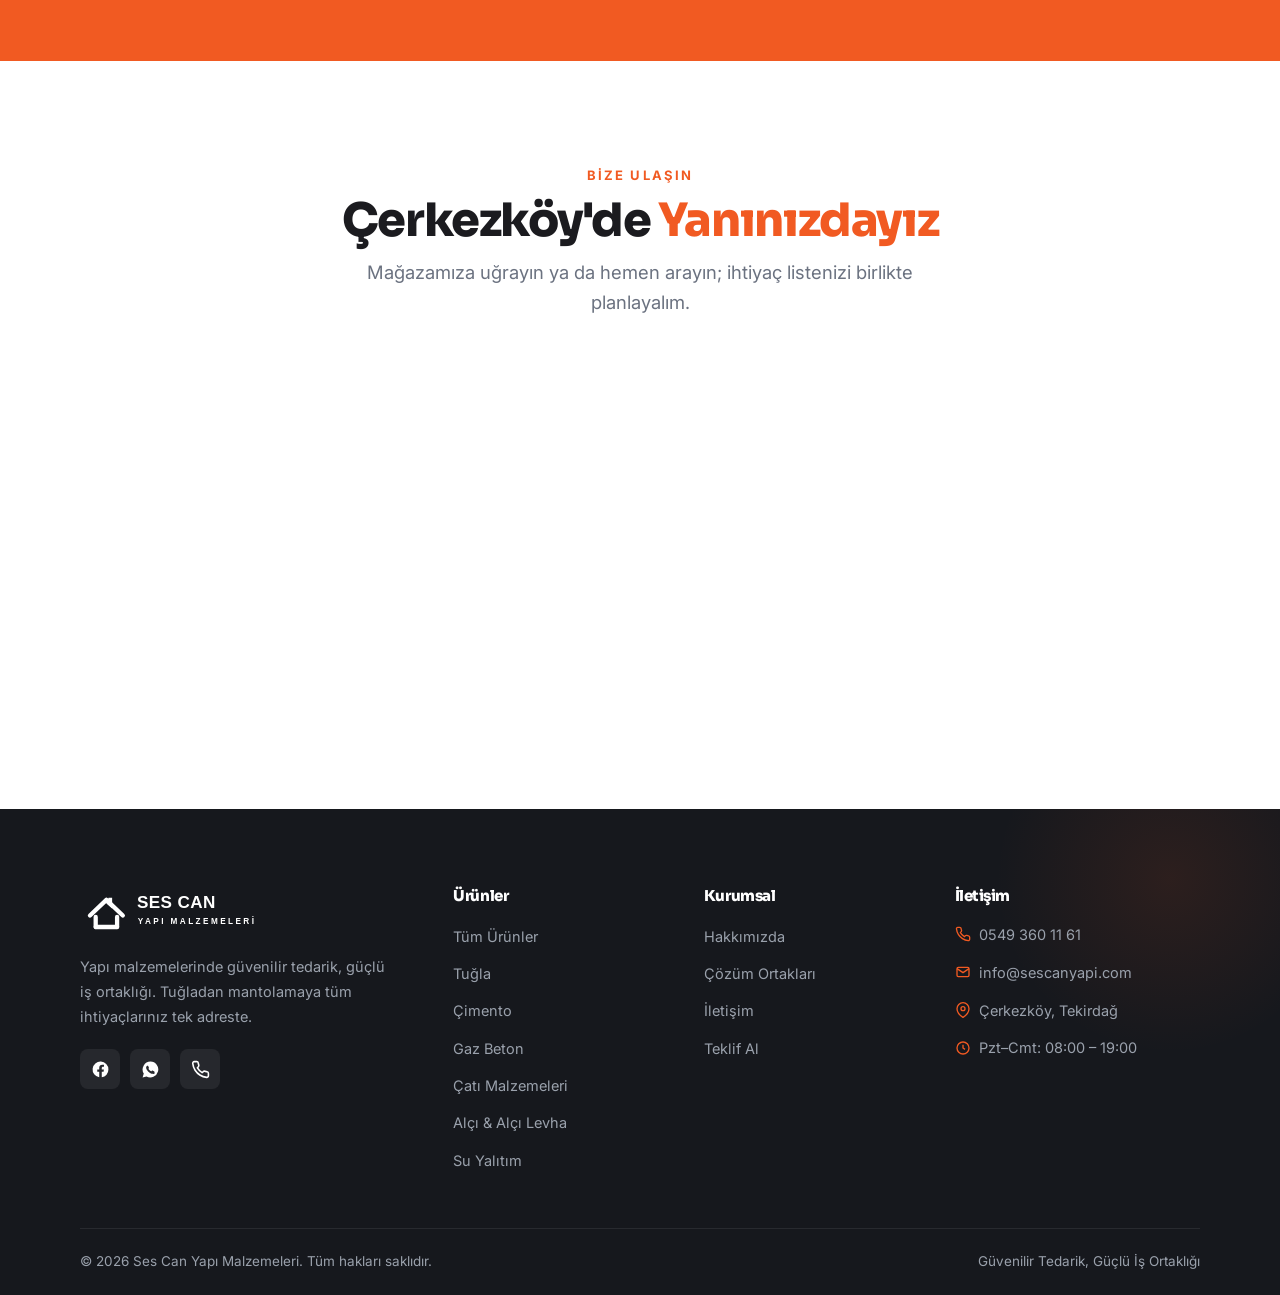
==== commit bdcb7360: "Panele toplu giris, siteye ust arama ve urun sayfasi yapisal verisi Musteri urunleri tek tek girecek" ====
--- a/index.html
+++ b/index.html
@@ -24,7 +24,7 @@
 <link rel="preconnect" href="https://fonts.gstatic.com" crossorigin>
 <link href="https://fonts.googleapis.com/css2?family=Inter:wght@400;500;600;700&family=Sora:wght@600;700;800&display=swap" rel="stylesheet">
 <link rel="preload" as="image" fetchpriority="high" href="assets/hero/slide1.jpg">
-<link rel="stylesheet" href="css/style.css?v=7">
+<link rel="stylesheet" href="css/style.css?v=8">
 <link rel="stylesheet" href="css/katalog.css?v=1">
 <link rel="icon" href="assets/icon.svg" type="image/svg+xml">
 <link rel="apple-touch-icon" href="assets/icon-192.png">
@@ -384,6 +384,6 @@
 <script src="js/sepet.js?v=1"></script>
 <script src="js/kart.js?v=1"></script>
 <script src="js/anasayfa.js?v=2"></script>
-<script src="js/main.js?v=7"></script>
+<script src="js/main.js?v=8"></script>
 </body>
 </html>
--- a/css/style.css
+++ b/css/style.css
@@ -588,3 +588,53 @@
 }
 .btn-wa:hover { background: #1DA851; transform: translateY(-2px); box-shadow: 0 10px 22px rgba(37,211,102,.30); }
 .btn-wa svg { width: 18px; height: 18px; }
+
+/* =========================================================
+   ÜST MENÜ ARAMASI
+   ========================================================= */
+.nav__ara {
+  width: 42px; height: 42px; display: inline-flex; align-items: center; justify-content: center;
+  border: 1px solid var(--line); border-radius: 10px; background: #fff; color: var(--ink);
+  cursor: pointer; transition: border-color .15s ease, color .15s ease, background .15s ease;
+}
+.nav__ara:hover { border-color: var(--orange); color: var(--orange); background: #FFF7F3; }
+.nav__ara svg { width: 19px; height: 19px; }
+
+.arakat {
+  position: fixed; inset: 0; z-index: 90;
+  background: rgba(16,18,23,.55); backdrop-filter: blur(3px);
+  display: flex; align-items: flex-start; justify-content: center;
+  padding: 96px 16px 16px;
+}
+.arakat__kutu {
+  width: min(680px, 100%); background: #fff; border-radius: 14px;
+  box-shadow: 0 30px 70px rgba(16,18,23,.3);
+  display: flex; align-items: center; gap: 10px; padding: 10px 10px 10px 16px;
+}
+.arakat__kutu > svg { width: 20px; height: 20px; color: var(--muted); flex: none; }
+.arakat__kutu input {
+  flex: 1 1 auto; min-width: 0; border: 0; outline: 0; background: transparent;
+  font: 400 16px/1.4 var(--font-body); color: var(--ink); padding: 10px 0;
+}
+.arakat__kutu input::placeholder { color: var(--muted); }
+.arakat__kapat {
+  width: 38px; height: 38px; flex: none; border: 0; background: transparent;
+  color: var(--muted); cursor: pointer; border-radius: 9px;
+}
+.arakat__kapat:hover { background: var(--bg-soft); color: var(--ink); }
+.arakat__kapat svg { width: 18px; height: 18px; }
+
+.drawer__ara {
+  display: flex; align-items: center; gap: 9px; margin: 4px 0 14px;
+  padding: 11px 13px; border: 1px solid var(--line); border-radius: 10px; background: #fff;
+}
+.drawer__ara svg { width: 18px; height: 18px; color: var(--muted); flex: none; }
+.drawer__ara input {
+  flex: 1 1 auto; min-width: 0; border: 0; outline: 0; background: transparent;
+  font: 400 15px/1.4 var(--font-body); color: var(--ink);
+}
+
+@media (max-width: 900px) {
+  .nav__ara { display: none; }          /* mobilde arama yan menüde */
+  .arakat { padding-top: 76px; }
+}
--- a/css/katalog.css
+++ b/css/katalog.css
@@ -323,3 +323,7 @@
   font-size: 13.5px; text-align: center; padding: 9px 16px;
 }
 .demo-serit b { font-weight: 800; }
+
+/* Kademeli yükleme düğmesi */
+.daha-fazla { margin-top: 28px; display: flex; justify-content: center; }
+.daha-fazla .btn { min-width: 260px; justify-content: center; }
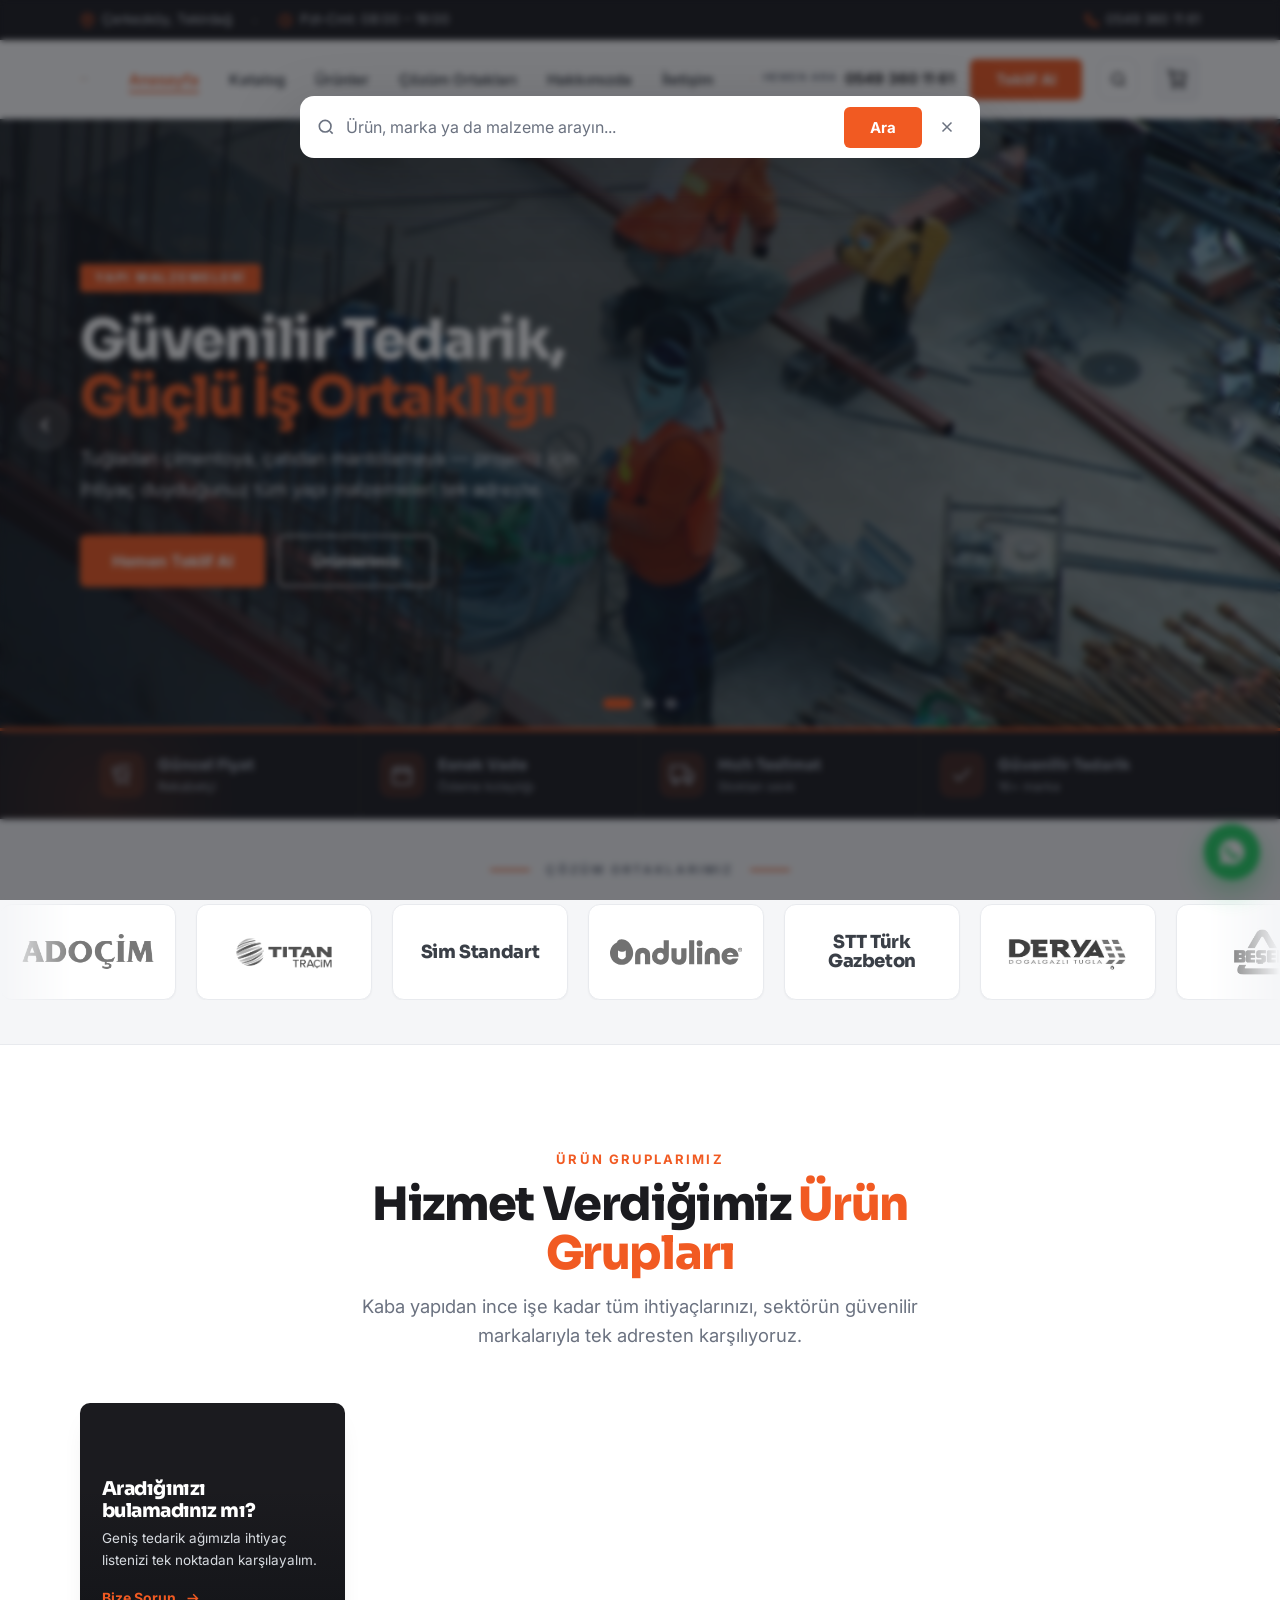
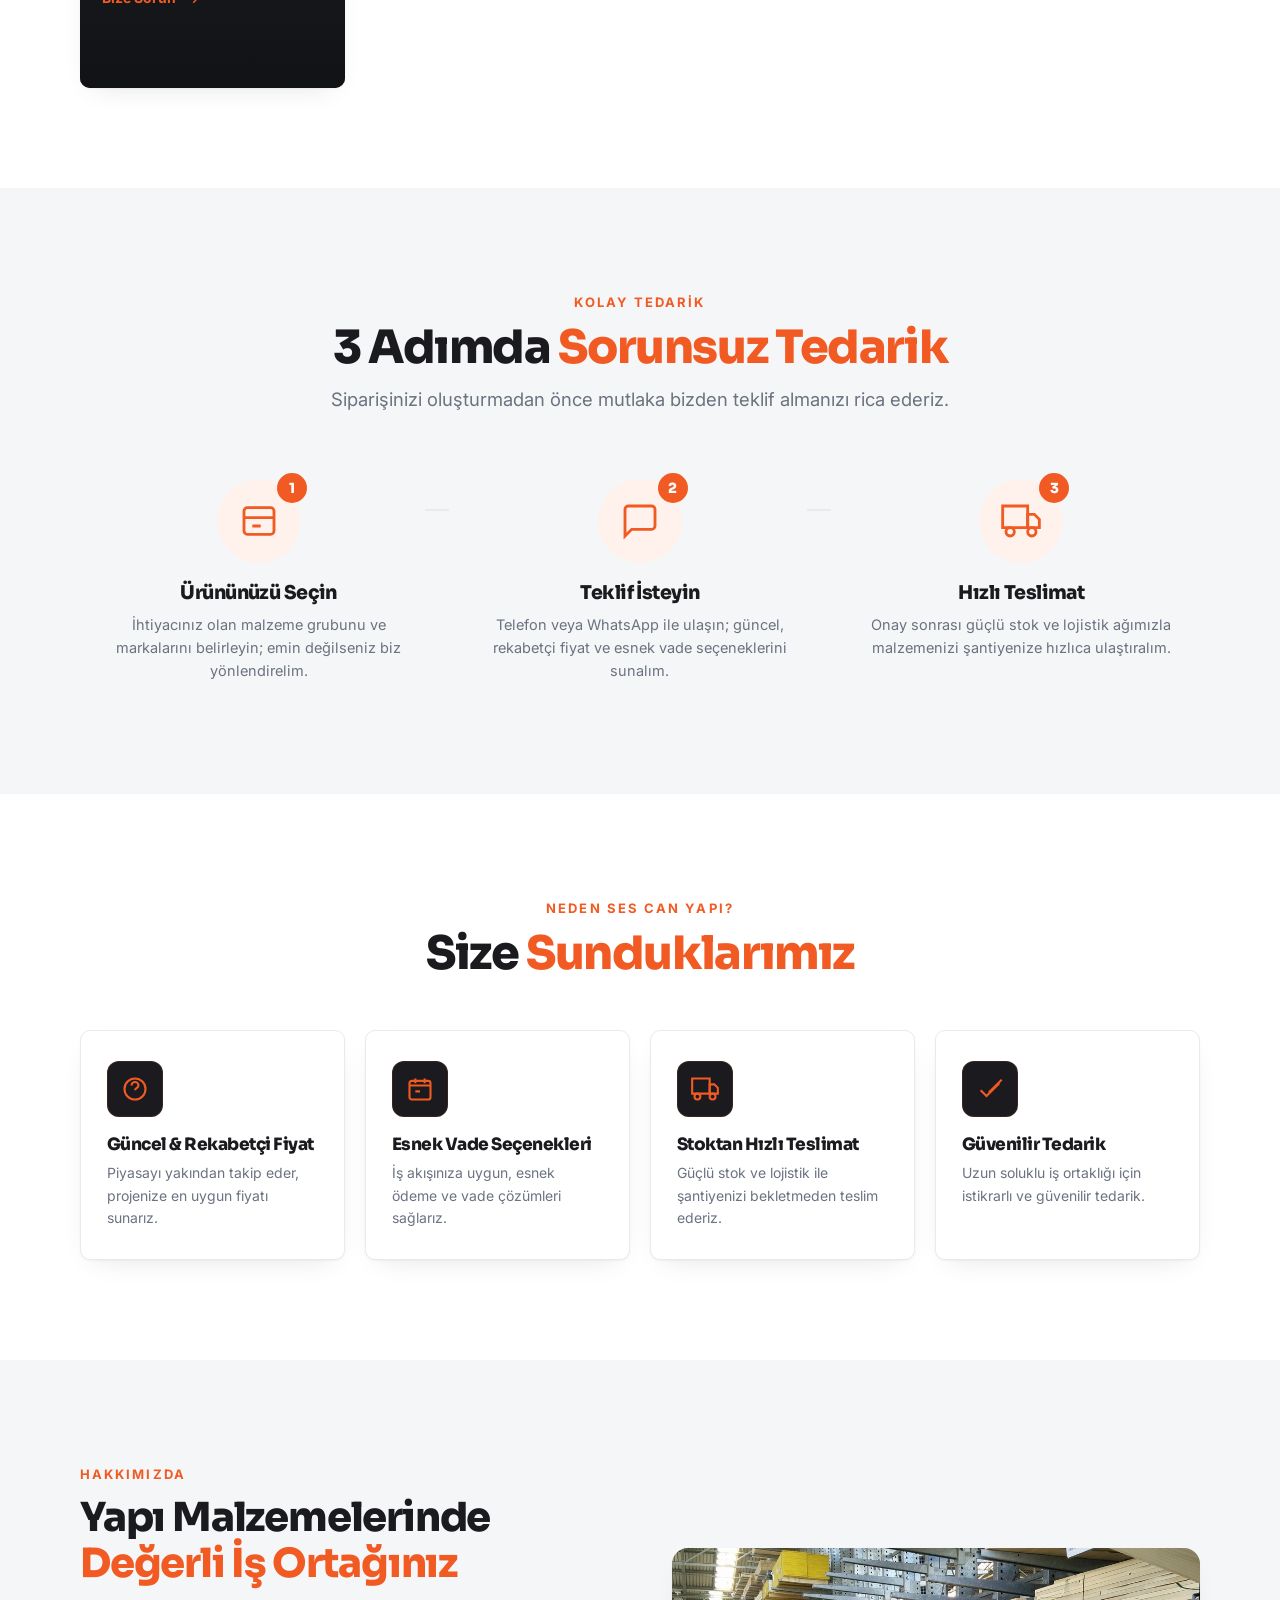
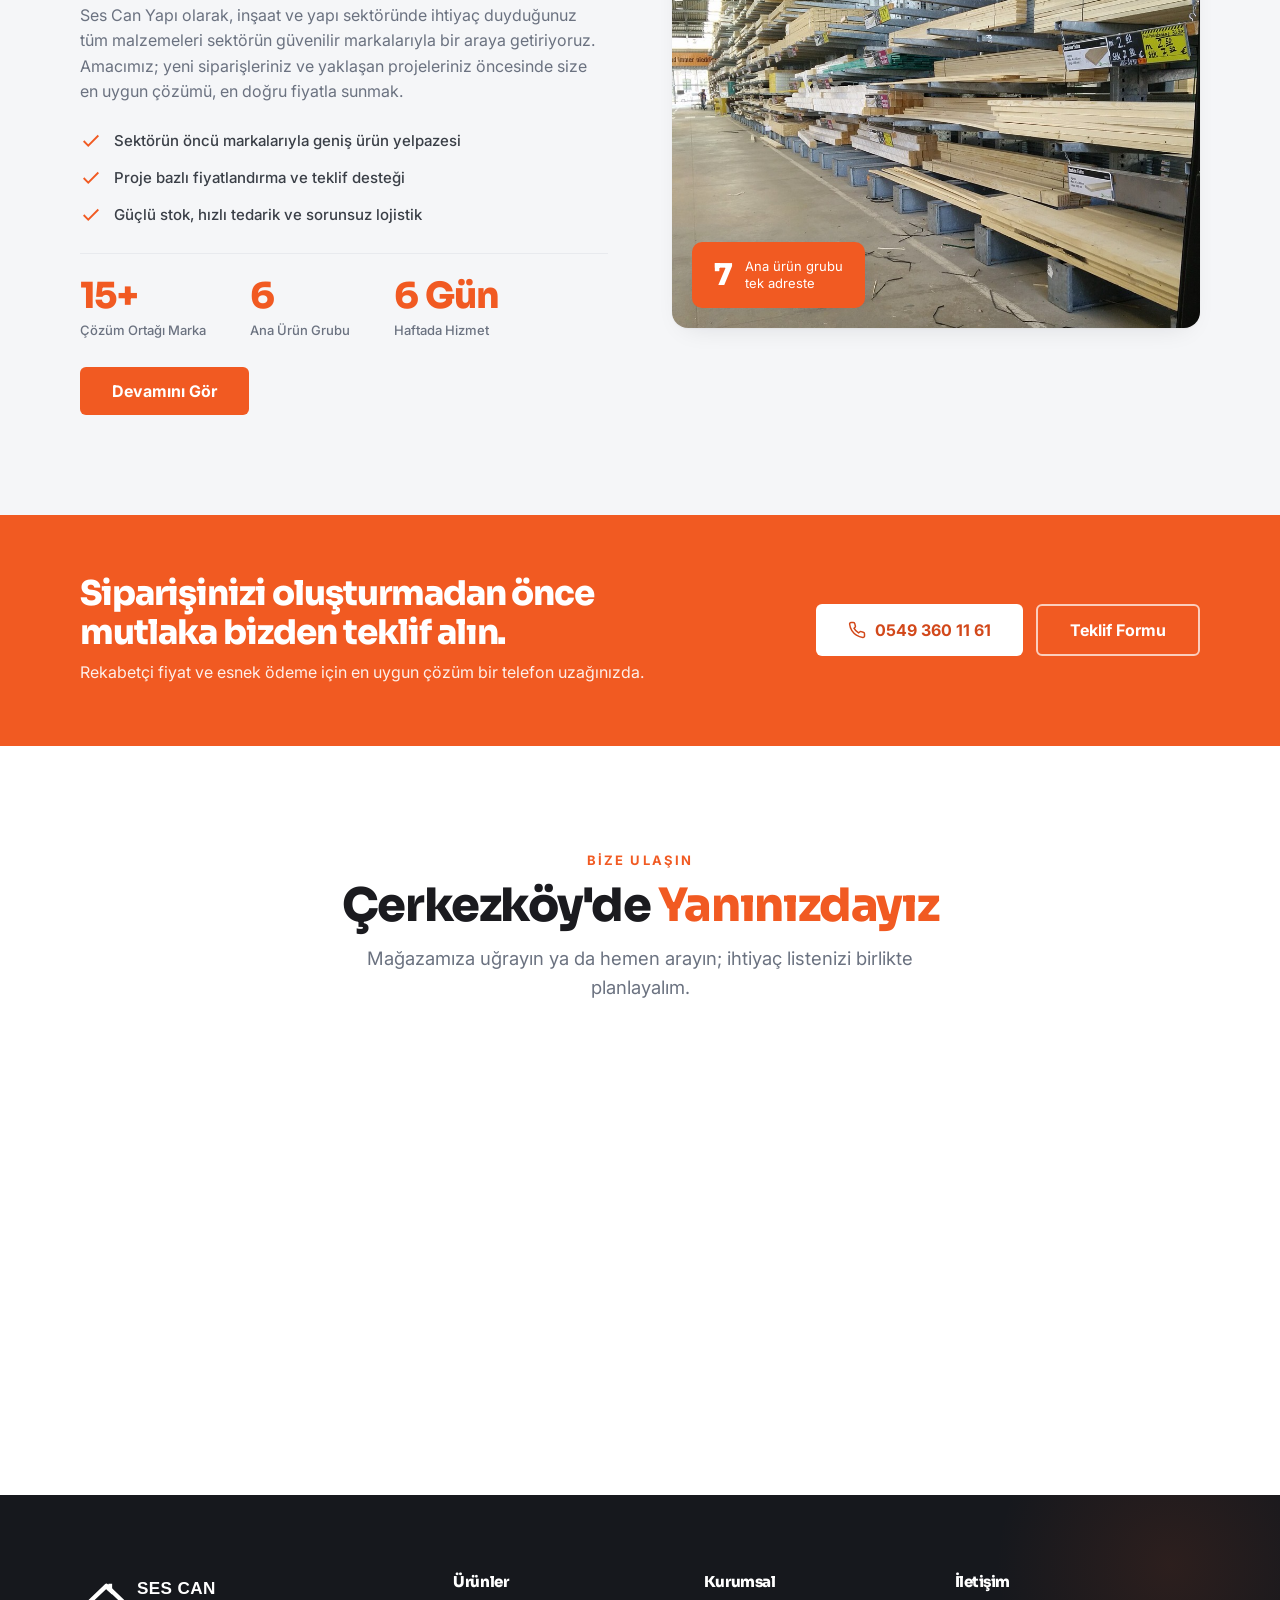
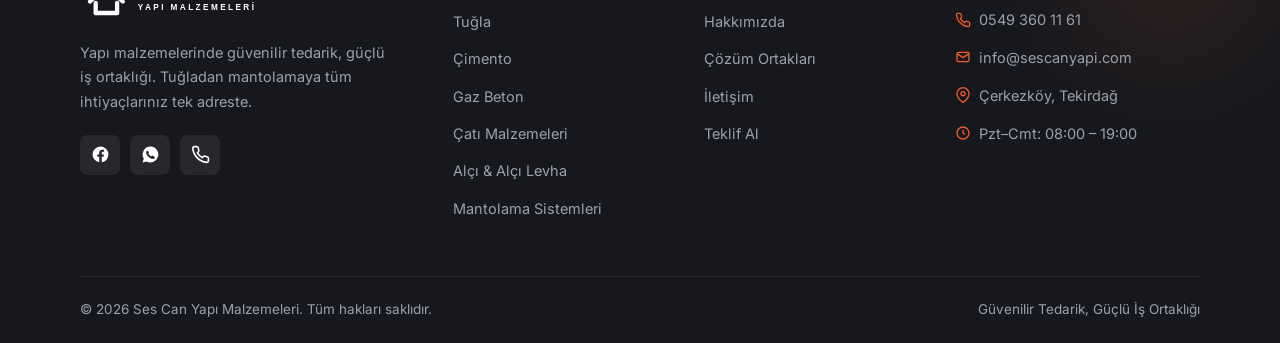
==== commit 3199a0c4: "Canliya alindi: Supabase projesi baglandi - Proje: sescanyapi (kfcvsalzxrzrvrqploda), bolge eu-centr" ====
--- a/index.html
+++ b/index.html
@@ -379,7 +379,7 @@
   <svg viewBox="0 0 24 24" fill="currentColor"><path d="M12 2a10 10 0 0 0-8.5 15.2L2 22l4.9-1.3A10 10 0 1 0 12 2zm5.8 14.2c-.2.7-1.4 1.3-1.9 1.4-.5.1-1.1.1-1.8-.1-.4-.1-1-.3-1.6-.6-2.9-1.2-4.7-4.1-4.9-4.3-.1-.2-1.1-1.5-1.1-2.8s.7-2 .9-2.2c.2-.3.5-.3.7-.3h.5c.2 0 .4 0 .6.5l.8 1.9c.1.2.1.4 0 .5l-.3.5c-.1.2-.3.3-.1.6.1.3.6 1 1.3 1.7.9.8 1.6 1 1.9 1.2.2.1.4.1.5-.1l.6-.7c.2-.2.3-.2.6-.1l1.8.9c.2.1.4.2.5.3.1.2.1.7-.1 1.3z"/></svg>
 </a>
 
-<script src="js/config.js?v=1"></script>
+<script src="js/config.js?v=2"></script>
 <script src="js/veri.js?v=2"></script>
 <script src="js/sepet.js?v=1"></script>
 <script src="js/kart.js?v=1"></script>
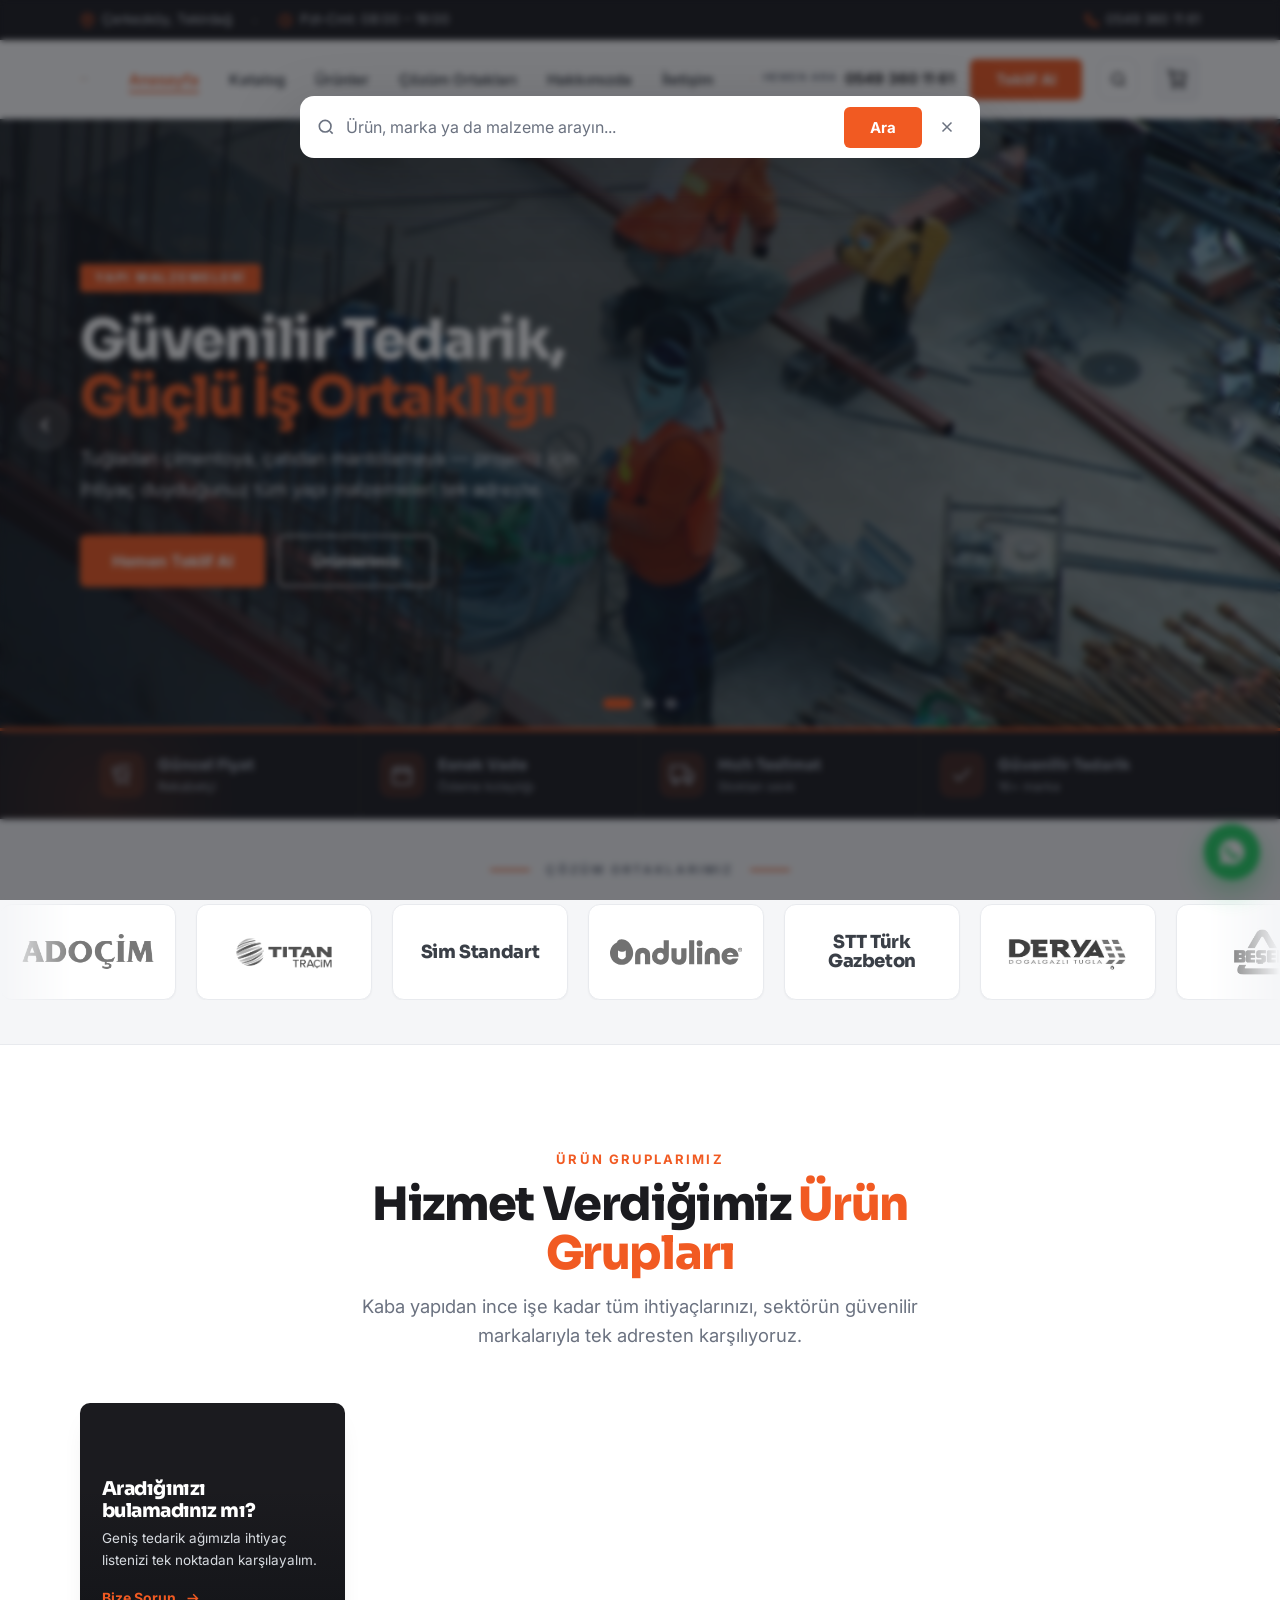
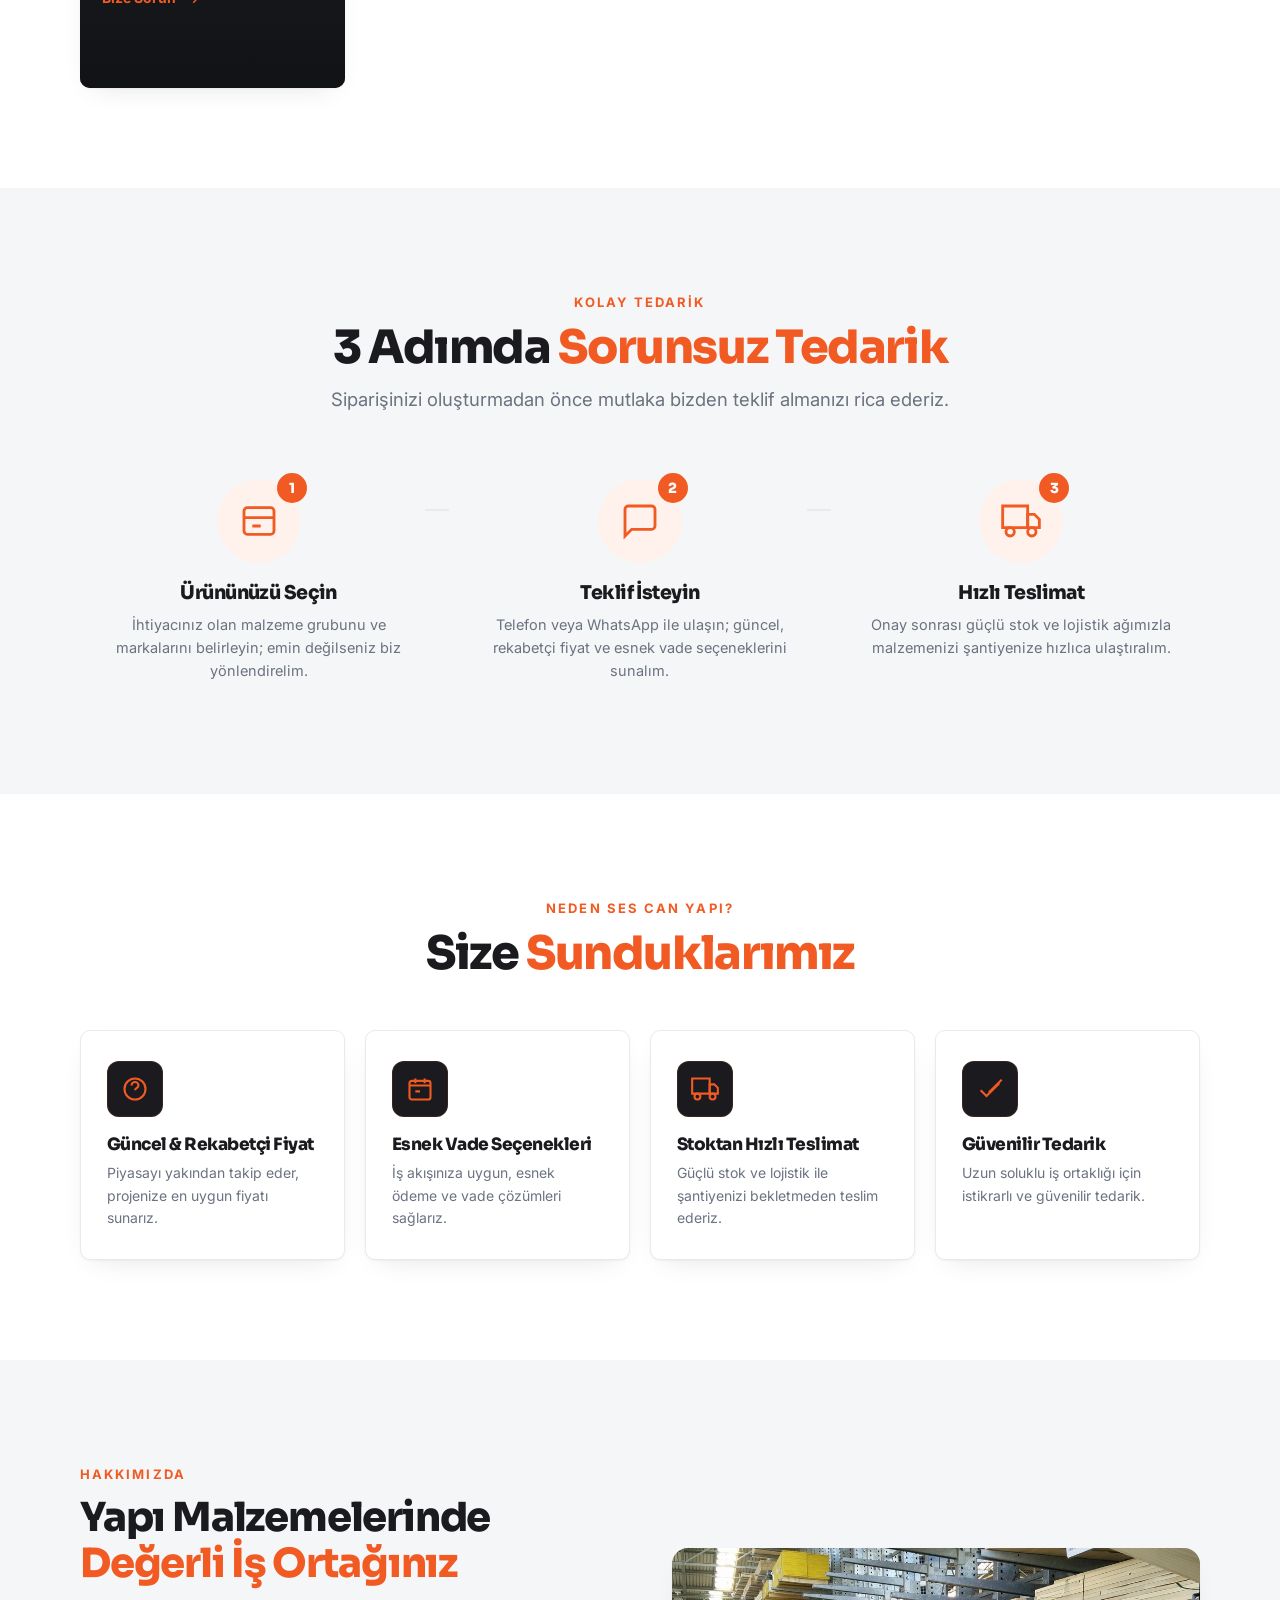
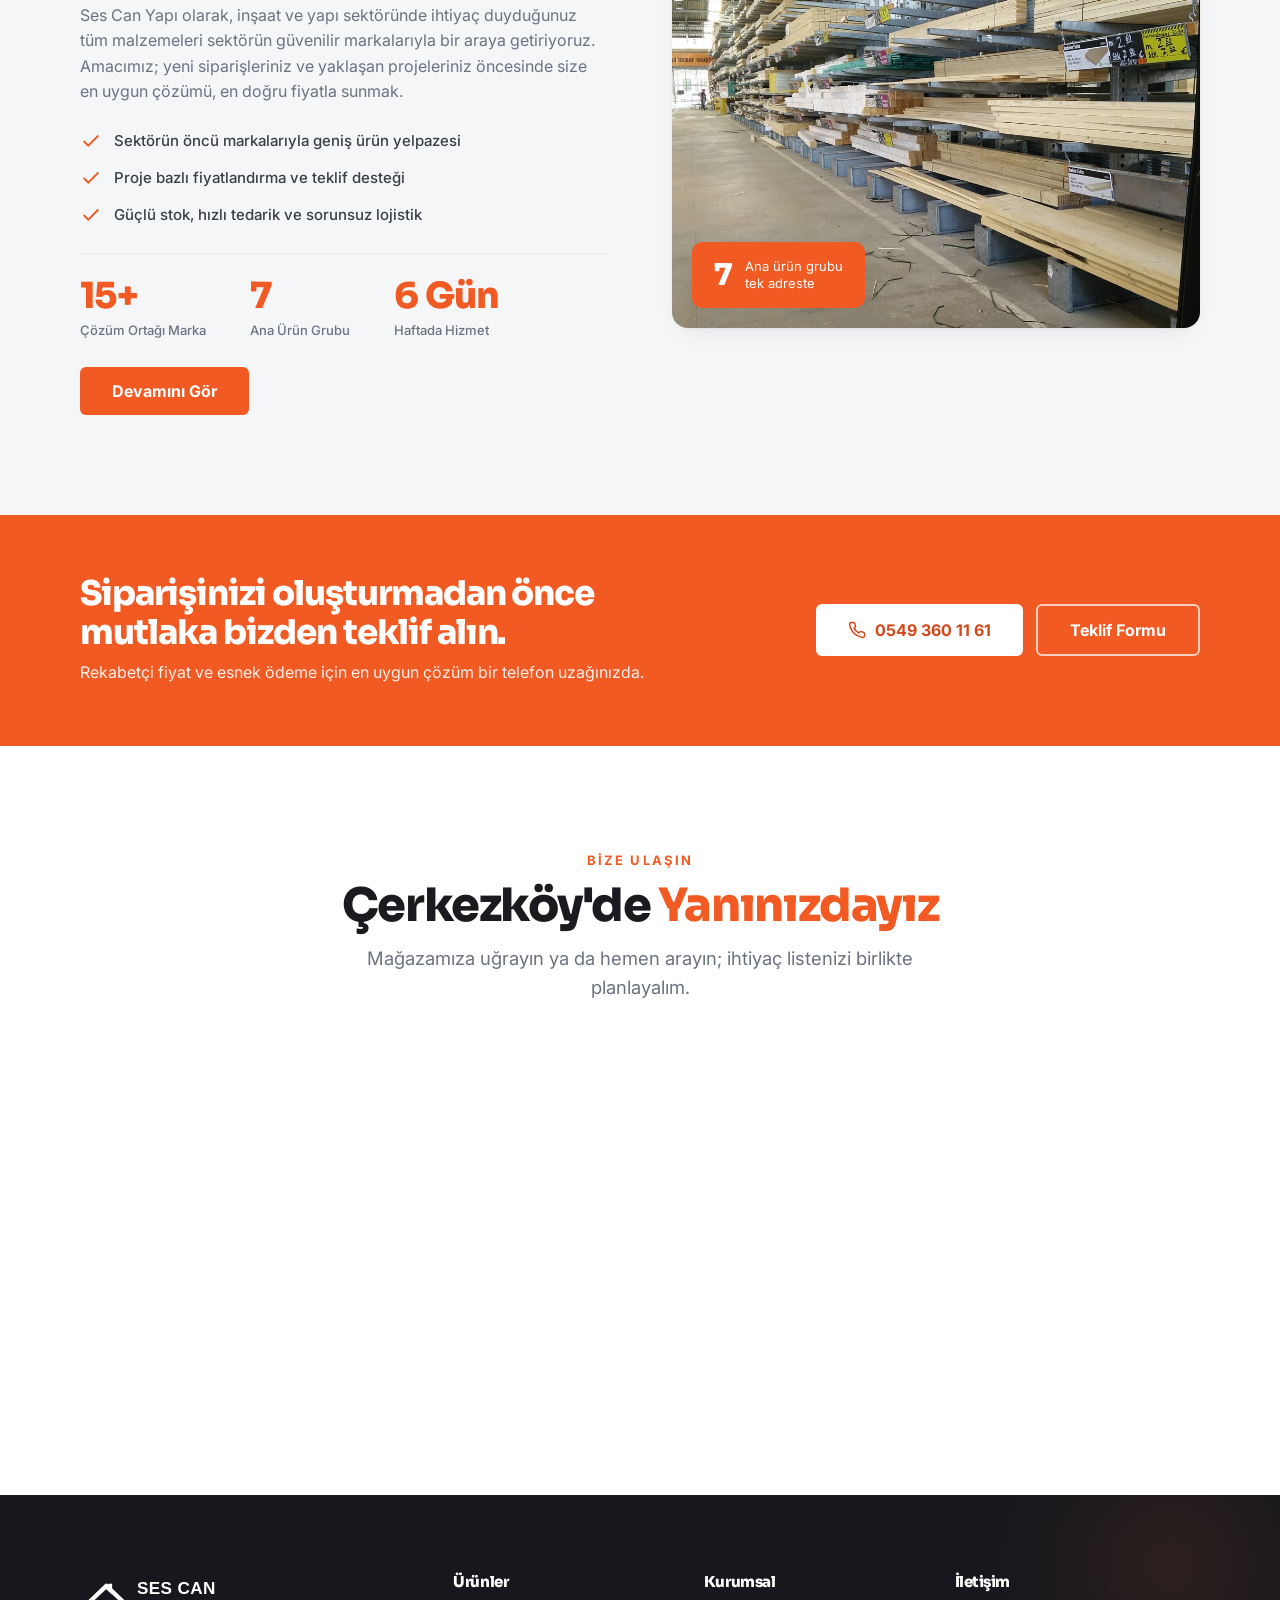
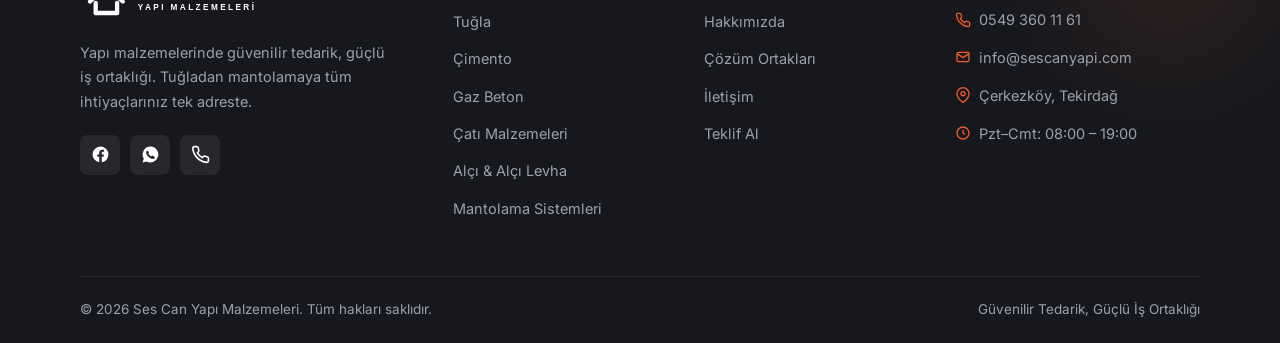
==== commit b2b5ce1d: "Guvenlik: yazma yetkisi yonetici listesine baglandi; kullanici yonetimi panele tasindi GUVENLIK ACIG" ====
--- a/index.html
+++ b/index.html
@@ -380,7 +380,7 @@
 </a>
 
 <script src="js/config.js?v=2"></script>
-<script src="js/veri.js?v=2"></script>
+<script src="js/veri.js?v=3"></script>
 <script src="js/sepet.js?v=1"></script>
 <script src="js/kart.js?v=1"></script>
 <script src="js/anasayfa.js?v=2"></script>
